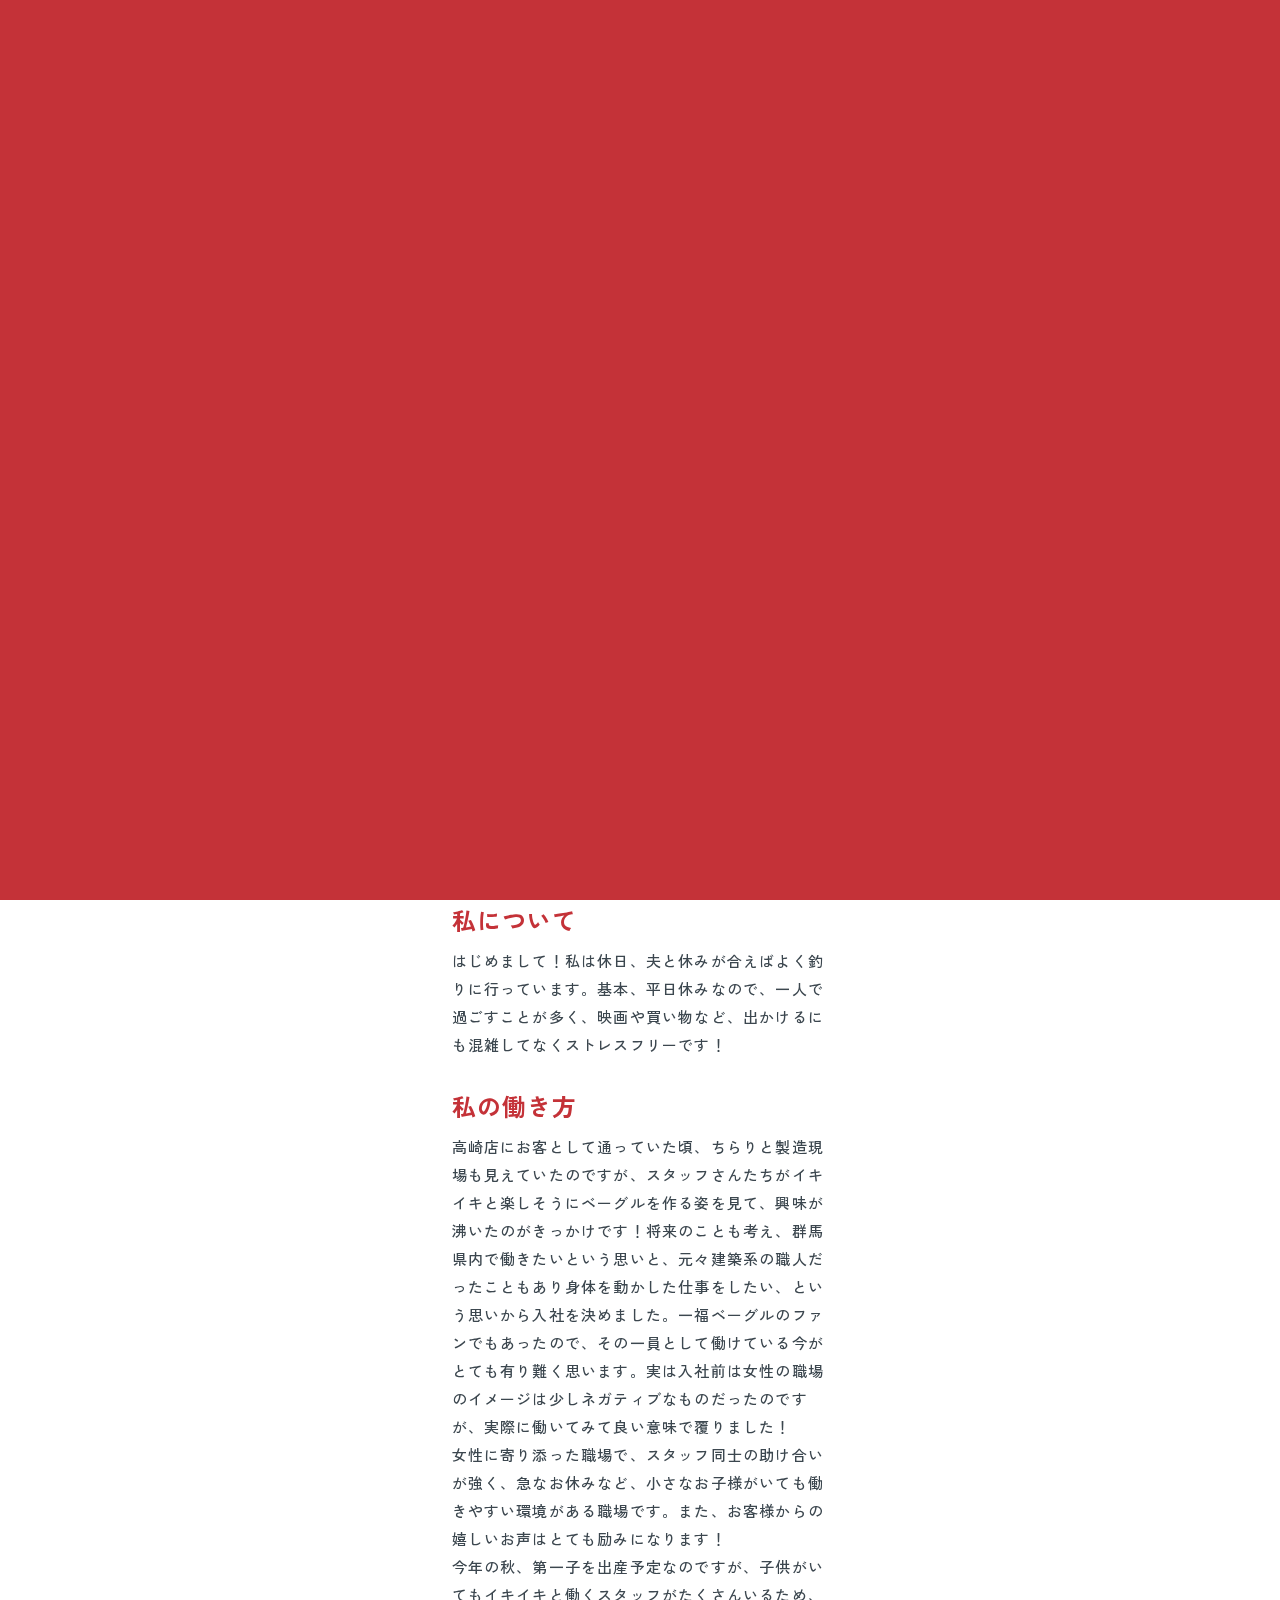
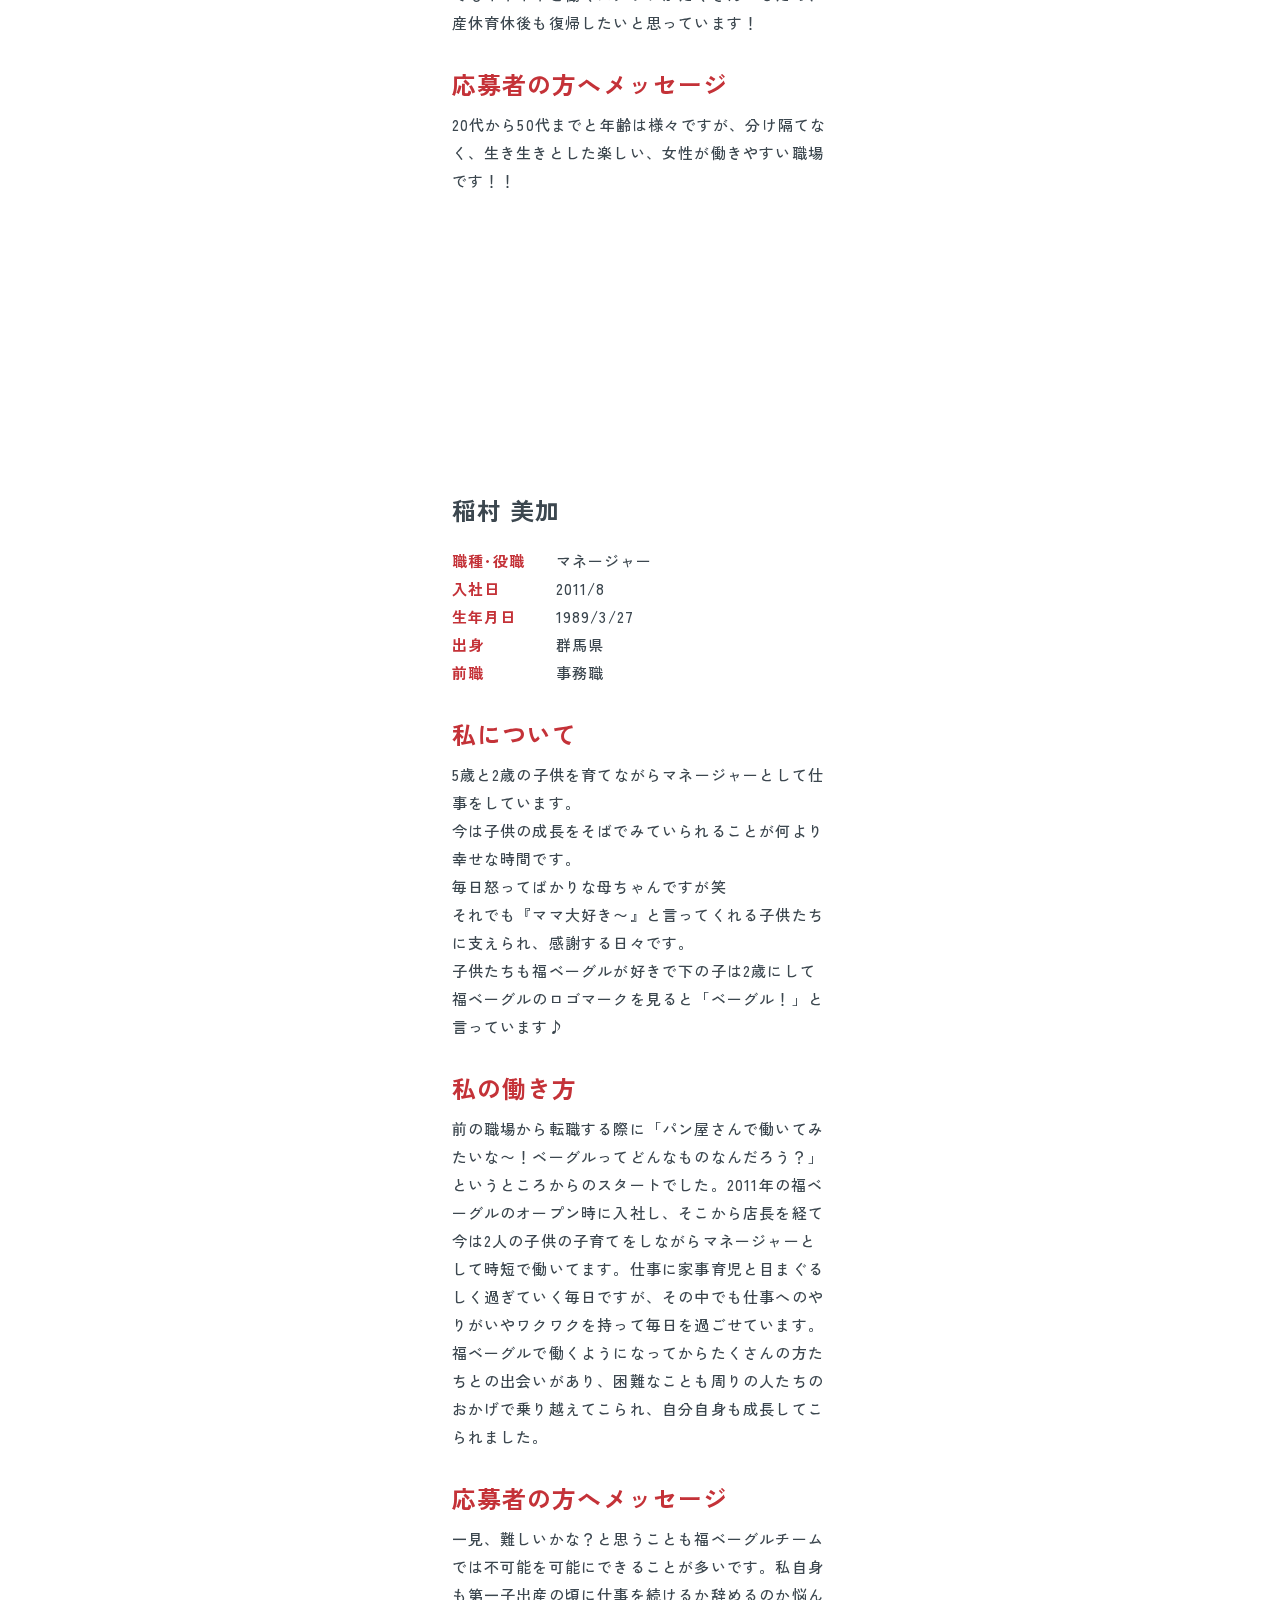
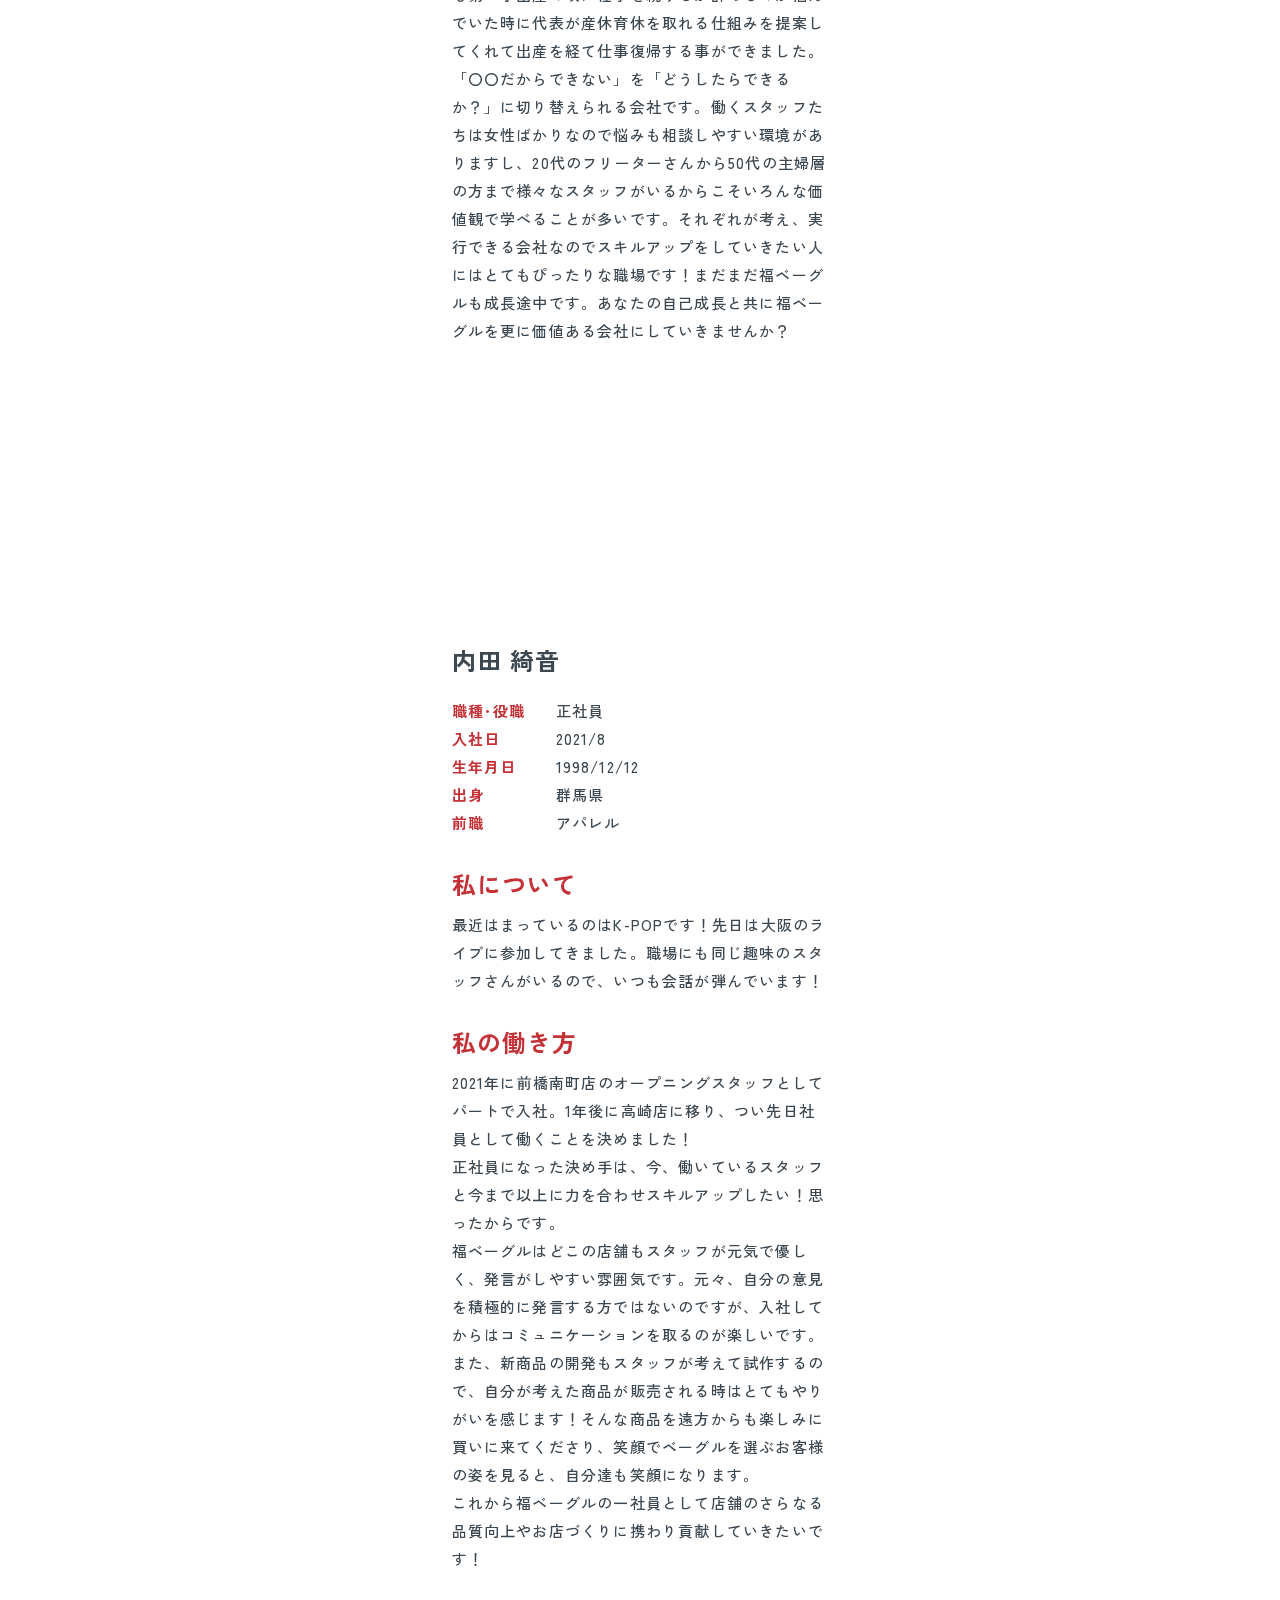
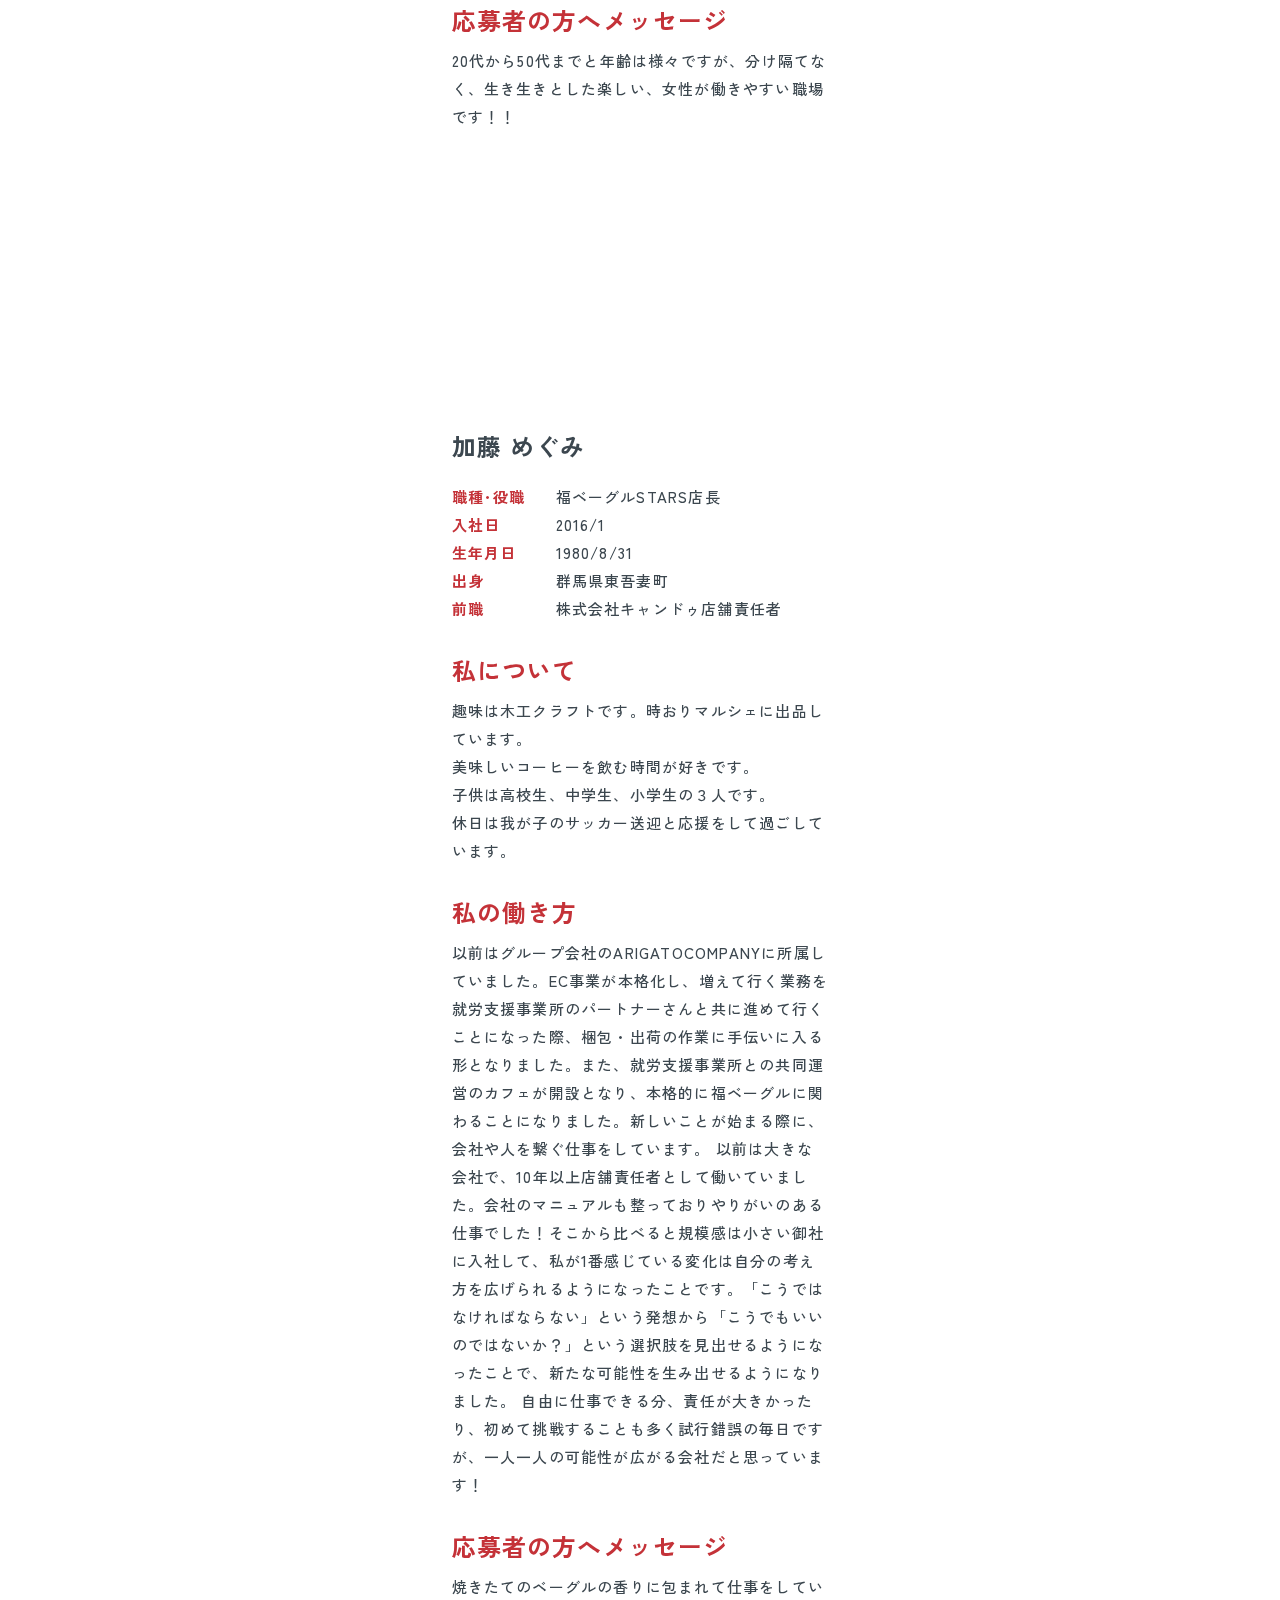
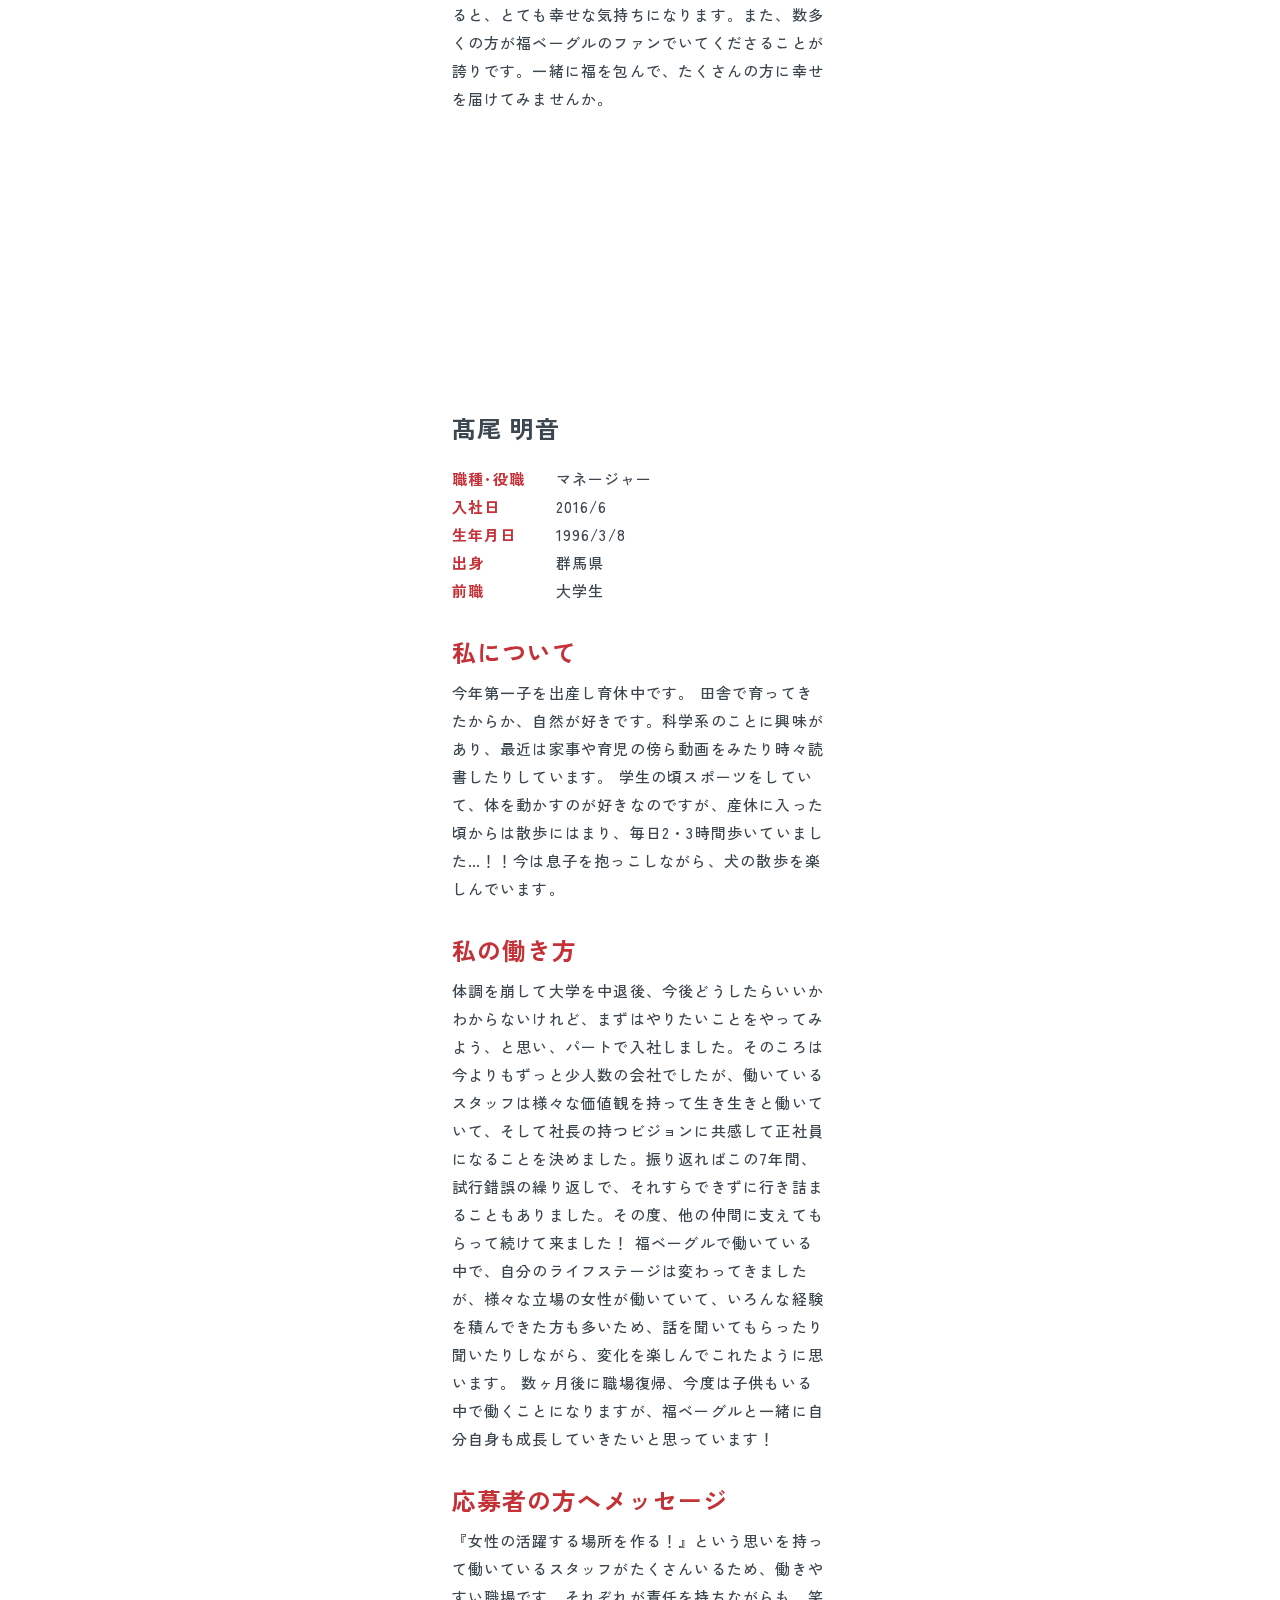
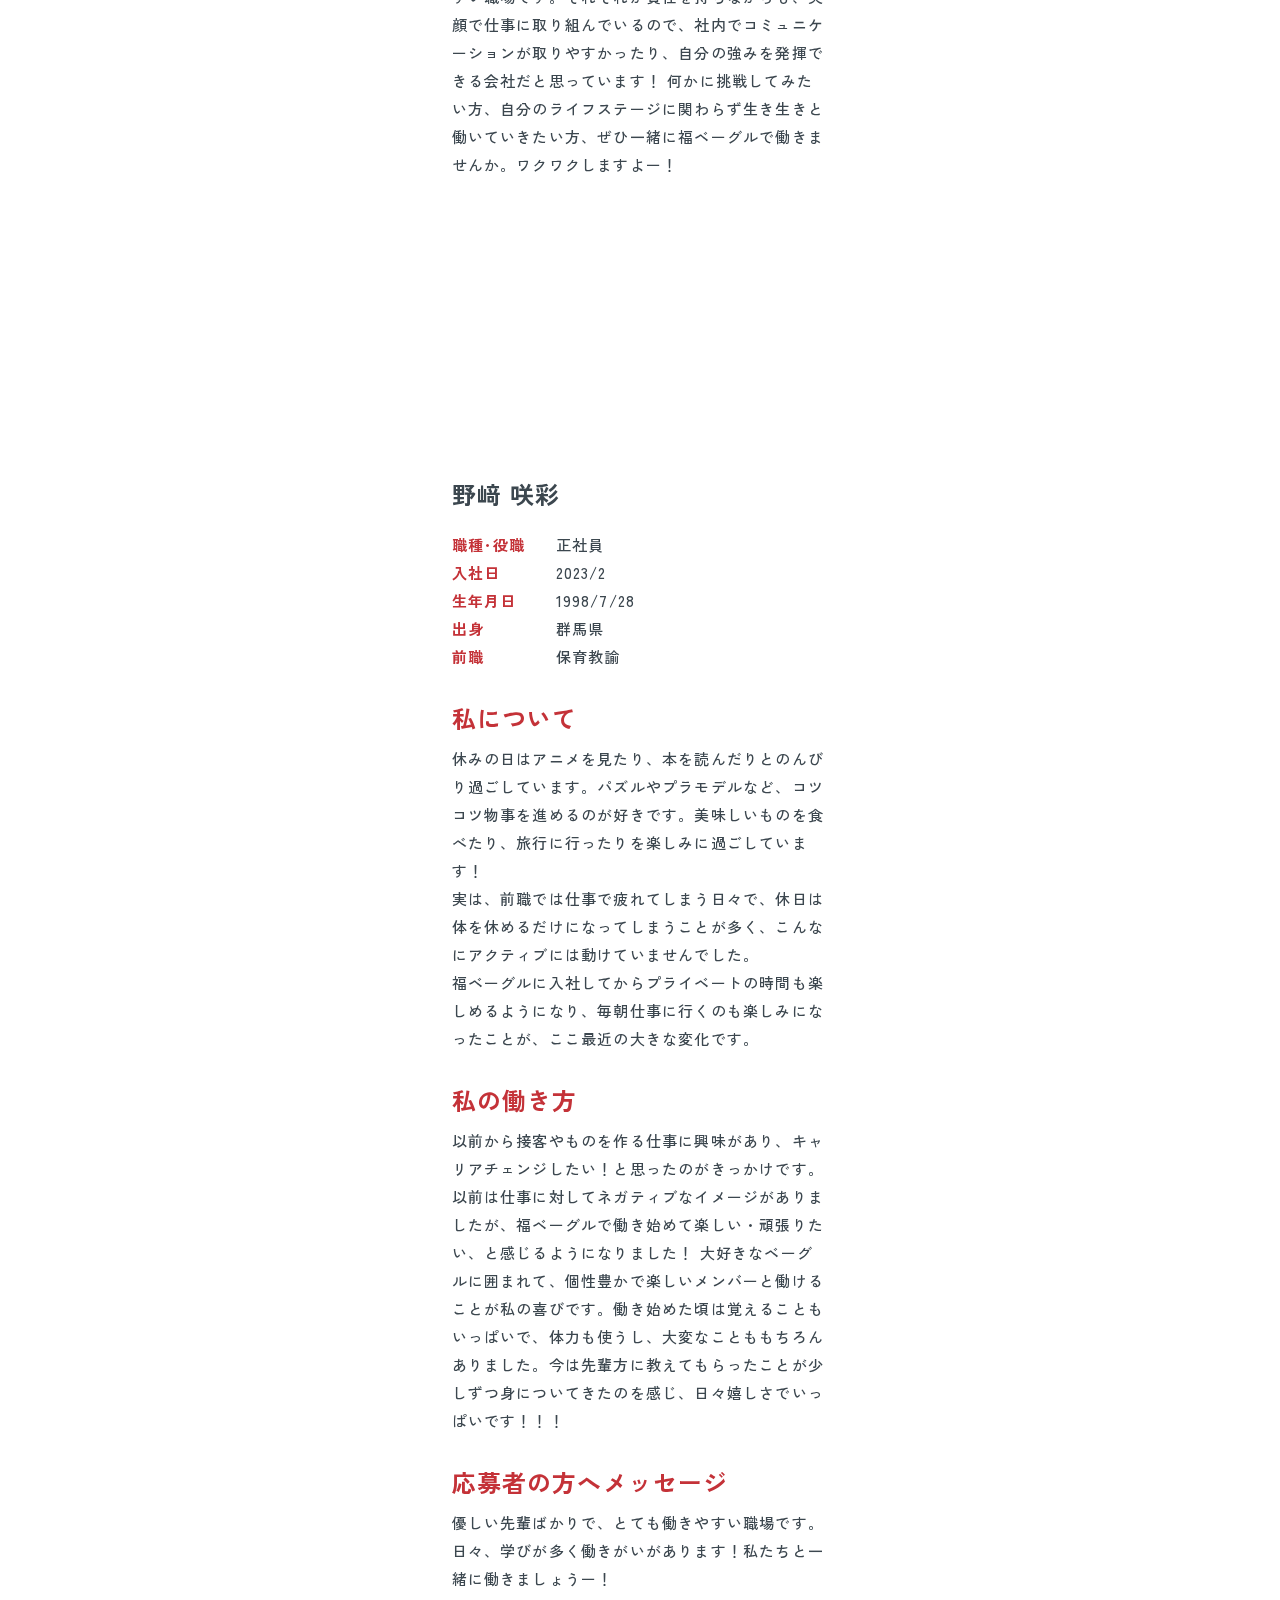
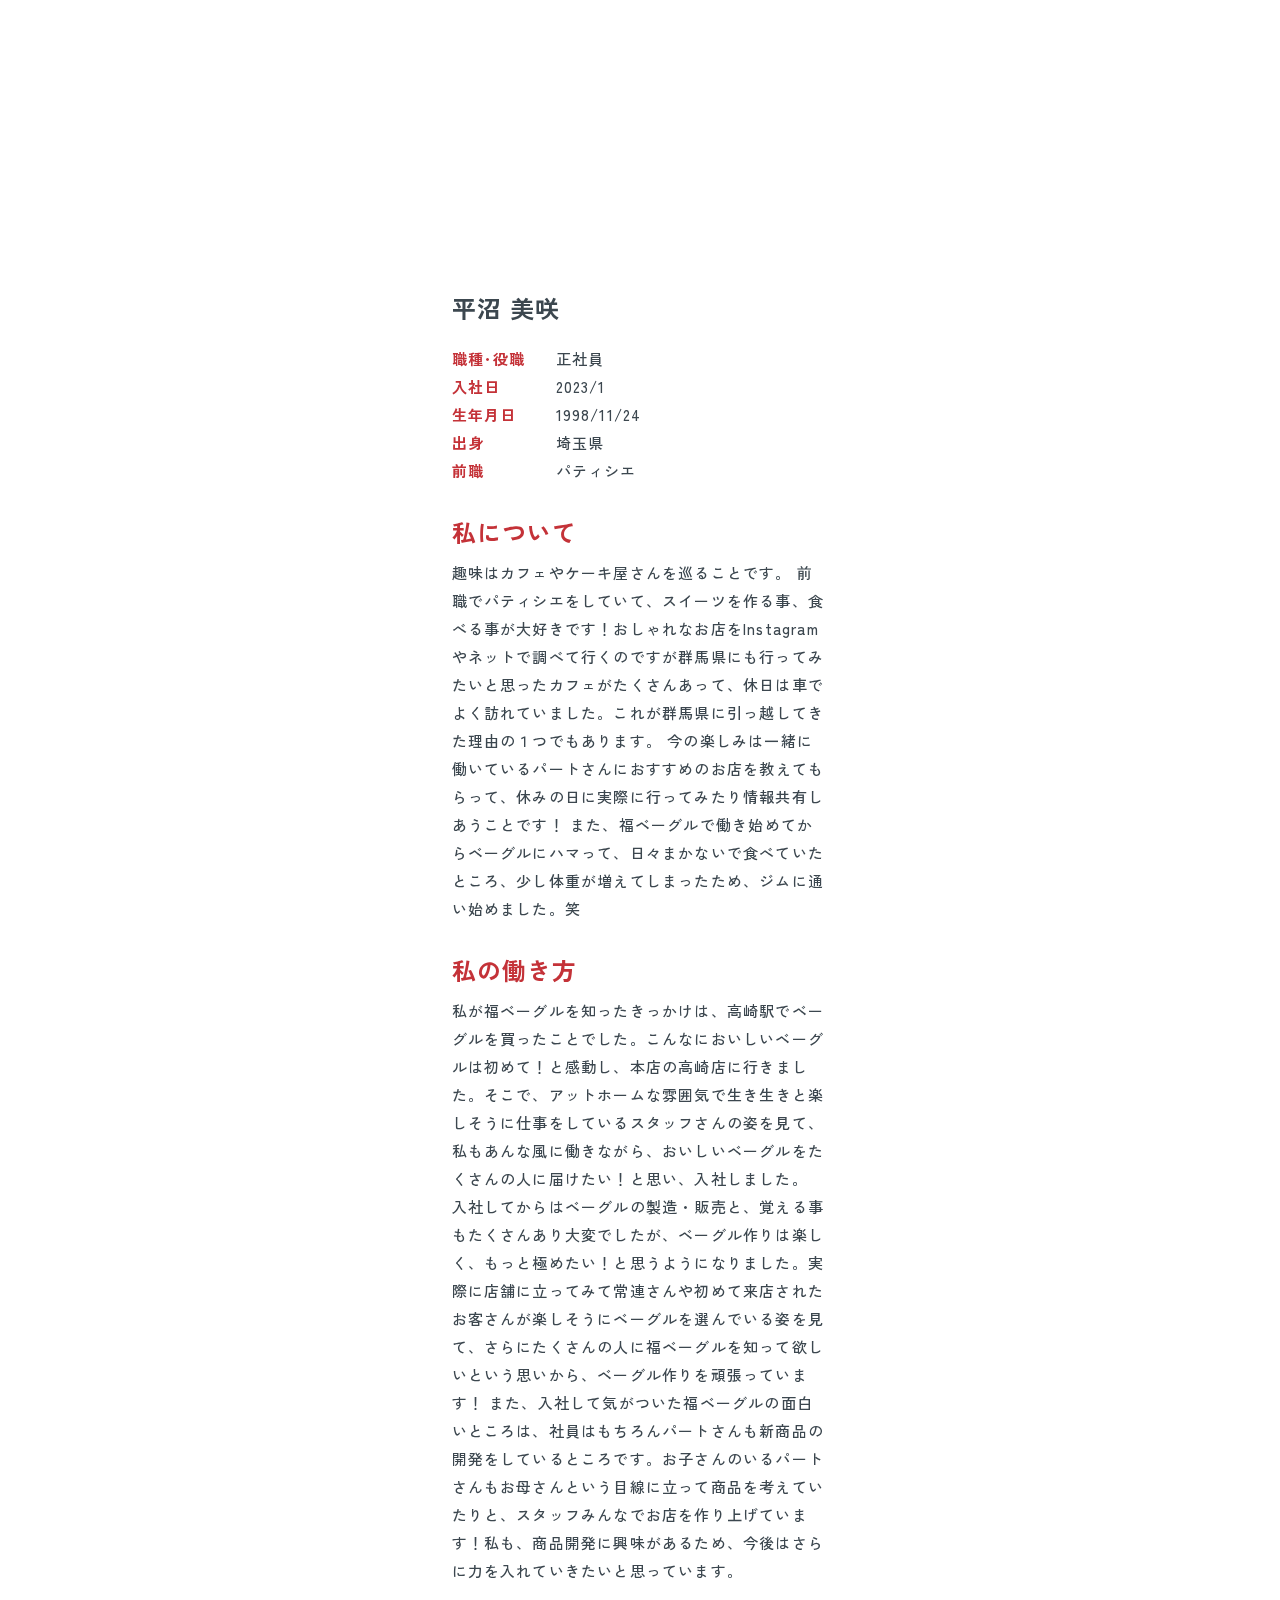
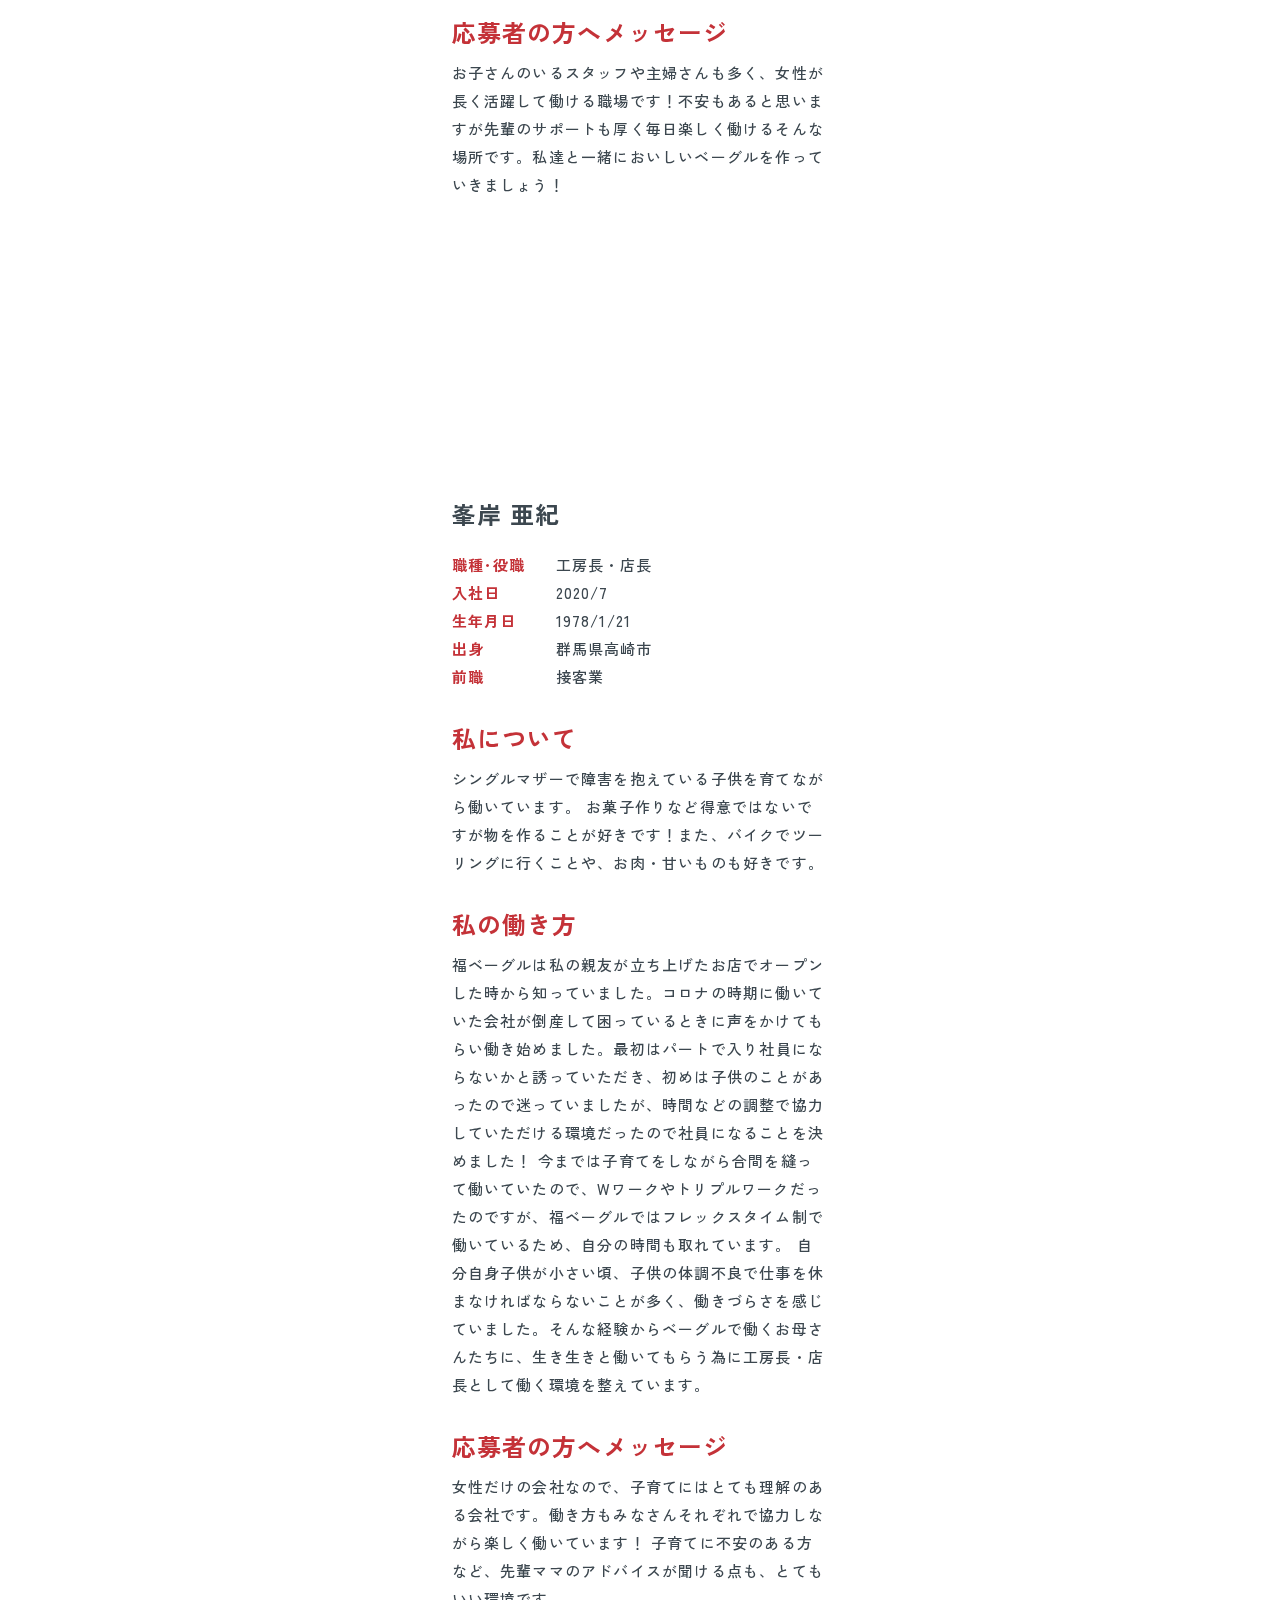
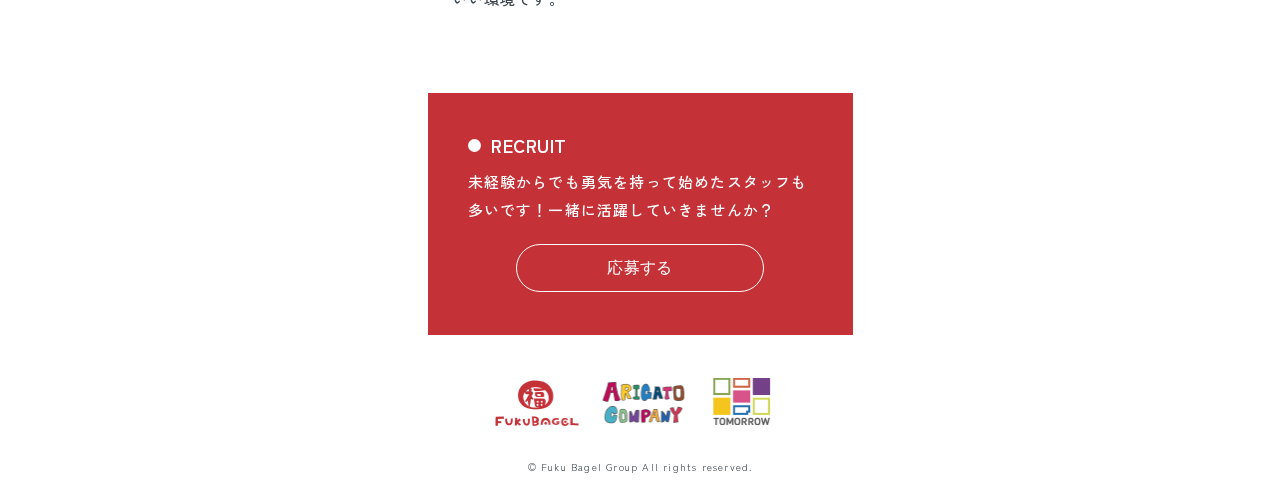
==== interview.html @ 1ebffe63 "image-size-fix" ====
<!DOCTYPE html>
<html lang="ja">

<head>
    <meta charset="UTF-8">
    <meta http-equiv="X-UA-Compatible" content="IE=edge">
    <meta name="viewport" content="width=device-width, initial-scale=1.0">
    <title>福ベーグル採用サイト</title>
    <link rel="icon" href="./images/favicon.ico">
    <link rel="stylesheet" href="./css/reset.css">
    <link rel="stylesheet" href="./css/loading.css">
    <link rel="preconnect" href="https://fonts.googleapis.com">
    <link rel="preconnect" href="https://fonts.gstatic.com" crossorigin>
    <link href="https://fonts.googleapis.com/css2?family=Zen+Kaku+Gothic+New:wght@400;500;700&display=swap"
        rel="stylesheet">
    <link rel="stylesheet" href="./css/common.css">
    <link rel="stylesheet" href="./css/style.css">
    <link rel="stylesheet" href="./css/template.css">
    <link rel="stylesheet" href="./css/fuwatto.css">
    <link rel="stylesheet" href="./css/particle.css">
    <link rel="stylesheet" href="./css/sp.css">
    <script src="https://ajax.googleapis.com/ajax/libs/jquery/3.6.0/jquery.min.js"></script>
    <script src="./js/loading.js"></script>
    <script src="./js/particle.js"></script>
    <script src="./js/fuwatto.js"></script>
</head>

<body>
    <div id="splash">
        <div id="splash_logo">
            <img src="images/top-logo.png" alt="" class="fadeUp">
        </div>
    </div>
    <div class="l-container-bg">
        <nav class="l-container-navi itemC">
            <ul class="l-container-navi-list">
                <li class="l-container-navi-item">
                    <a href="./index.html">トップ</a>
                </li>
                <li class="l-container-navi-item">
                    <a href="./index.html#message">メッセージ</a>
                </li>
                <li class="l-container-navi-item">
                    <a href="./index.html#news">ニュース</a>
                </li>
                <li class="l-container-navi-item">
                    <a href="./index.html#merit">グッドポイント</a>
                </li>
                <li class="l-container-navi-item">
                    <a href="./index.html#group">グループ企業</a>
                </li>
                <li class="l-container-navi-item">
                    <a href="./interview.html">インタビュー</a>
                </li>
                <li class="l-container-navi-item">
                    <a href="./index.html#requirement">募集要項</a>
                </li>
            </ul>
        </nav>
        <div class="l-container-image-r itemA">
            <figure class="l-container-image-r-inner container">
                <img class="image" src="./images/top-r1.jpg" alt="">
                <img class="image" src="./images/top-r2.jpg" alt="">
                <img class="image" src="./images/top-r3.jpg" alt="">
            </figure>
        </div>
        <div class="l-container-image-d itemB">
            <div class="top-logo">
                <figure class="top-logo-inner">
                    <img src="./images/top-logo.png" alt="">
                </figure>
            </div>
            <figure class="l-container-image-d-inner container">
                <img class="image" src="./images/top-d1.jpg" alt="">
                <img class="image" src="./images/top-d2.jpg" alt="">
                <img class="image" src="./images/top-d3.jpg" alt="">
            </figure>
        </div>
    </div>
    <main class="l-contents">
        <div id="canvas-wrap">
            <!-- CANVAS BG -->
            <canvas id="canvas-container"></canvas>
        </div>
        <div class="l-contents-wrapper">
            <!-- HEADER -->
            <header id="header" class="l-header">
                <div class="l-header-inner">
                    <div class="header-logo-wrapper">
                        <a href="./index.html">
                            <p class="header-txt is-mini is-no-height">採用特設ページ</p>
                            <figure class="header-logo">
                                <img src="./images/header-logo.png" alt="">
                            </figure>
                        </a>
                    </div>
                    <!-- BURGER MENU -->
                    <div class="hamburger-menu">
                        <input type="checkbox" id="menu-btn-check">
                        <label for="menu-btn-check" class="menu-btn"><span></span></label>
                        <nav class="menu-content">
                            <ul>
                                <li>
                                    <a href="./index.html">トップ</a>
                                </li>
                                <li>
                                    <a href="./index.html#message">メッセージ</a>
                                </li>
                                <li>
                                    <a href="./index.html#philosophy">ビジョン･ミッション</a>
                                </li>
                                <li>
                                    <a href="./index.html#group">ニュース</a>
                                </li>
                                <li>
                                    <a href="./index.html#merit">グッドポイント</a>
                                </li>
                                <li>
                                    <a href="./index.html#group">グループ企業</a>
                                </li>
                                <li>
                                    <a href="./index.html">インタビュー</a>
                                </li>
                                <li>
                                    <a href="#">募集要項</a>
                                </li>
                            </ul>
                            <button class="l-recruit-btn btn bgleft">
                                <a href=""><span>応募する</span></a>
                            </button>
                        </nav>
                    </div>
                </div>
            </header>

            <!-- TOP VISUAL -->
            <div class="top-visual">
                <div class="top-visual-inner">
                    <h1 class="lv1-heading">
                        INTERVIEW
                    </h1>
                </div>
            </div>

            <!-- MAIN CONTAINER -->
            <div class="main-container">
                <h2 class="lv2-heading h2-under-bar">先輩たちの声</h2>
                <p class="normal">
                    福ベーグルグループで働いている先輩たちの声と応募者の方へのメッセージを集めました。
                </p>
                <!-- PEOPLE 1 -->
                <div class="l-people s-araki">
                    <figure class="interview-img is-rounded fadeUpTrigger s-araki-img">
                        <img src="./images/s-araki.png" alt="">
                    </figure>
                    <h2 class="lv2-heading l-name">
                        荒木 早紀
                    </h2>
                    <table>
                        <tr>
                            <th>職種･役職</th>
                            <td>正社員</td>
                        </tr>
                        <tr>
                            <th>職種･役職</th>
                            <td>2023/1</td>
                        </tr>
                        <tr>
                            <th>生年月日</th>
                            <td>1997/5/30</td>
                        </tr>
                        <tr>
                            <th>出身</th>
                            <td>群馬県</td>
                        </tr>
                        <tr>
                            <th>前職</th>
                            <td>左官職人</td>
                        </tr>
                    </table>
                    <h2 class="lv2-heading is-red">
                        私について
                    </h2>
                    <p class="normal-text">
                        はじめまして！私は休日、夫と休みが合えばよく釣りに行っています。基本、平日休みなので、一人で過ごすことが多く、映画や買い物など、出かけるにも混雑してなくストレスフリーです！
                    </p>
                    <h2 class="lv2-heading is-red">
                        私の働き方
                    </h2>
                    <p class="normal-text">
                        高崎店にお客として通っていた頃、ちらりと製造現場も見えていたのですが、スタッフさんたちがイキイキと楽しそうにベーグルを作る姿を見て、興味が沸いたのがきっかけです！将来のことも考え、群馬県内で働きたいという思いと、元々建築系の職人だったこともあり身体を動かした仕事をしたい、という思いから入社を決めました。一福ベーグルのファンでもあったので、その一員として働けている今がとても有り難く思います。実は入社前は女性の職場のイメージは少しネガティブなものだったのですが、実際に働いてみて良い意味で覆りました！<br>
                        女性に寄り添った職場で、スタッフ同士の助け合いが強く、急なお休みなど、小さなお子様がいても働きやすい環境がある職場です。また、お客様からの嬉しいお声はとても励みになります！<br>
                        今年の秋、第一子を出産予定なのですが、子供がいてもイキイキと働くスタッフがたくさんいるため、産休育休後も復帰したいと思っています！
                    </p>
                    <h2 class="lv2-heading is-red">
                        応募者の方へメッセージ
                    </h2>
                    <p class="normal-text">
                        20代から50代までと年齢は様々ですが、分け隔てなく、生き生きとした楽しい、女性が働きやすい職場です！！
                    </p>
                </div>

                <!-- PEOPLE 2 -->
                <div class="l-people m-inamura">
                    <figure class="interview-img is-rounded fadeUpTrigger s-araki-img">
                        <img src="./images/m-inamura.png" alt="">
                    </figure>
                    <h2 class="lv2-heading l-name">
                        稲村 美加
                    </h2>
                    <table>
                        <tr>
                            <th>職種･役職</th>
                            <td>マネージャー</td>
                        </tr>
                        <tr>
                            <th>入社日</th>
                            <td>2011/8</td>
                        </tr>
                        <tr>
                            <th>生年月日</th>
                            <td>1989/3/27</td>
                        </tr>
                        <tr>
                            <th>出身</th>
                            <td>群馬県</td>
                        </tr>
                        <tr>
                            <th>前職</th>
                            <td>事務職</td>
                        </tr>
                    </table>
                    <h2 class="lv2-heading is-red">
                        私について
                    </h2>
                    <p class="normal-text">
                        5歳と2歳の子供を育てながらマネージャーとして仕事をしています。<br>
                        今は子供の成長をそばでみていられることが何より幸せな時間です。<br>
                        毎日怒ってばかりな母ちゃんですが笑<br>
                        それでも『ママ大好き〜』と言ってくれる子供たちに支えられ、感謝する日々です。<br>
                        子供たちも福ベーグルが好きで下の子は2歳にして福ベーグルのロゴマークを見ると「ベーグル！」と言っています♪
                    </p>
                    <h2 class="lv2-heading is-red">
                        私の働き方
                    </h2>
                    <p class="normal-text">
                        前の職場から転職する際に「パン屋さんで働いてみたいな〜！ベーグルってどんなものなんだろう？」というところからのスタートでした。2011年の福ベーグルのオープン時に入社し、そこから店長を経て今は2人の子供の子育てをしながらマネージャーとして時短で働いてます。仕事に家事育児と目まぐるしく過ぎていく毎日ですが、その中でも仕事へのやりがいやワクワクを持って毎日を過ごせています。福ベーグルで働くようになってからたくさんの方たちとの出会いがあり、困難なことも周りの人たちのおかげで乗り越えてこられ、自分自身も成長してこられました。
                    </p>
                    <h2 class="lv2-heading is-red">
                        応募者の方へメッセージ
                    </h2>
                    <p class="normal-text">
                        一見、難しいかな？と思うことも福ベーグルチームでは不可能を可能にできることが多いです。私自身も第一子出産の頃に仕事を続けるか辞めるのか悩んでいた時に代表が産休育休を取れる仕組みを提案してくれて出産を経て仕事復帰する事ができました。「〇〇だからできない」を「どうしたらできるか？」に切り替えられる会社です。働くスタッフたちは女性ばかりなので悩みも相談しやすい環境がありますし、20代のフリーターさんから50代の主婦層の方まで様々なスタッフがいるからこそいろんな価値観で学べることが多いです。それぞれが考え、実行できる会社なのでスキルアップをしていきたい人にはとてもぴったりな職場です！まだまだ福ベーグルも成長途中です。あなたの自己成長と共に福ベーグルを更に価値ある会社にしていきませんか？
                    </p>
                </div>

                <!-- PEOPLE 3 -->
                <div class="l-people a-uchida">
                    <figure class="interview-img is-rounded fadeUpTrigger s-araki-img">
                        <img src="./images/a-uchida.png" alt="">
                    </figure>
                    <h2 class="lv2-heading l-name">
                        内田 綺音
                    </h2>
                    <table>
                        <tr>
                            <th>職種･役職</th>
                            <td>正社員</td>
                        </tr>
                        <tr>
                            <th>入社日</th>
                            <td>2021/8</td>
                        </tr>
                        <tr>
                            <th>生年月日</th>
                            <td>1998/12/12</td>
                        </tr>
                        <tr>
                            <th>出身</th>
                            <td>群馬県</td>
                        </tr>
                        <tr>
                            <th>前職</th>
                            <td>アパレル</td>
                        </tr>
                    </table>
                    <h2 class="lv2-heading is-red">
                        私について
                    </h2>
                    <p class="normal-text">
                        最近はまっているのはK-POPです！先日は大阪のライブに参加してきました。職場にも同じ趣味のスタッフさんがいるので、いつも会話が弾んでいます！
                    </p>
                    <h2 class="lv2-heading is-red">
                        私の働き方
                    </h2>
                    <p class="normal-text">
                        2021年に前橋南町店のオープニングスタッフとしてパートで入社。1年後に高崎店に移り、つい先日社員として働くことを決めました！<br>
                        正社員になった決め手は、今、働いているスタッフと今まで以上に力を合わせスキルアップしたい！思ったからです。<br>
                        福ベーグルはどこの店舗もスタッフが元気で優しく、発言がしやすい雰囲気です。元々、自分の意見を積極的に発言する方ではないのですが、入社してからはコミュニケーションを取るのが楽しいです。<br>
                        また、新商品の開発もスタッフが考えて試作するので、自分が考えた商品が販売される時はとてもやりがいを感じます！そんな商品を遠方からも楽しみに買いに来てくださり、笑顔でベーグルを選ぶお客様の姿を見ると、自分達も笑顔になります。<br>
                        これから福ベーグルの一社員として店舗のさらなる品質向上やお店づくりに携わり貢献していきたいです！<br>
                    </p>
                    <h2 class="lv2-heading is-red">
                        応募者の方へメッセージ
                    </h2>
                    <p class="normal-text">
                        20代から50代までと年齢は様々ですが、分け隔てなく、生き生きとした楽しい、女性が働きやすい職場です！！
                    </p>
                </div>

                <!-- PEOPLE 4 -->
                <div class="l-people m-katou">
                    <figure class="interview-img is-rounded fadeUpTrigger s-araki-img">
                        <img src="./images/m-katou.png" alt="">
                    </figure>
                    <h2 class="lv2-heading l-name">
                        加藤 めぐみ
                    </h2>
                    <table>
                        <tr>
                            <th>職種･役職</th>
                            <td>福ベーグルSTARS店長</td>
                        </tr>
                        <tr>
                            <th>入社日</th>
                            <td>2016/1</td>
                        </tr>
                        <tr>
                            <th>生年月日</th>
                            <td>1980/8/31</td>
                        </tr>
                        <tr>
                            <th>出身</th>
                            <td>群馬県東吾妻町
                            </td>
                        </tr>
                        <tr>
                            <th>前職</th>
                            <td>株式会社キャンドゥ店舗責任者</td>
                        </tr>
                    </table>
                    <h2 class="lv2-heading is-red">
                        私について
                    </h2>
                    <p class="normal-text">
                        趣味は木工クラフトです。時おりマルシェに出品しています。<br>
                        美味しいコーヒーを飲む時間が好きです。<br>
                        子供は高校生、中学生、小学生の３人です。<br>
                        休日は我が子のサッカー送迎と応援をして過ごしています。
                    </p>
                    <h2 class="lv2-heading is-red">
                        私の働き方
                    </h2>
                    <p class="normal-text">
                        以前はグループ会社のARIGATOCOMPANYに所属していました。EC事業が本格化し、増えて行く業務を就労支援事業所のパートナーさんと共に進めて行くことになった際、梱包・出荷の作業に手伝いに入る形となりました。また、就労支援事業所との共同運営のカフェが開設となり、本格的に福ベーグルに関わることになりました。新しいことが始まる際に、会社や人を繋ぐ仕事をしています。
                        以前は大きな会社で、10年以上店舗責任者として働いていました。会社のマニュアルも整っておりやりがいのある仕事でした！そこから比べると規模感は小さい御社に入社して、私が1番感じている変化は自分の考え方を広げられるようになったことです。「こうではなければならない」という発想から「こうでもいいのではないか？」という選択肢を見出せるようになったことで、新たな可能性を生み出せるようになりました。
                        自由に仕事できる分、責任が大きかったり、初めて挑戦することも多く試行錯誤の毎日ですが、一人一人の可能性が広がる会社だと思っています！
                    </p>
                    <h2 class="lv2-heading is-red">
                        応募者の方へメッセージ
                    </h2>
                    <p class="normal-text">
                        焼きたてのベーグルの香りに包まれて仕事をしていると、とても幸せな気持ちになります。また、数多くの方が福ベーグルのファンでいてくださることが誇りです。一緒に福を包んで、たくさんの方に幸せを届けてみませんか。
                    </p>
                </div>

                <!-- PEOPLE 5 -->
                <div class="l-people a-takao">
                    <figure class="interview-img is-rounded fadeUpTrigger s-araki-img">
                        <img src="./images/a-takao.png" alt="">
                    </figure>
                    <h2 class="lv2-heading l-name">
                        髙尾 明音
                    </h2>
                    <table>
                        <tr>
                            <th>職種･役職</th>
                            <td>マネージャー</td>
                        </tr>
                        <tr>
                            <th>入社日</th>
                            <td>2016/6</td>
                        </tr>
                        <tr>
                            <th>生年月日</th>
                            <td>1996/3/8</td>
                        </tr>
                        <tr>
                            <th>出身</th>
                            <td>群馬県</td>
                        </tr>
                        <tr>
                            <th>前職</th>
                            <td>大学生</td>
                        </tr>
                    </table>
                    <h2 class="lv2-heading is-red">
                        私について
                    </h2>
                    <p class="normal-text">
                        今年第一子を出産し育休中です。
                        田舎で育ってきたからか、自然が好きです。科学系のことに興味があり、最近は家事や育児の傍ら動画をみたり時々読書したりしています。
                        学生の頃スポーツをしていて、体を動かすのが好きなのですが、産休に入った頃からは散歩にはまり、毎日2・3時間歩いていました…！！今は息子を抱っこしながら、犬の散歩を楽しんでいます。
                    </p>
                    <h2 class="lv2-heading is-red">
                        私の働き方
                    </h2>
                    <p class="normal-text">
                        体調を崩して大学を中退後、今後どうしたらいいかわからないけれど、まずはやりたいことをやってみよう、と思い、パートで入社しました。そのころは今よりもずっと少人数の会社でしたが、働いているスタッフは様々な価値観を持って生き生きと働いていて、そして社長の持つビジョンに共感して正社員になることを決めました。振り返ればこの7年間、試行錯誤の繰り返しで、それすらできずに行き詰まることもありました。その度、他の仲間に支えてもらって続けて来ました！
                        福ベーグルで働いている中で、自分のライフステージは変わってきましたが、様々な立場の女性が働いていて、いろんな経験を積んできた方も多いため、話を聞いてもらったり聞いたりしながら、変化を楽しんでこれたように思います。
                        数ヶ月後に職場復帰、今度は子供もいる中で働くことになりますが、福ベーグルと一緒に自分自身も成長していきたいと思っています！
                    </p>
                    <h2 class="lv2-heading is-red">
                        応募者の方へメッセージ
                    </h2>
                    <p class="normal-text">
                        『女性の活躍する場所を作る！』という思いを持って働いているスタッフがたくさんいるため、働きやすい職場です。それぞれが責任を持ちながらも、笑顔で仕事に取り組んでいるので、社内でコミュニケーションが取りやすかったり、自分の強みを発揮できる会社だと思っています！
                        何かに挑戦してみたい方、自分のライフステージに関わらず生き生きと働いていきたい方、ぜひ一緒に福ベーグルで働きませんか。ワクワクしますよー！
                    </p>
                </div>

                <!-- PEOPLE 6 -->
                <div class="l-people s-nosaki">
                    <figure class="interview-img is-rounded fadeUpTrigger s-araki-img">
                        <img src="./images/s-nosaki.png" alt="">
                    </figure>
                    <h2 class="lv2-heading l-name">
                        野﨑 咲彩
                    </h2>
                    <table>
                        <tr>
                            <th>職種･役職</th>
                            <td>正社員</td>
                        </tr>
                        <tr>
                            <th>入社日</th>
                            <td>2023/2</td>
                        </tr>
                        <tr>
                            <th>生年月日</th>
                            <td>1998/7/28</td>
                        </tr>
                        <tr>
                            <th>出身</th>
                            <td>群馬県</td>
                        </tr>
                        <tr>
                            <th>前職</th>
                            <td>保育教諭</td>
                        </tr>
                    </table>
                    <h2 class="lv2-heading is-red">
                        私について
                    </h2>
                    <p class="normal-text">
                        休みの日はアニメを見たり、本を読んだりとのんびり過ごしています。パズルやプラモデルなど、コツコツ物事を進めるのが好きです。美味しいものを食べたり、旅行に行ったりを楽しみに過ごしています！<br>
                        実は、前職では仕事で疲れてしまう日々で、休日は体を休めるだけになってしまうことが多く、こんなにアクティブには動けていませんでした。<br>
                        福ベーグルに入社してからプライベートの時間も楽しめるようになり、毎朝仕事に行くのも楽しみになったことが、ここ最近の大きな変化です。
                    </p>
                    <h2 class="lv2-heading is-red">
                        私の働き方
                    </h2>
                    <p class="normal-text">
                        以前から接客やものを作る仕事に興味があり、キャリアチェンジしたい！と思ったのがきっかけです。以前は仕事に対してネガティブなイメージがありましたが、福ベーグルで働き始めて楽しい・頑張りたい、と感じるようになりました！
                        大好きなベーグルに囲まれて、個性豊かで楽しいメンバーと働けることが私の喜びです。働き始めた頃は覚えることもいっぱいで、体力も使うし、大変なことももちろんありました。今は先輩方に教えてもらったことが少しずつ身についてきたのを感じ、日々嬉しさでいっぱいです！！！
                    </p>
                    <h2 class="lv2-heading is-red">
                        応募者の方へメッセージ
                    </h2>
                    <p class="normal-text">
                        優しい先輩ばかりで、とても働きやすい職場です。日々、学びが多く働きがいがあります！私たちと一緒に働きましょうー！
                    </p>
                </div>

                <!-- PEOPLE 7 -->
                <div class="l-people m-hiranuma">
                    <figure class="interview-img is-rounded fadeUpTrigger s-araki-img">
                        <img src="./images/m-hiranuma.png" alt="">
                    </figure>
                    <h2 class="lv2-heading l-name">
                        平沼 美咲
                    </h2>
                    <table>
                        <tr>
                            <th>職種･役職</th>
                            <td>正社員</td>
                        </tr>
                        <tr>
                            <th>入社日</th>
                            <td>2023/1</td>
                        </tr>
                        <tr>
                            <th>生年月日</th>
                            <td>1998/11/24</td>
                        </tr>
                        <tr>
                            <th>出身</th>
                            <td>埼玉県</td>
                        </tr>
                        <tr>
                            <th>前職</th>
                            <td>パティシエ</td>
                        </tr>
                    </table>
                    <h2 class="lv2-heading is-red">
                        私について
                    </h2>
                    <p class="normal-text">
                        趣味はカフェやケーキ屋さんを巡ることです。
                        前職でパティシエをしていて、スイーツを作る事、食べる事が大好きです！おしゃれなお店をInstagramやネットで調べて行くのですが群馬県にも行ってみたいと思ったカフェがたくさんあって、休日は車でよく訪れていました。これが群馬県に引っ越してきた理由の１つでもあります。
                        今の楽しみは一緒に働いているパートさんにおすすめのお店を教えてもらって、休みの日に実際に行ってみたり情報共有しあうことです！
                        また、福ベーグルで働き始めてからベーグルにハマって、日々まかないで食べていたところ、少し体重が増えてしまったため、ジムに通い始めました。笑
                    </p>
                    <h2 class="lv2-heading is-red">
                        私の働き方
                    </h2>
                    <p class="normal-text">
                        私が福ベーグルを知ったきっかけは、高崎駅でベーグルを買ったことでした。こんなにおいしいベーグルは初めて！と感動し、本店の高崎店に行きました。そこで、アットホームな雰囲気で生き生きと楽しそうに仕事をしているスタッフさんの姿を見て、私もあんな風に働きながら、おいしいベーグルをたくさんの人に届けたい！と思い、入社しました。
                        入社してからはベーグルの製造・販売と、覚える事もたくさんあり大変でしたが、ベーグル作りは楽しく、もっと極めたい！と思うようになりました。実際に店舗に立ってみて常連さんや初めて来店されたお客さんが楽しそうにベーグルを選んでいる姿を見て、さらにたくさんの人に福ベーグルを知って欲しいという思いから、ベーグル作りを頑張っています！
                        また、入社して気がついた福ベーグルの面白いところは、社員はもちろんパートさんも新商品の開発をしているところです。お子さんのいるパートさんもお母さんという目線に立って商品を考えていたりと、スタッフみんなでお店を作り上げています！私も、商品開発に興味があるため、今後はさらに力を入れていきたいと思っています。
                    </p>
                    <h2 class="lv2-heading is-red">
                        応募者の方へメッセージ
                    </h2>
                    <p class="normal-text">
                        お子さんのいるスタッフや主婦さんも多く、女性が長く活躍して働ける職場です！不安もあると思いますが先輩のサポートも厚く毎日楽しく働けるそんな場所です。私達と一緒においしいベーグルを作っていきましょう！
                    </p>
                </div>

                <!-- PEOPLE 8 -->
                <div class="l-people a-minegishi">
                    <figure class="interview-img is-rounded fadeUpTrigger s-araki-img">
                        <img src="./images/a-minegishi.png" alt="">
                    </figure>
                    <h2 class="lv2-heading l-name">
                        峯岸 亜紀
                    </h2>
                    <table>
                        <tr>
                            <th>職種･役職</th>
                            <td>工房長・店長</td>
                        </tr>
                        <tr>
                            <th>入社日</th>
                            <td>2020/7</td>
                        </tr>
                        <tr>
                            <th>生年月日</th>
                            <td>1978/1/21</td>
                        </tr>
                        <tr>
                            <th>出身</th>
                            <td>群馬県高崎市</td>
                        </tr>
                        <tr>
                            <th>前職</th>
                            <td>接客業</td>
                        </tr>
                    </table>
                    <h2 class="lv2-heading is-red">
                        私について
                    </h2>
                    <p class="normal-text">
                        シングルマザーで障害を抱えている子供を育てながら働いています。
                        お菓子作りなど得意ではないですが物を作ることが好きです！また、バイクでツーリングに行くことや、お肉・甘いものも好きです。
                    </p>
                    <h2 class="lv2-heading is-red">
                        私の働き方
                    </h2>
                    <p class="normal-text">
                        福ベーグルは私の親友が立ち上げたお店でオープンした時から知っていました。コロナの時期に働いていた会社が倒産して困っているときに声をかけてもらい働き始めました。最初はパートで入り社員にならないかと誘っていただき、初めは子供のことがあったので迷っていましたが、時間などの調整で協力していただける環境だったので社員になることを決めました！
                        今までは子育てをしながら合間を縫って働いていたので、Wワークやトリプルワークだったのですが、福ベーグルではフレックスタイム制で働いているため、自分の時間も取れています。
                        自分自身子供が小さい頃、子供の体調不良で仕事を休まなければならないことが多く、働きづらさを感じていました。そんな経験からベーグルで働くお母さんたちに、生き生きと働いてもらう為に工房長・店長として働く環境を整えています。
                    </p>
                    <h2 class="lv2-heading is-red">
                        応募者の方へメッセージ
                    </h2>
                    <p class="normal-text">
                        女性だけの会社なので、子育てにはとても理解のある会社です。働き方もみなさんそれぞれで協力しながら楽しく働いています！
                        子育てに不安のある方など、先輩ママのアドバイスが聞ける点も、とてもいい環境です。
                    </p>
                </div>
            </div>
            <!-- RECRUIT -->
            <section id="recruit" class="l-recruit">
                <div class="l-recruit-inner">
                    <h2 class="c-lead">
                        RECRUIT
                    </h2>
                    <p class="c-recruit">
                        未経験からでも勇気を持って始めたスタッフも
                        多いです！一緒に活躍していきませんか？
                    </p>
                    <button class="l-recruit-btn btn bgleft">
                        <a href=""><span>応募する</span></a>
                    </button>
                </div>
            </section>
            <footer class="l-footer">
                <figure class="l-footer-logo">
                    <img src="./images/footer-logo.png" alt="">
                </figure>
                <p class="copyright is-mini">
                    &copy; Fuku Bagel Group All rights reserved.
                </p>
            </footer>
        </div>
        <!-- ピッチ資料 -->
        <!-- <iframe class="speakerdeck-iframe" frameborder="0"
    src="https://speakerdeck.com/player/e636c356408849fb8ff7d6549b62bcbc" title="service_atsumaru_detail.pdf"
    allowfullscreen="true"
    style="border: 0px; background: padding-box padding-box rgba(0, 0, 0, 0.1); margin: 0px; padding: 0px; border-radius: 6px; box-shadow: rgba(0, 0, 0, 0.2) 0px 5px 40px; width: 100%; height: auto; aspect-ratio: 560 / 314;"
    data-ratio="1.78343949044586"></iframe> -->
        <script src="./js/common.js"></script>
</body>

</html>
---- css/loading.css ----
/*========= LoadingのためのCSS ===============*/

/* Loading背景画面設定　*/
#splash {
    /*fixedで全面に固定*/
    position: fixed;
    width: 100%;
    height: 100%;
    z-index: 999;
    background: var(--red);
    text-align: center;
    color: #fff;
}

/* Loading画像中央配置　*/
#splash_logo {
    position: absolute;
    top: 50%;
    left: 50%;
    transform: translate(-50%, -50%);
}

/* Loading アイコンの大きさ設定　*/
#splash_logo img {
    width: 260px;
}

/* fadeUpをするアイコンの動き */

.fadeUp {
    animation-name: fadeUpAnime;
    animation-duration: 0.5s;
    animation-fill-mode: forwards;
    opacity: 0;
}
---- css/common.css ----
html {
    height: 100%;
    font-size: 62.5%;
}

body {
    font-family: 'Poppins', 'Zen Kaku Gothic New', 'Zen Kaku Gothic Antique', "yugothic", "yu-gothic", "游ゴシック体", "游ゴシック", "ヒラギノ丸ゴ Pro W4", "ヒラギノ丸ゴ Pro", "Hiragino Maru Gothic Pro", "ヒラギノ角ゴ Pro W3", "Hiragino Kaku Gothic Pro", "HG丸ｺﾞｼｯｸM-PRO", "HGMaruGothicMPRO", sans-serif;
    height: 100%;
    font-weight: 500;
    font-size: 1.5rem;
    line-height: 28px;
    letter-spacing: 1.2px;
    color: #3C474F;
    margin: 0;
}

img {
    border: 0;
    max-width: 100%;
    height: auto;
    vertical-align: bottom;
    object-fit: cover;
}

figure {
    margin-inline-start: 0;
    margin-inline-end: 0;
    margin-block-start: 0;
    margin-block-end: 0;
}

a {
    text-decoration: none;
    color: #45484C;
    display: block;
}

li {
    list-style-type: none;
}

.c-button {
    -webkit-appearance: none;
    -moz-appearance: none;
    appearance: none;
    border: 0;
    border-radius: 0;
    background: #ccc;
}

button {
    background: none;
    border: none;
    outline: none;
    -webkit-appearance: none;
    -moz-appearance: none;
    appearance: none;
    padding: 0;
}

/* FONT DEFINE */
h1 {
    font-family: "Poppins", 'Zen Kaku Gothic New', 'Zen Kaku Gothic Antique', "yugothic", "yu-gothic","游ゴシック体", "游ゴシック", "ヒラギノ丸ゴ Pro W4", "ヒラギノ丸ゴ Pro", "Hiragino Maru Gothic Pro", "ヒラギノ角ゴ Pro W3", "Hiragino Kaku Gothic Pro", "HG丸ｺﾞｼｯｸM-PRO", "HGMaruGothicMPRO", sans-serif;
    font-style: normal;
    font-weight: 400;
}

h2 {
    font-family: "Poppins", 'Zen Kaku Gothic New', 'Zen Kaku Gothic Antique', "yugothic", "yu-gothic","游ゴシック体", "游ゴシック", "ヒラギノ丸ゴ Pro W4", "ヒラギノ丸ゴ Pro", "Hiragino Maru Gothic Pro", "ヒラギノ角ゴ Pro W3", "Hiragino Kaku Gothic Pro", "HG丸ｺﾞｼｯｸM-PRO", "HGMaruGothicMPRO", sans-serif;
    font-style: normal;
    font-weight: 700;
    font-size: 24px;
    line-height: 34px;
    letter-spacing: 1.2px;
}

p.title {
    color: var(--red);
    font-family: "Poppins", 'Zen Kurenaido', 'Zen Kaku Gothic New', 'Zen Kaku Gothic Antique', "yugothic", "yu-gothic", "游ゴシック体", "游ゴシック", "ヒラギノ丸ゴ Pro W4", "ヒラギノ丸ゴ Pro", "Hiragino Maru Gothic Pro", "ヒラギノ角ゴ Pro W3", "Hiragino Kaku Gothic Pro", "HG丸ｺﾞｼｯｸM-PRO", "HGMaruGothicMPRO", sans-serif;
    font-style: normal;
    font-weight: 400;
    font-size: 18px;
    line-height: 25px;
    margin-bottom: 8px;
}

p.btn {
    font-weight: 400;
    font-size: 16px;
    line-height: 26px;
    /* identical to box height, or 160% */
    letter-spacing: 0.32px;
}

li.pc-menu {
    font-weight: 700;
    font-size: 18px;
    line-height: 34px;
    /* identical to box height, or 187% */
    letter-spacing: 1.2px;
    color: #FFFFFF;
}

li.burger-menu {
    font-weight: 700;
    font-size: 18px;
    line-height: 34px;
    /* identical to box height, or 187% */
    letter-spacing: 1.2px;
    color: #FFFFFF;
}

h2.l-message {
    letter-spacing: 3.4px;
    font-style: normal;
    font-weight: 700;
    font-size: 24px;
    line-height: 32px;
}

p.l-message {
    font-weight: 400;
    font-size: 16px;
    line-height: 34px;
    letter-spacing: 0.8px;
}

h2.l-vision {
    font-weight: 700;
    font-size: 22px;
    line-height: 34px;
    /* identical to box height, or 153% */
    letter-spacing: 1.6px;
}

p.is-mini {
    font-style: normal;
    font-weight: 400;
    font-size: 10px;
    line-height: 22px;
    /* or 216% */
    letter-spacing: 1.2px;
}

p.cute_en {
    font-family: 'Zen Kaku Gothic New', 'Zen Kaku Gothic Antique', "yugothic", "yu-gothic","游ゴシック体", "游ゴシック", "ヒラギノ丸ゴ Pro W4", "ヒラギノ丸ゴ Pro", "Hiragino Maru Gothic Pro", "ヒラギノ角ゴ Pro W3", "Hiragino Kaku Gothic Pro", "HG丸ｺﾞｼｯｸM-PRO", "HGMaruGothicMPRO", sans-serif;
    font-style: normal;
    font-weight: 400;
    font-size: 18px;
    line-height: 25px;
    color: var(--red);
}

p.l-merit-text {
    font-weight: 400;
    font-size: 20px;
    line-height: 34px;
    /* or 168% */
    letter-spacing: 1.2px;
}

h3.l-group-heading {
    font-weight: 700;
    font-size: 20px;
    line-height: 34px;
    letter-spacing: 1.2px;
    color: #fff;
}

.company-heading {
    font-size: 20px;
    line-height: 34px;
    letter-spacing: 1.2px;
    color: #FFFFFF;
}


h2.c-lead {
    font-weight: 700;
    font-size: 18px;
    line-height: 25px;
    letter-spacing: 0.03em;
}

p.c-lead {
    font-weight: 700;
    font-size: 16px;
    line-height: 16px;
    letter-spacing: 0.32px;
}

.l2-heading {
    margin-bottom: 10px;
}

/* FONT OPTION */
.is-shadow {
    text-shadow: 2px 2px 6px rgba(0, 0, 0, 0.18);
}

.is-white {
    color: #fff;
}

.is-red {
    color: var(--red);
}

.is-black {
    color: var(--black);
}

.is-22 {
    font-size: 22px;
    line-height: 34px;
    letter-spacing: 1.6px;
}

.is-no-height {
    line-height: 10px !important;
}

.is-marginbot10 {
    margin-bottom: 10px;
}

.is-overflow{
    height: 100vh;
}
.is-opacity0{
    opacity: 0;
}

.is-none{
    display: none;
}
/* BORDER RADIUS FOR IMAGE */
.is-rounded {
    border-radius: 20px;
    overflow: hidden;
}

.is-rounded-left {
    border-top-left-radius: 20px;
    -webkit-border-top-left-radius: 20px;
    -moz-border-radius-topleft: 20px;
    border-bottom-left-radius: 20px;
    -webkit-border-bottom-left-radius: 20px;
    -moz-border-radius-bottomleft: 20px;
    overflow: hidden;
}

.is-rounded-right {
    border-top-right-radius: 20px;
    -webkit-border-top-right-radius: 20px;
    -moz-border-radius-topright: 20px;
    border-bottom-right-radius: 20px;
    -webkit-border-bottom-right-radius: 20px;
    -moz-border-radius-bottomright: 20px;
    overflow: hidden;
}


/* COLOR DEFINE */
:root {
    --red: #C43238;
    --lightyellow: #FDF4A8;
    --yellow: #FFE400;
    --blue: #009FBC;
    --darkblue: #194369;
    --black: #3C474F;
}

/* PC - BG GRID */
.l-container-bg {
    width: 100%;
    height: 100vh;
    overflow: hidden;
    position: fixed;
    top: 0;
    left: 0;
    display: grid;
    grid-template-columns: 1fr 1fr;
    grid-template-rows: 1fr 1fr;
    /* z-index: -2; */
    /* ↑もし不具合でたらz-index-2に設定 */
}

/* TOP BG IMAGE RIGHT */
.itemA {
    grid-row: 1/3;
    grid-column: 2/2;
    margin-left: calc(425px /2);
}

/* TOP BG IMAGE DOWN */
.itemB {
    height: 100%;
    align-items: end;
    align-self: end;
    background: var(--red);
    position: relative;
    margin-right: calc(425px /2);
}

.itemB figure.container {
    position: absolute;
    bottom: 0;
}

/* TOP BG MENU */
.itemC {
    background: var(--red);
    margin-right: calc(425px /2);
    display: flex;
    align-items: center;
}

/* PC BG IMAGE  CHANGE ANIMATION*/
.container {
    position: relative;
    width: 100%;
    height: 100%;
}

.image {
    position: absolute;
    width: 100%;
    height: 100%;
    opacity: 0;
    animation: change-img-anim 30s infinite;
}

.image:nth-of-type(1) {
    animation-delay: 0s;
}

.image:nth-of-type(2) {
    animation-delay: 6s;
}

.image:nth-of-type(3) {
    animation-delay: 12s;
}

/* TOP BG LOGO */
.l-container-image-d-inner {
    height: 75%;
}

.l-container-image-d {
    display: flex;
    flex-direction: column;
    align-items: center;
}

.top-logo {
    position: relative;
    height: 25%;
    width: 100%;
}

.top-logo-inner {
    position: absolute;
    top: 50%;
    left: 50%;
    width: 20vw;
    max-width: 300px;
    transform: translate(-50%, -50%);
}

@keyframes change-img-anim {
    0% {
        opacity: 0;
    }

    10% {
        opacity: 1;
    }

    90% {
        opacity: 1;
    }

    100% {
        opacity: 0;
    }
}

/* PC 応募ボタン と 先輩の声ボタン */
.itemA{
    position: relative;
}
.fix-menu{
    position: absolute;
    bottom: 20px;
    left: 50%;
    transform: translateX(-50%);
    width: 100%;
}
.fix-menu-inner{
    width: 100%;
    display: flex;
    justify-content: center;
    transition: all .8s;
}
.fix-menu-inner:hover{
    opacity: .5;
}
.fix-menu img{
    margin: 0 auto;
    object-fit: cover;
    object-position: center;
}
/* 先輩の声ボタン SPバージョン */
.sp-menu{
    position: fixed;
    z-index: 10;
    bottom: 0;
    left: 0;
    /* transform: translateX(-50%); */
}
/* MAIN COMMON*/
.l-contents {
    position: relative;
}

.l-contents-wrapper {
    z-index: 10;
}

/* RECRUIT */
.l-recruit {
    margin-top: 80px;
}

.l-recruit-inner {
    background: var(--red);
    color: #fff;
    padding: 40px;
}

h2.c-lead::before {
    content: "";
    display: inline-block;
    width: 13px;
    height: 13px;
    border-radius: 100px;
    background-color: #fff;
    vertical-align: top;
    margin-top: 6px;
    margin-right: 5px;
}

.l-recruit-btn {
    text-align: center;
    display: block;
    margin: 20px auto 0;
}

.l-recruit-btn a {
    font-weight: 400;
    font-size: 16px;
    line-height: 26px;
    text-align: center;
    letter-spacing: 0.32px;
    color: #FFFFFF;
    padding: 10px 90px;
    border: solid 1px #fff;
    border-radius: 100px;
}

.l-recruit h2.c-lead {
    margin-bottom: 10px;
}

/* HEADER */
.l-header {
    position: fixed;
    width: 100%;
    max-width: 425px;
    /* height: 100vh; */
    /* overflow: hidden; */
    display: flex;
    justify-content: space-between;
    /* align-items: center; */
    z-index: 100;
    /* background: #fff; */
    transition: all 10s ease-in-out;
}
.l-header-inner{
    height: 60px;
    width: 100%;
    display: flex;
    justify-content: space-between;
    background: #fff;
}

.header-logo {
    width: 15rem;
}

.header-logo-wrapper {
    margin-left: 10px;
    margin-top: 5px;
}

/* BURGER MENU */
.hamburger-menu {
    display: flex;
    justify-content: flex-end;
    margin: 0 0 0 auto;
}

.menu-btn {
    /* top: 50%; */
    right: 0;
    display: flex;
    height: 60px;
    width: 60px;
    justify-content: center;
    align-items: center;
    z-index: 90;
    background-color: var(--red);
}

.menu-btn span,
.menu-btn span:before,
.menu-btn span:after {
    content: '';
    display: block;
    height: 3px;
    width: 25px;
    border-radius: 3px;
    background-color: #ffffff;
    position: absolute;
}

.menu-btn span:before {
    bottom: 8px;
}

.menu-btn span:after {
    top: 8px;
}

#menu-btn-check:checked~.menu-btn span {
    background-color: rgba(255, 255, 255, 0);
    /*メニューオープン時は真ん中の線を透明にする*/
}

#menu-btn-check:checked~.menu-btn span::before {
    bottom: 0;
    transform: rotate(45deg);
}

#menu-btn-check:checked~.menu-btn span::after {
    top: 0;
    transform: rotate(-45deg);
}

#menu-btn-check {
    display: none;
}

#menu-btn-check {
    display: none;
}

.menu-content {
    width: 100em;
    height: 100vh;
    position: sticky;
    top: 0;
    left: 0;
    z-index: 80;
    background-color: var(--red);
}

.menu-content ul {
    padding: 70px 40px 0;
}

.menu-content ul li {
    border-bottom: solid 1px #ffffff;
    list-style: none;
}

.menu-content ul li a {
    display: block;
    width: 100%;
    font-size: 15px;
    box-sizing: border-box;
    color: #ffffff;
    text-decoration: none;
    padding: 9px 15px 10px 0;
    position: relative;
}

.menu-content ul li a::before {
    content: "";
    width: 7px;
    height: 7px;
    border-top: solid 2px #ffffff;
    border-right: solid 2px #ffffff;
    transform: rotate(45deg);
    position: absolute;
    right: 11px;
    top: 16px;
}

.menu-content {
    width: 100%;
    height: 100vh;
    position: absolute;
    top: -100vh;

    /* left: 100%; */
    /*leftの値を変更してメニューを画面外へ*/
    z-index: 80;
    background-color: var(--red);
    transition: all 0.5s;
    /*アニメーション設定*/
}

#menu-btn-check:checked~.menu-content {
    left: 0;
    top: 0;
    /*メニューを画面内へ*/
}

#menu-btn-check:checked~.menu-content {
    left: 0;
    /*メニューを画面内へ*/
}

.l-contents,
.l-footer {
    width: 425px;
    width: 100%;
    max-width: 425px;
    margin: 0 auto;
    overflow: hidden;
}

/* FOOTER */
.l-footer-logo {
    width: 300px;
    margin: 40px auto 20px;
}

.copyright {
    text-align: center;
    margin-bottom: 20px;
}

/* PC 左ナビメニュー｣ */
.l-container-navi-list {
    margin-left: 6.25vw;
}

.l-container-navi-item a {
    color: #fff;
    font-weight: 700;
    font-size: 18px;
    line-height: 34px;
    letter-spacing: 1.2px;
    transition: all 0.3s ease-out;
}

.l-container-navi-item:not(:last-child) {
    margin-bottom: 10px;
}

.l-container-navi-item a::before {
    content: "";
    display: inline-block;
    width: 10px;
    height: 10px;
    border-radius: 100px;
    background-color: #fff;
    vertical-align: top;
    margin-top: 12px;
    margin-right: 15px;
    transition: all 0.3s ease-out;
}

.l-container-navi-item:hover a,
.l-container-navi-item:hover a::before {
    color: var(--black);
}

.l-container-navi-item:hover a::before {
    color: var(--black);
    background-color: var(--black);
}




/* SLIDE ANIMATION */
/*
右から左へ
----------------------------*/
@keyframes infinity-scroll-left {
    from {
        transform: translateX(0);
    }

    to {
        transform: translateX(-100%);
    }
}

/*左から右へ----------------------------*/
@keyframes infinity-scroll-right {
    from {
        transform: translateX(-100%);
    }

    to {
        transform: translateX(0%);
    }
}

/*IE11対策----------------------------*/
_:-ms-lang(x)::-ms-backdrop,
.d-demo {
    display: -ms-grid;
    overflow: hidden;
}

/*----------------------------*/
.d-demo__wrap {
    display: flex;
    overflow: hidden;
}

.d-demo__list {
    display: flex;
    list-style: none;
}

.d-demo__list--left {
    animation: infinity-scroll-left 95s infinite linear 0.5s both;
}

.d-demo__list--right {
    animation: infinity-scroll-right 95s infinite linear 0.5s both;
}

.d-demo__item {
    width: calc(100vw / 6);
    height: calc(100vw / 6);
    width: 135px;
    height: 135px;
    margin-right: 5px;
    overflow: hidden;
}

.d-demo__item>img {
    width: 100%;
    object-fit: cover;
}

.d-demo2 {
    margin-top: 5px;
    margin-left: calc(-135px/2);
}

/* BTN HOVER RECRUIT */
.btn a {
    /*アニメーションの起点とするためrelativeを指定*/
    position: relative;
    overflow: hidden;
    /*ボタンの形状*/
    text-decoration: none;
    display: inline-block;
    border: 1px solid #fff;
    /* ボーダーの色と太さ */
    /* padding: 10px 30px; */
    text-align: center;
    outline: none;
    /*アニメーションの指定*/
    transition: ease .2s;
}

/*ボタン内spanの形状*/
.btn span {
    position: relative;
    z-index: 3;
    /*z-indexの数値をあげて文字を背景よりも手前に表示*/
    color: #fff;

    transition: ease 0s;
}

.btn:hover span {
    color: var(--red);
}

/*== 背景が流れる（左から右） */
.bgleft a:before {
    content: '';
    /*絶対配置で位置を指定*/
    position: absolute;
    top: 0;
    left: 0;
    z-index: 2;
    /*色や形状*/
    background: #fff;
    /*背景色*/
    width: 100%;
    height: 100%;
    /*アニメーション*/
    transition: transform .6s cubic-bezier(0.8, 0, 0.2, 1) 0s;
    transform: scale(0, 1);
    transform-origin: right top;
}

/*hoverした際の形状*/
.bgleft:hover a:before {
    transform-origin: left top;
    transform: scale(1, 1);
}

/* BTN HOVER NAVI RECRUIT */
.menu-content .btn a {
    background: #fff;
}

/*ボタン内spanの形状*/
.menu-content .btn span {
    color: var(--red);
}

.menu-content .btn:hover span {
    color: #fff;
}

/*== 背景が流れる（左から右） */
.menu-content .bgleft a:before {
    background: var(--red);
}
---- css/style.css ----
/* TOP */
.l-top{
    padding-top: 60px;
}
.l-top-inner{
    display: flex;
    position: relative;
    align-items: flex-end;
    justify-content: flex-end;
}
.l-top-copy{
    position: absolute;
    left: 0;
    bottom: -30px;
}

/* MESSAGE */
.l-message h2{
    text-align: center;
    margin-bottom: 4rem;
}
.l-message h2 span{
    margin-bottom: 2rem;
}
.l-message p{
    text-align: center;
    margin-bottom: 4rem;
}
.l-message span{
    display: block;
}
.l-message{
    margin-top: 8rem;
    margin-bottom: 10rem;
}

/* VISION */
.l-vision{
    display: flex;
    justify-content: space-between;
    align-items: center;
    gap: 10px;
}
.l-vision h2 span{
    display: block;
}
.l-vision img{
    width: 200px;
    height: 250px;
}

/* MISSION */
.l-mission{
    margin-top: 80px;
    display: grid;
    grid-template-columns: 1fr 1fr;
    grid-template-rows: 1fr 1fr;
    position: relative;
}
.l-mission .item2{
    grid-column: 1/1;
    grid-row: 2/2;
    align-self: end;
}
.l-mission .item1{
    grid-column: 2/2;
    grid-row: 1/3;
    justify-self: end;
}
.l-mission .txtbox{
    position: absolute;
    margin-left: 20px;
}
.l-mission .txtbox span {
    display: block;
}
.l-mission-img1{
    height: 250px;
}
.l-mission-img1 img{
    height: 100%;
}

/* MERIT  */
.l-merit{
    margin-top: 80px;
}
.l-merit-inner{
    margin: 0 3.5rem;
}
.l-merit-heading{
    margin-bottom: 30px;
}
.l-merit-box{
    display: flex;
    flex-direction: column;
    gap: 30px;
}
.num{
    width: 3.7rem;
    margin-right: 1.2rem;
}
.l-merit-box-heading{
    display: flex;
    align-items: center;
    /* justify-content: space-between; */
    margin-bottom: 10px;
    position: relative;
}
.l-merit-box-heading::after{
    content: "";
    display: inline-block;
    width: 19rem;
    height: 1px;
    background: var(--red);
    position: absolute;
    right: 0;
}

/* IMAGE SLIDER */
.l-slide1,
.l-slide2{
    margin-top: 80px;
}

/* GROUP */
.l-group{
    margin-top: 80px;
}
.l-group-inner{
    margin: 0 20px;
}
.l-group-heading{
    margin-bottom: 40px;
}
.l-group-box{
    display: flex;
    flex-direction: column;
    gap: 30px;
}
.box-hover{
    width: 100%;
    margin: 0 auto;
    position: relative;
    overflow: hidden;
    border-radius: 20px;
}
.flex-and-absolute{
    position: absolute;
    bottom: 0;
    display: flex;
    justify-content: space-between;
    z-index: 1;
    width: calc(100% - 32px);
    padding: 6px 16px;
}
.group-img{
    background-size: cover;
    background-position: center center;
    height: 182px;
    width: 100%;
    transition:1s all;
    border-radius: 20px;
}

.view-details{
    display: flex;
    gap: 10px;
    align-items: center;
    margin: auto 0 0;
    padding: 0;
}

.group-fukubagel-img{
    background-image: url(../images/bg-fukubagel.png);
}
.group-arigato-img{
    background-image: url(../images/bg-arigato.png);
}
.group-tomorrow-img{
    background-image: url(../images/bg-tomorrow.png);
    border-radius: 20px;
}

.company-heading span{
    display: block;
}

.group-img:hover{
    transform:scale(1.2,1.2);
    opacity: .8;
}

p.l-group-text{
    margin-top: 10px;
}

/* INTERVIEW */
.l-interview,
.l-template{
    margin-top: 80px;
}
.l-interview-inner,
.l-template-inner{
    margin: 0 24px;
}
.l-interview-heading,
.l-template-heading{
    margin-bottom: 20px;
}
.l-interview-img,
.l-template-img{
    border-radius: 20px;
    overflow: hidden;
}
p.normal{
    margin-bottom: 10px;
}

.l-template-img{
    background-size: cover;
    background-position: center center;
    width: 100%;
    transition:1s all;
    transition: transform .6s ease;
}
.is-absolute{
    position: absolute;
    bottom: 0;
    right: 0;
    z-index: 1;
    padding: 6px 16px;
    margin-bottom: 3.3%;
}

.l-template-img:hover{
    transform:scale(1.2,1.2);
    opacity: .8;
}

.normal{
    margin-top: 10px;
}
---- css/template.css ----
/* 画面最上部 h1 */
.top-visual {
    padding-top: 60px;
}

.top-visual-inner {
    background-image: url(../images/top-visual-img.png);
    background-position: center center;
    background-size: cover;
    width: 100%;
    height: 180px;
    position: relative;
}

.lv1-heading {
    position: absolute;
    top: 50%;
    left: 50%;
    transform: translate(-50%, -50%);
}

.lv1-heading {
    font-weight: 700;
    font-size: 24px;
    line-height: 34px;
    /* identical to box height, or 140% */
    letter-spacing: 4.2px;
    color: #FFFFFF;
}

/* h2タイトル 先輩たちの声 */
.h2-under-bar::after{
    content: "";
    display: block;
    width: 100%;
    height: 1px;
    background: var(--red);
    margin-top: 10px;
}

/* 全体の幅を20px margin */
.main-container {
    margin: 0 24px;
}

.lv2-heading {
    margin-top: 30px;
    margin-bottom: 10px;
}

/* Profile file */

.l-people table {
    border-spacing: 0 30px;
    margin-top: 20px;
}
.l-people th {
    font-size: 15px;
    line-height: 23px;
    letter-spacing: 1.2px;
    color: var(--red);
    text-align: left;
    margin-right: 30px;
    padding-right: 30px;
}

/* 人セクションの余白 */
.l-people{
    margin-top: 60px;
}
---- css/fuwatto.css ----
/* fadeUp */

.fadeUp {
    animation-name: fadeUpAnime;
    animation-duration: 2s;
    animation-fill-mode: forwards;
    opacity: 0;
}

@keyframes fadeUpAnime {
    from {
        opacity: 0;
        transform: translateY(50px);
    }

    to {
        opacity: 1;
        transform: translateY(0);
    }
}


/* スクロールをしたら出現する要素にはじめに透過0を指定　*/

.fadeUpTrigger {
    opacity: 0;
}
---- css/particle.css ----
#canvas-wrap {
    width: 100%;
    width: 425px;
    height: 100vh;
    position: fixed;
    position: -webkit-fixed;
    background: #fff;
    z-index: -1;
}

@supports (-webkit-background-clip: text) {
    #canvas-txt p {
        background: -webkit-linear-gradient(left, #ba65fd, #5aa5f8, #00d8ee);
        background-clip: text;
        -webkit-text-fill-color: transparent;
    }
}
---- css/sp.css ----
@media screen and (max-width:425px) {
    .l-container-bg{
        display: none;
    }
    .l-merit-box-heading::after{
        width: 40.7vw;
    }
}
@media screen and (max-width:375px) {
    .l-merit-box-heading::after{
        width: 35.7vw;
    }
}
@media screen and (max-width:320px) {
    .l-merit-box-heading::after{
        width: 25.7vw;
    }
}
@media screen and (max-width:768px) {
    .l-container-bg ul{
        display: none;
    }
}
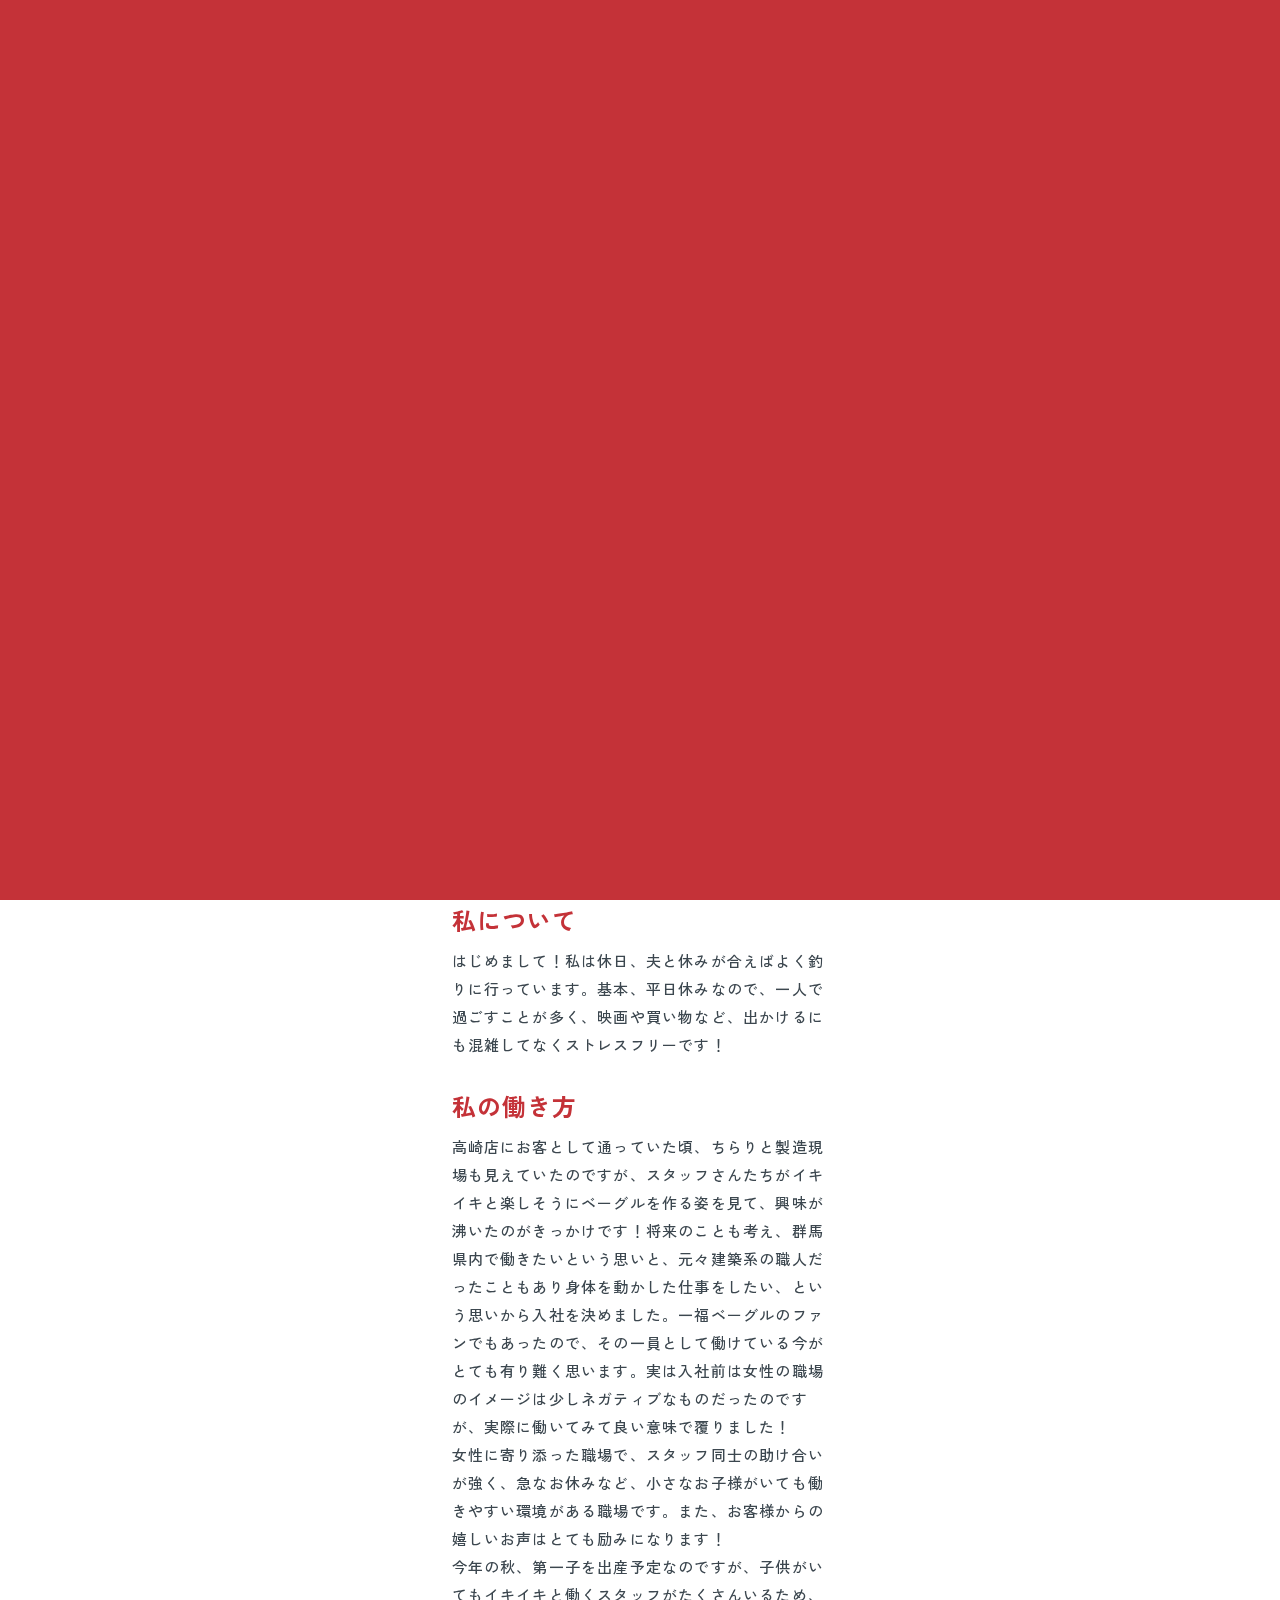
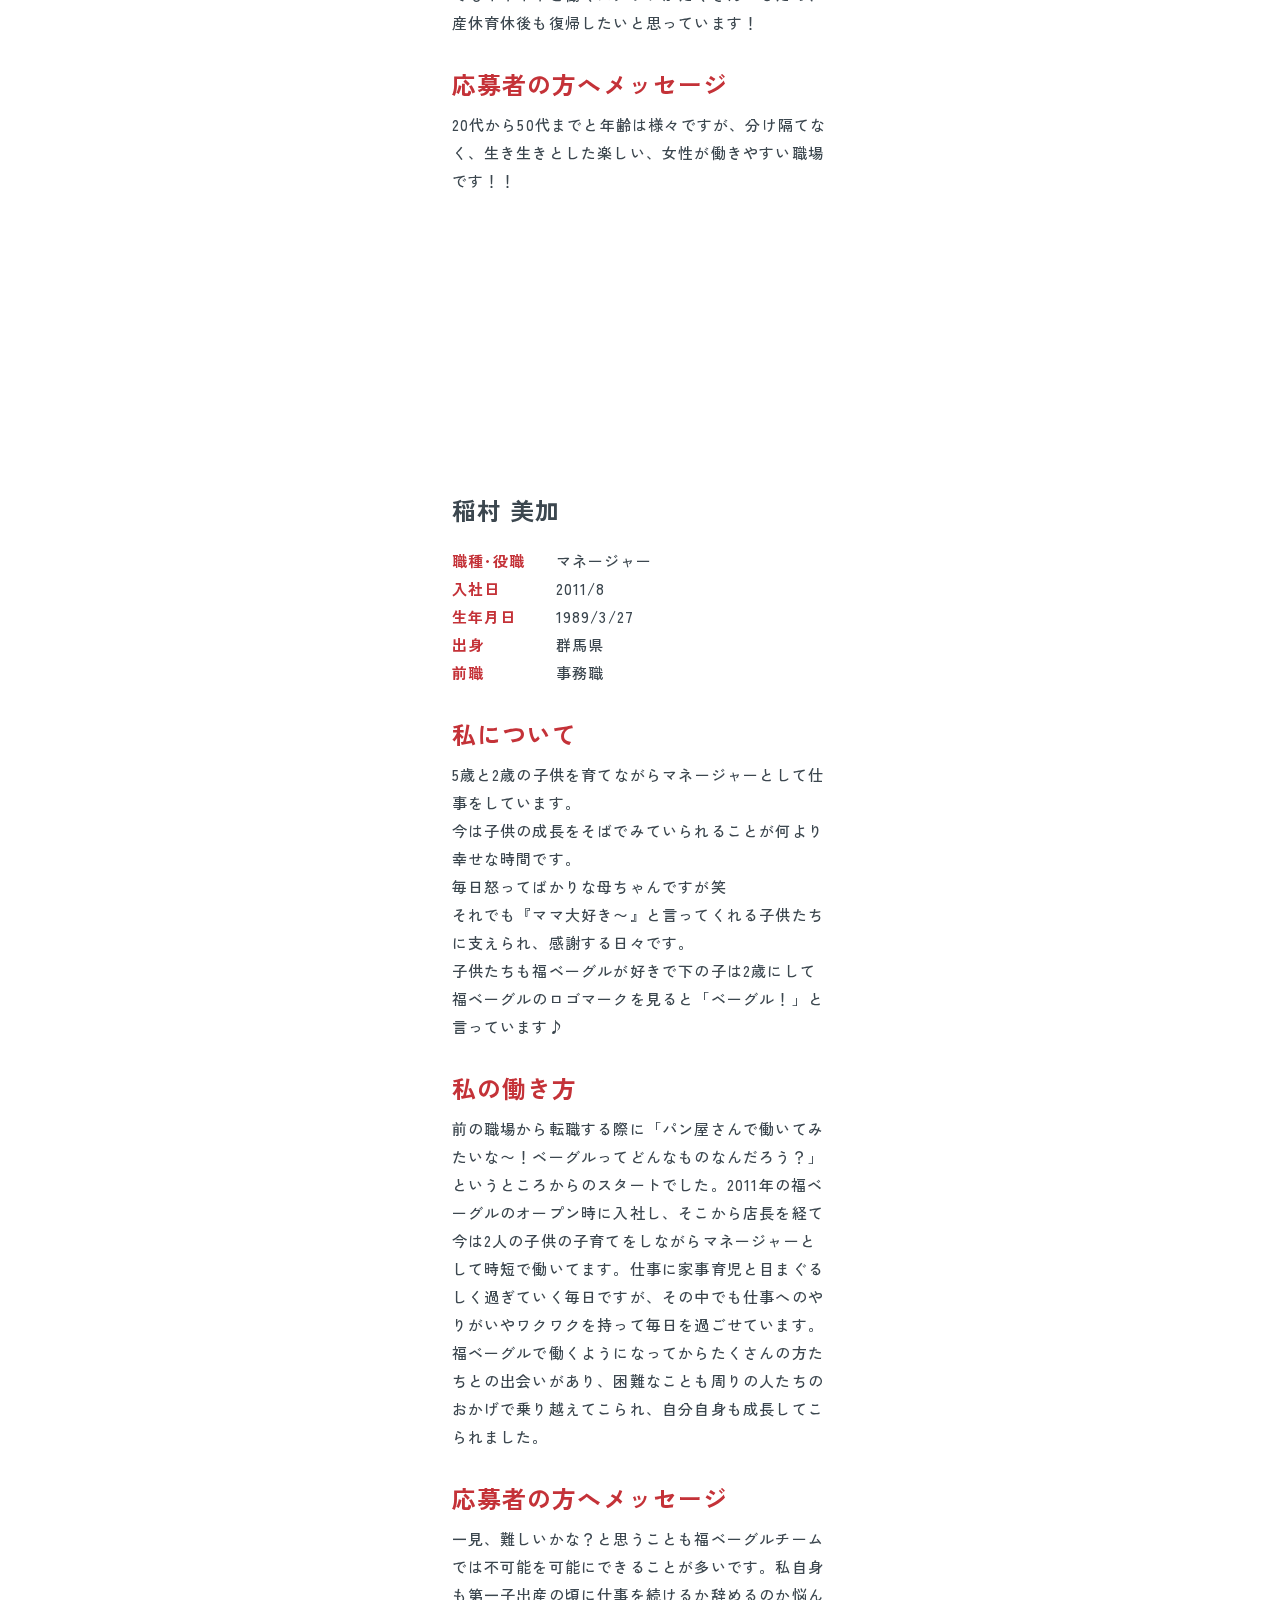
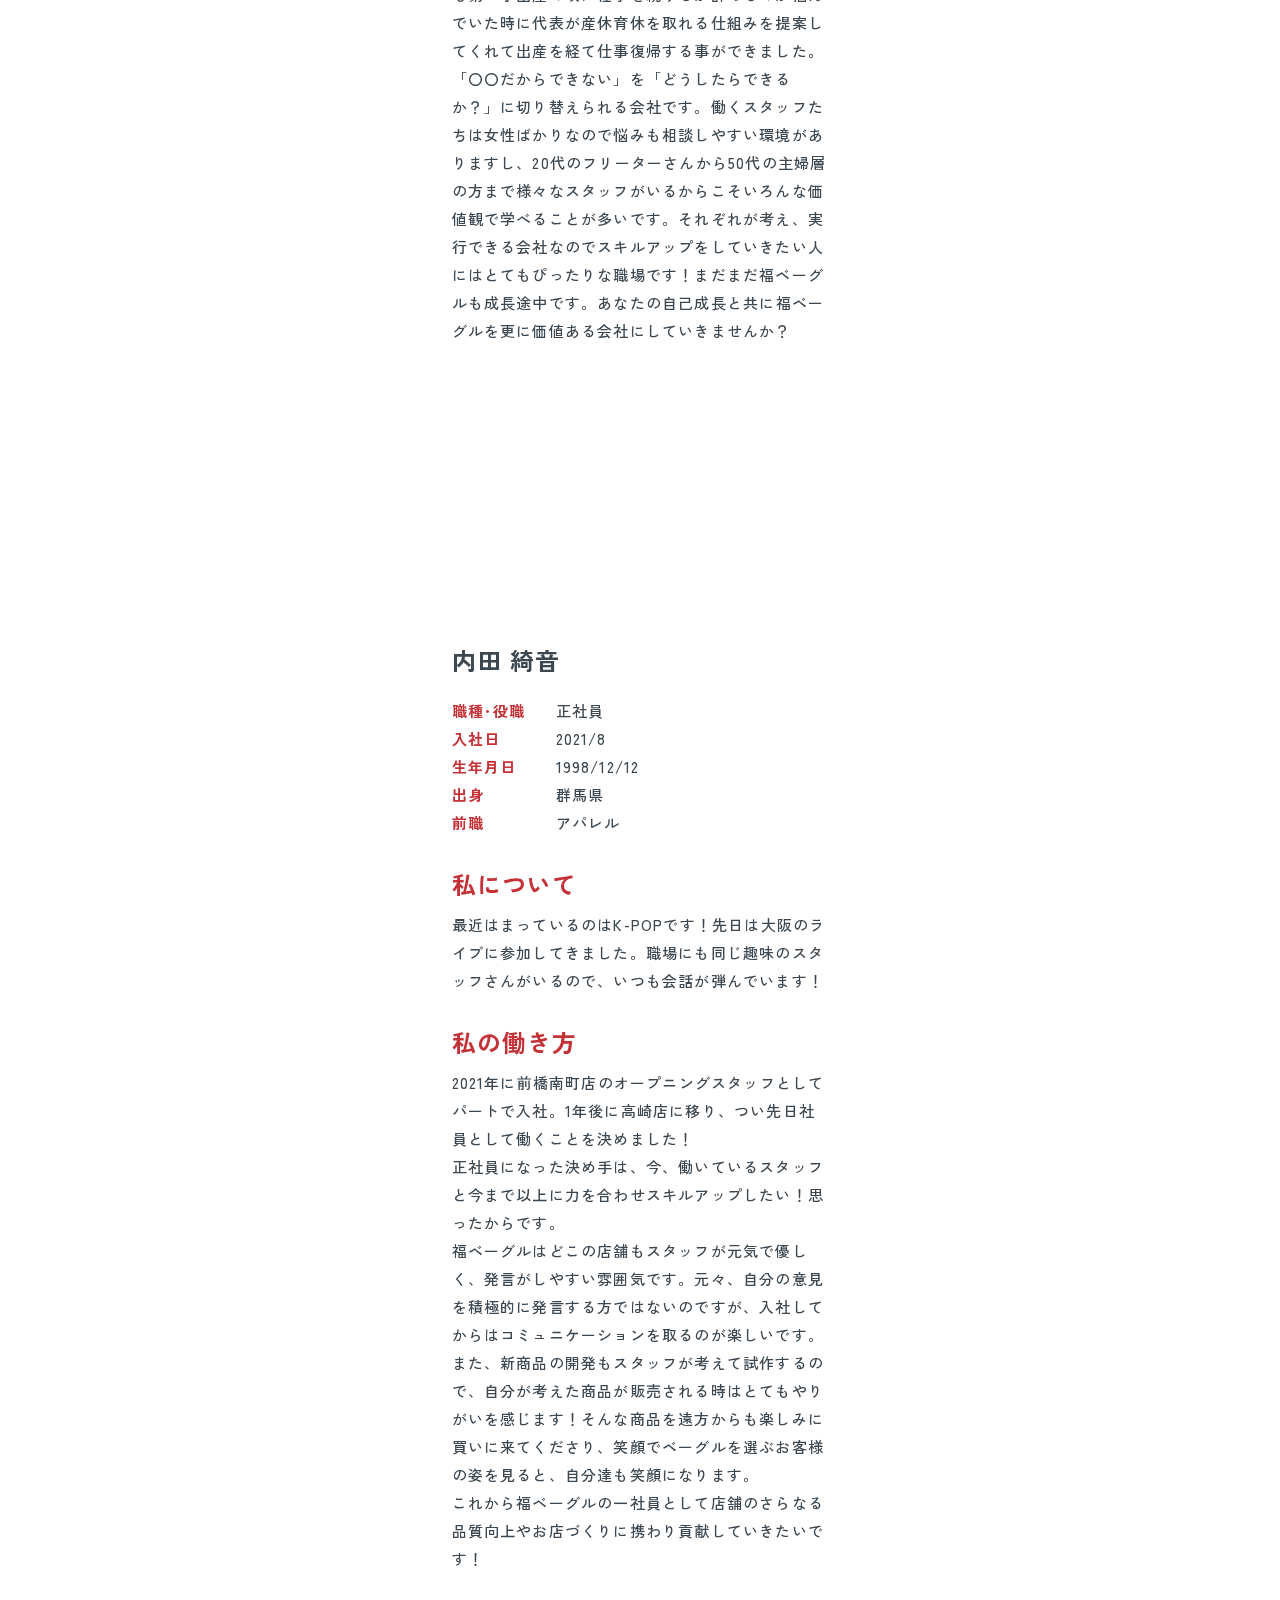
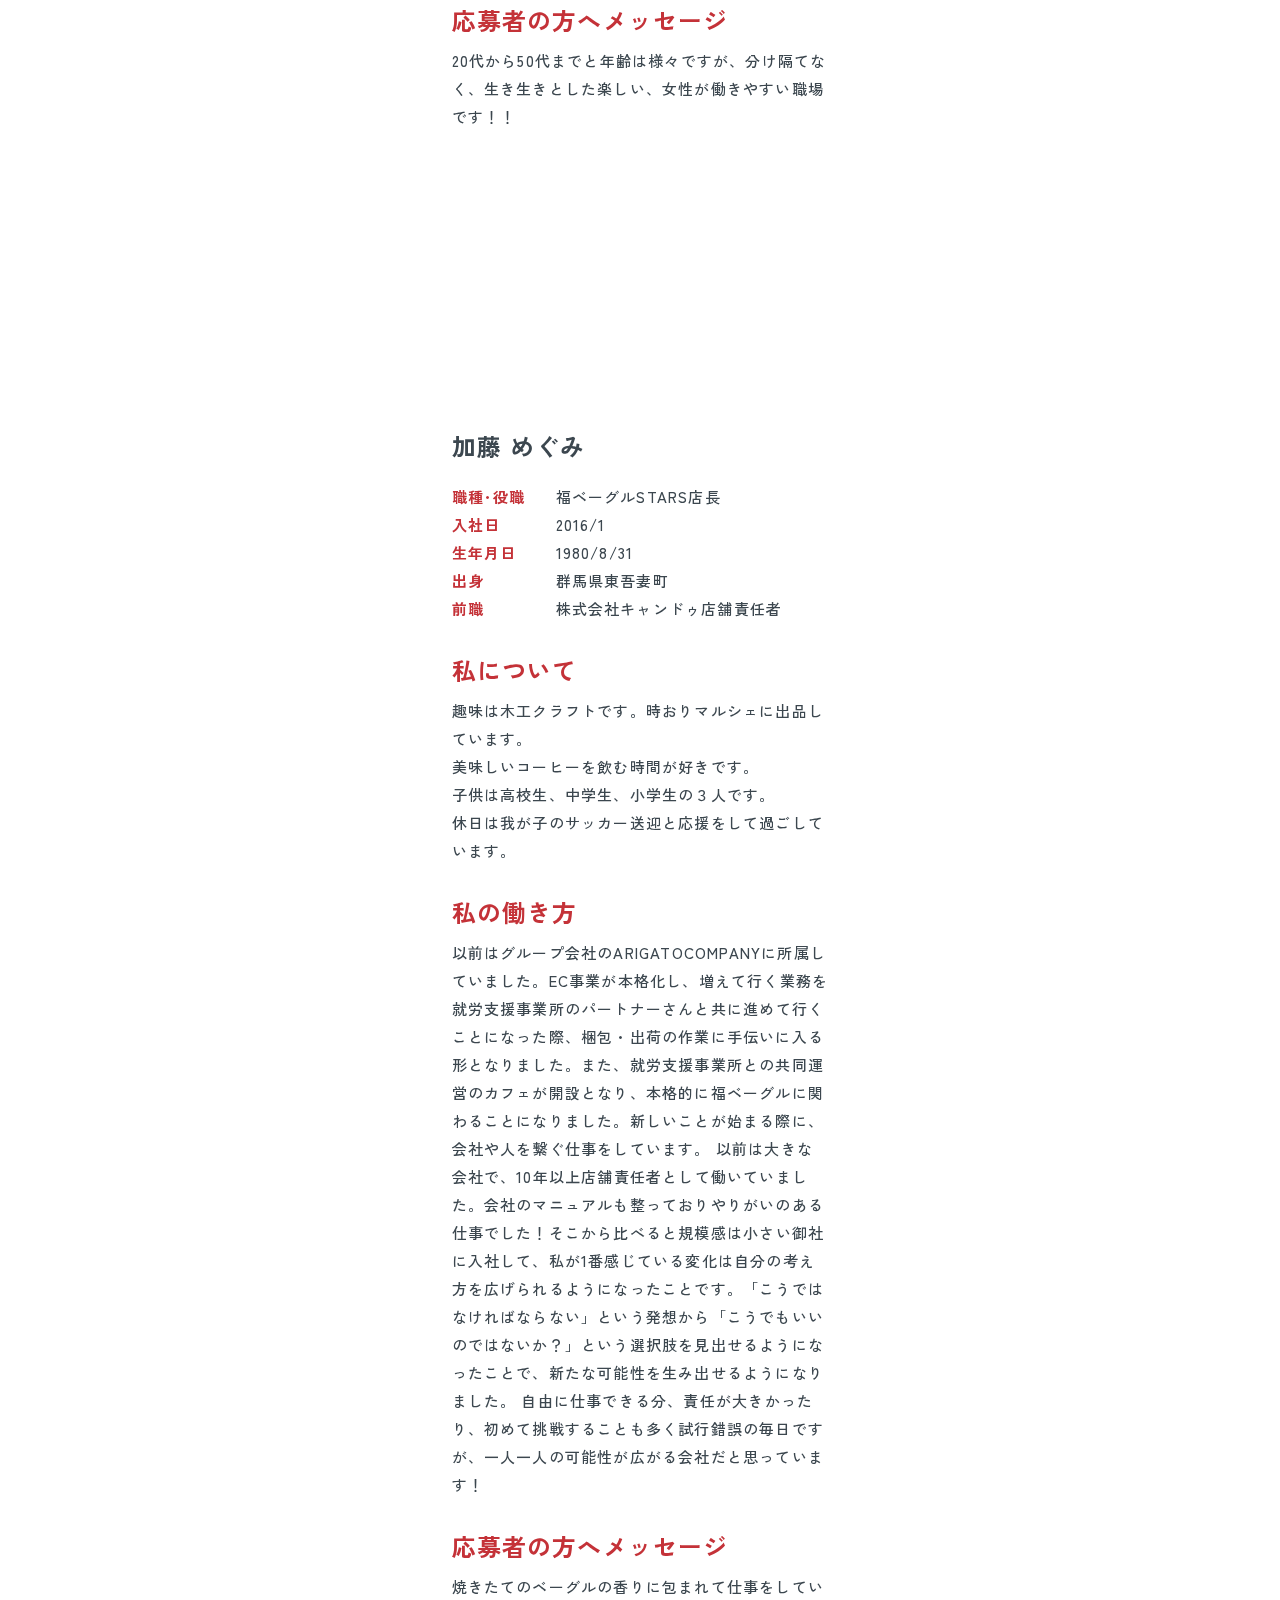
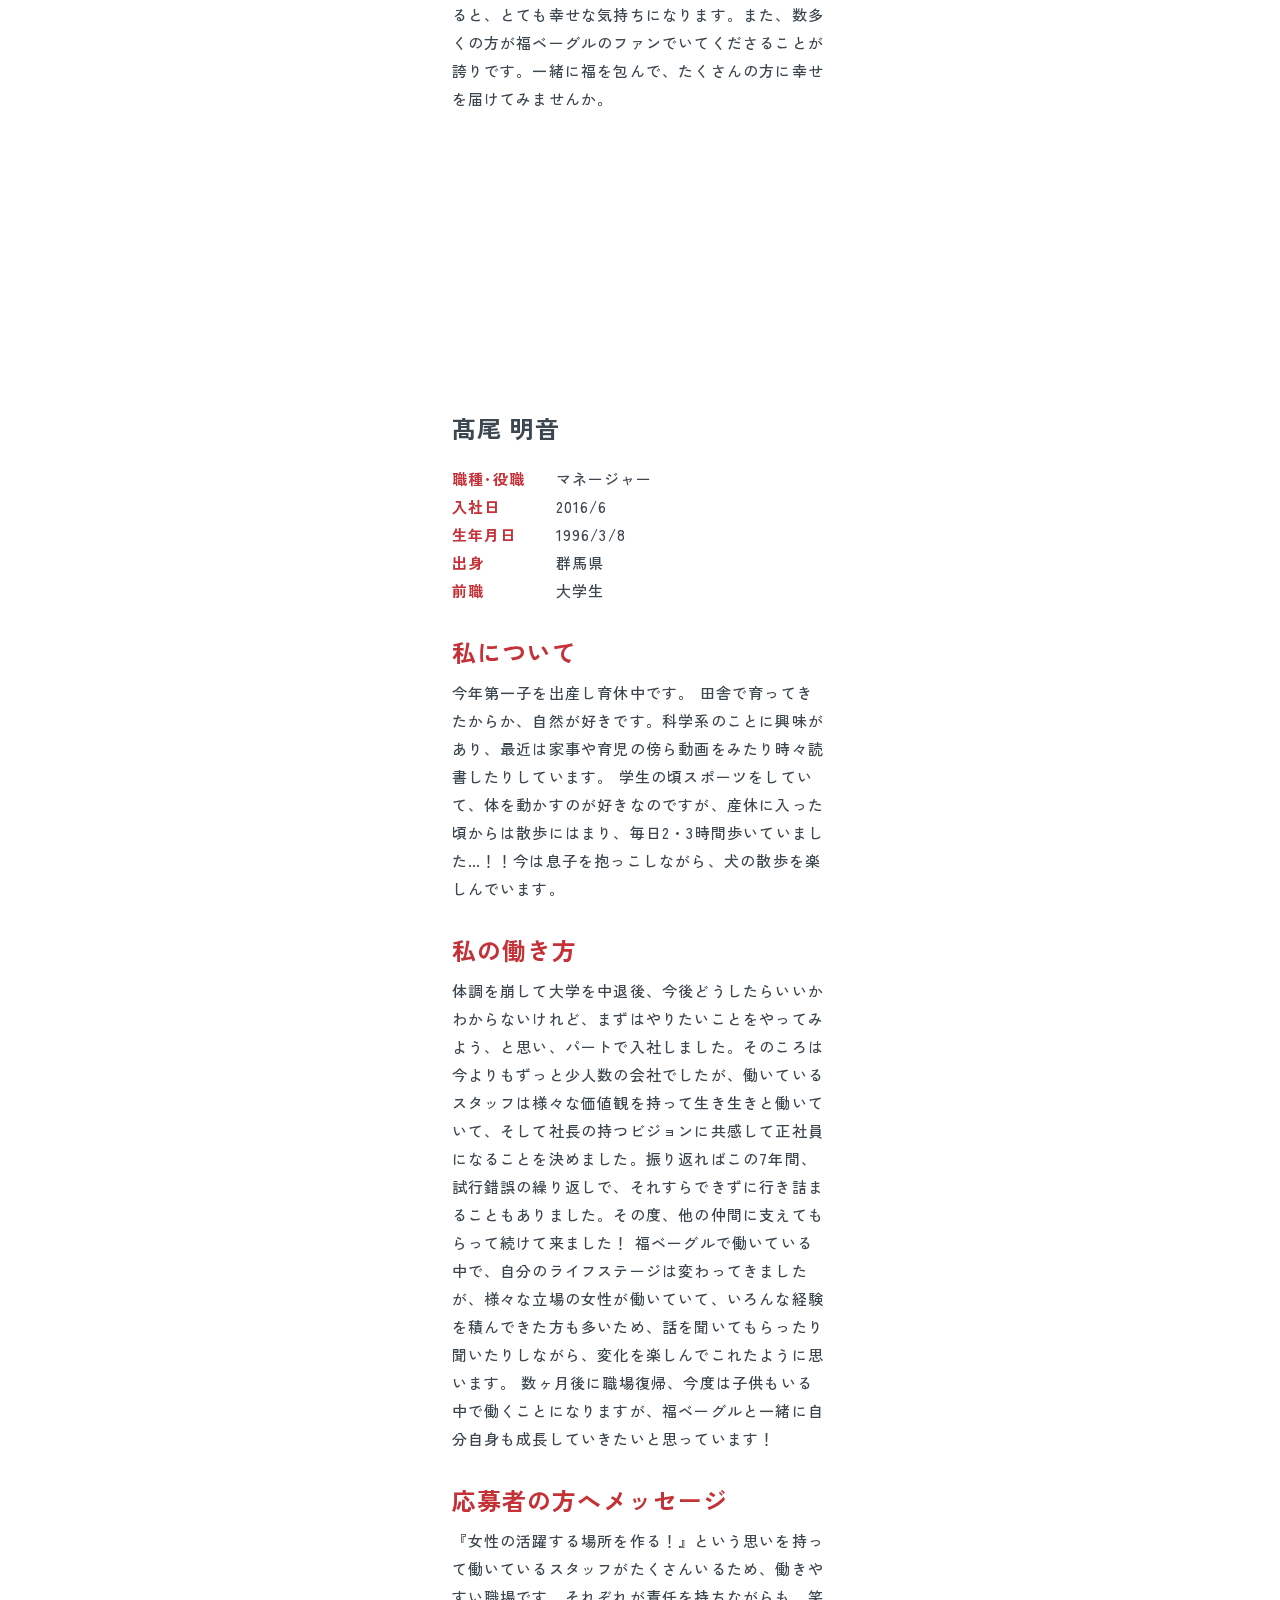
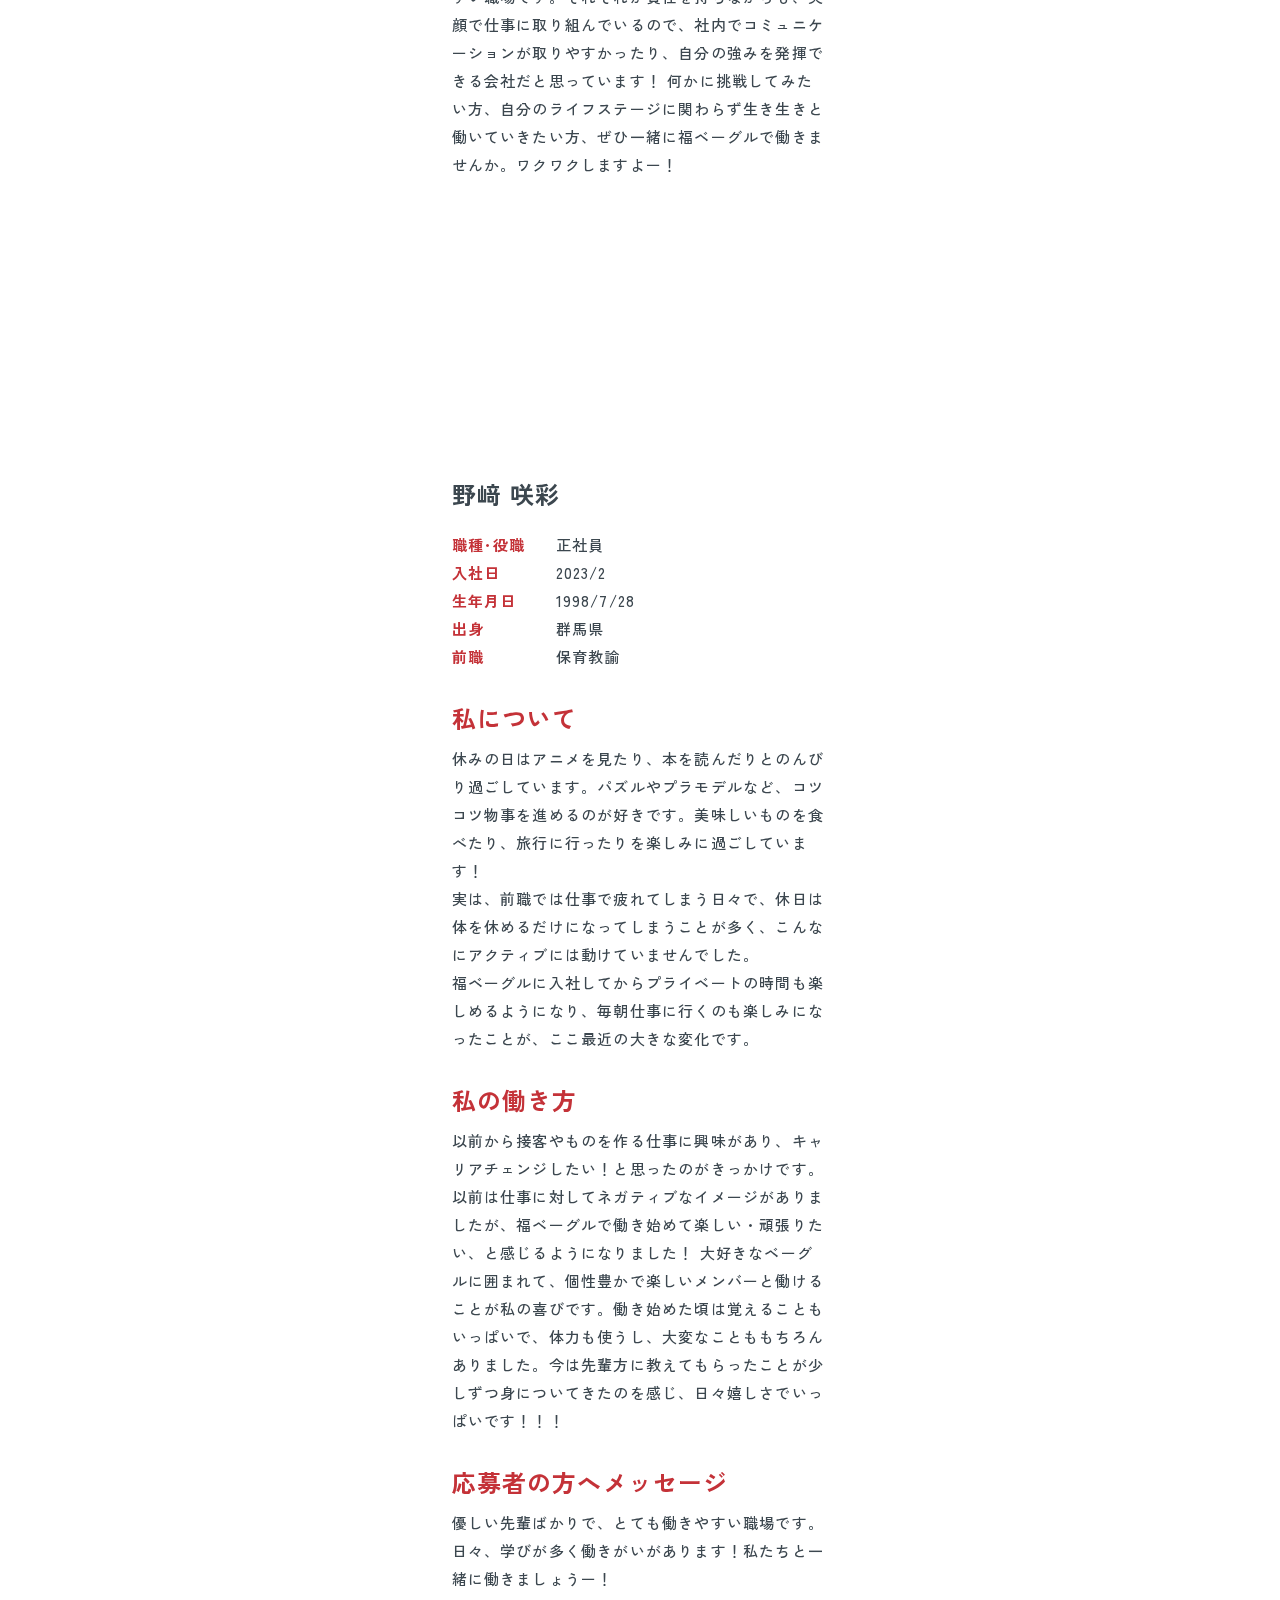
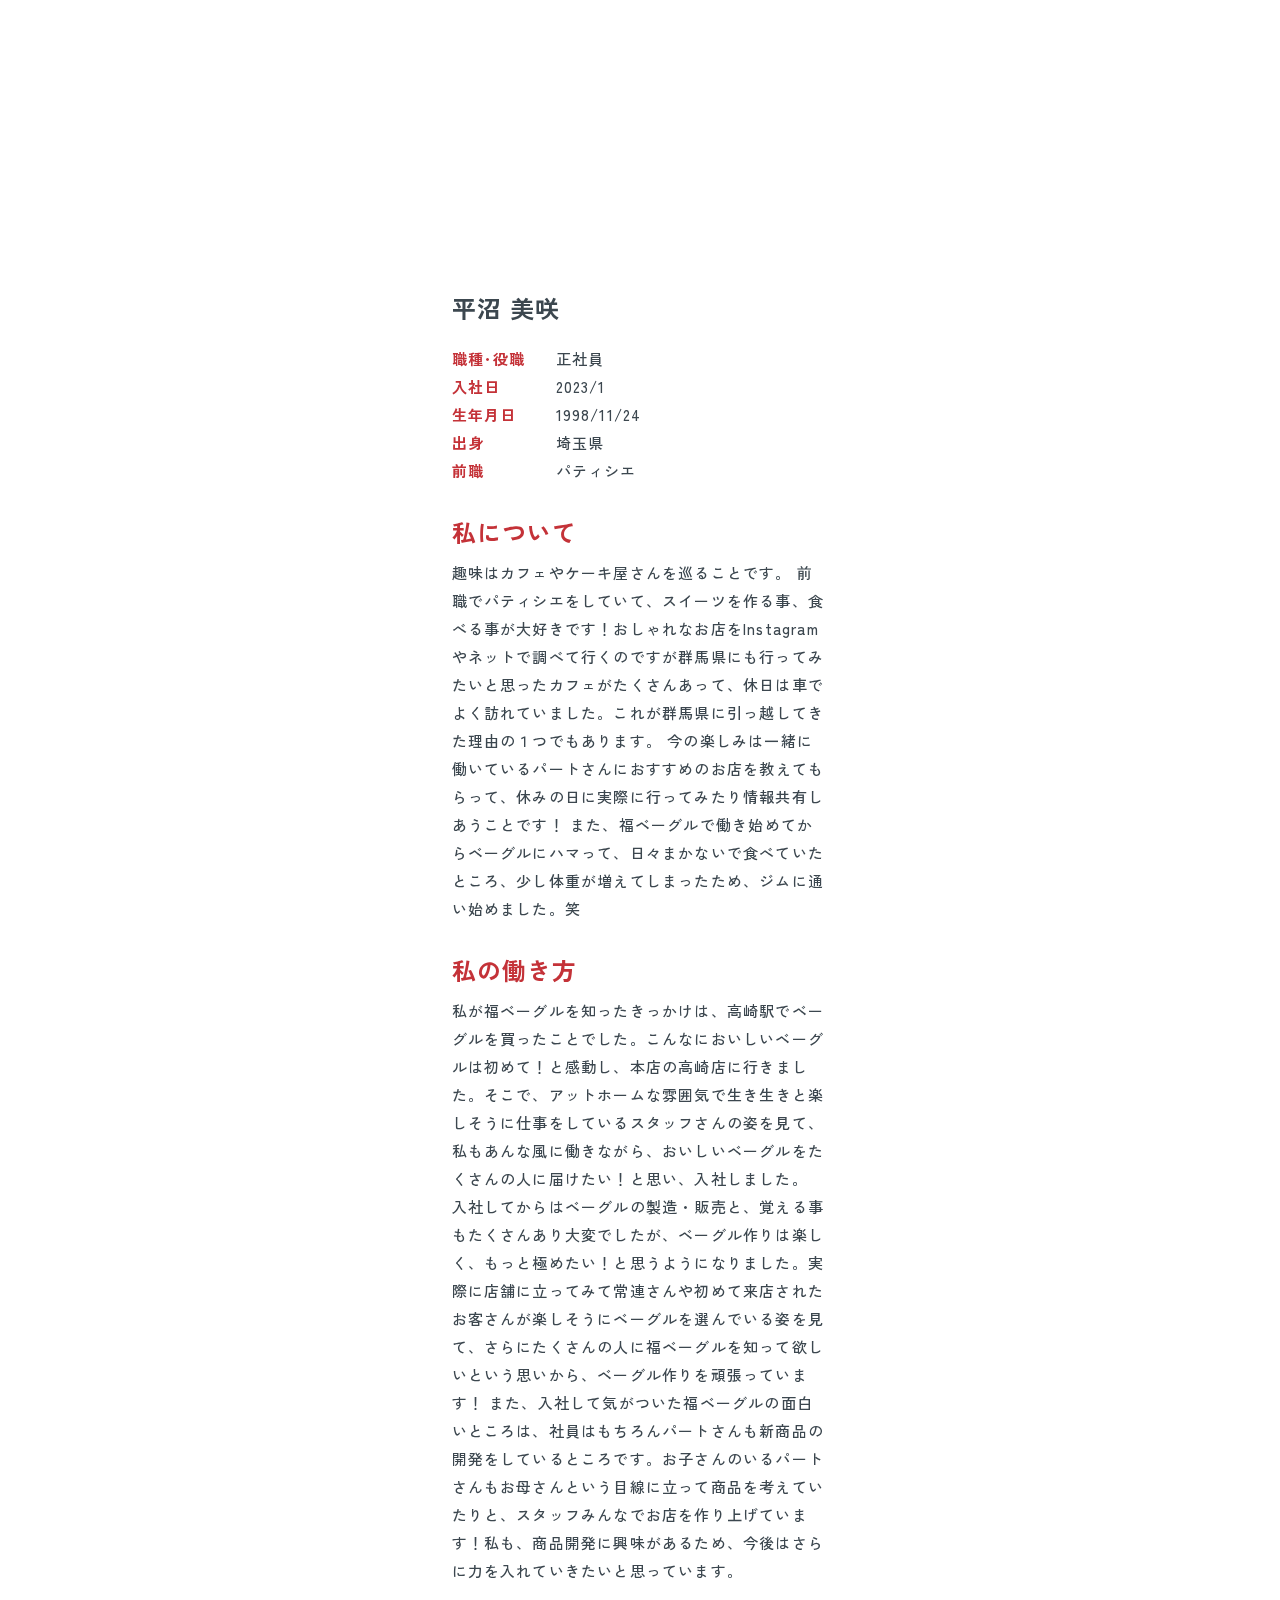
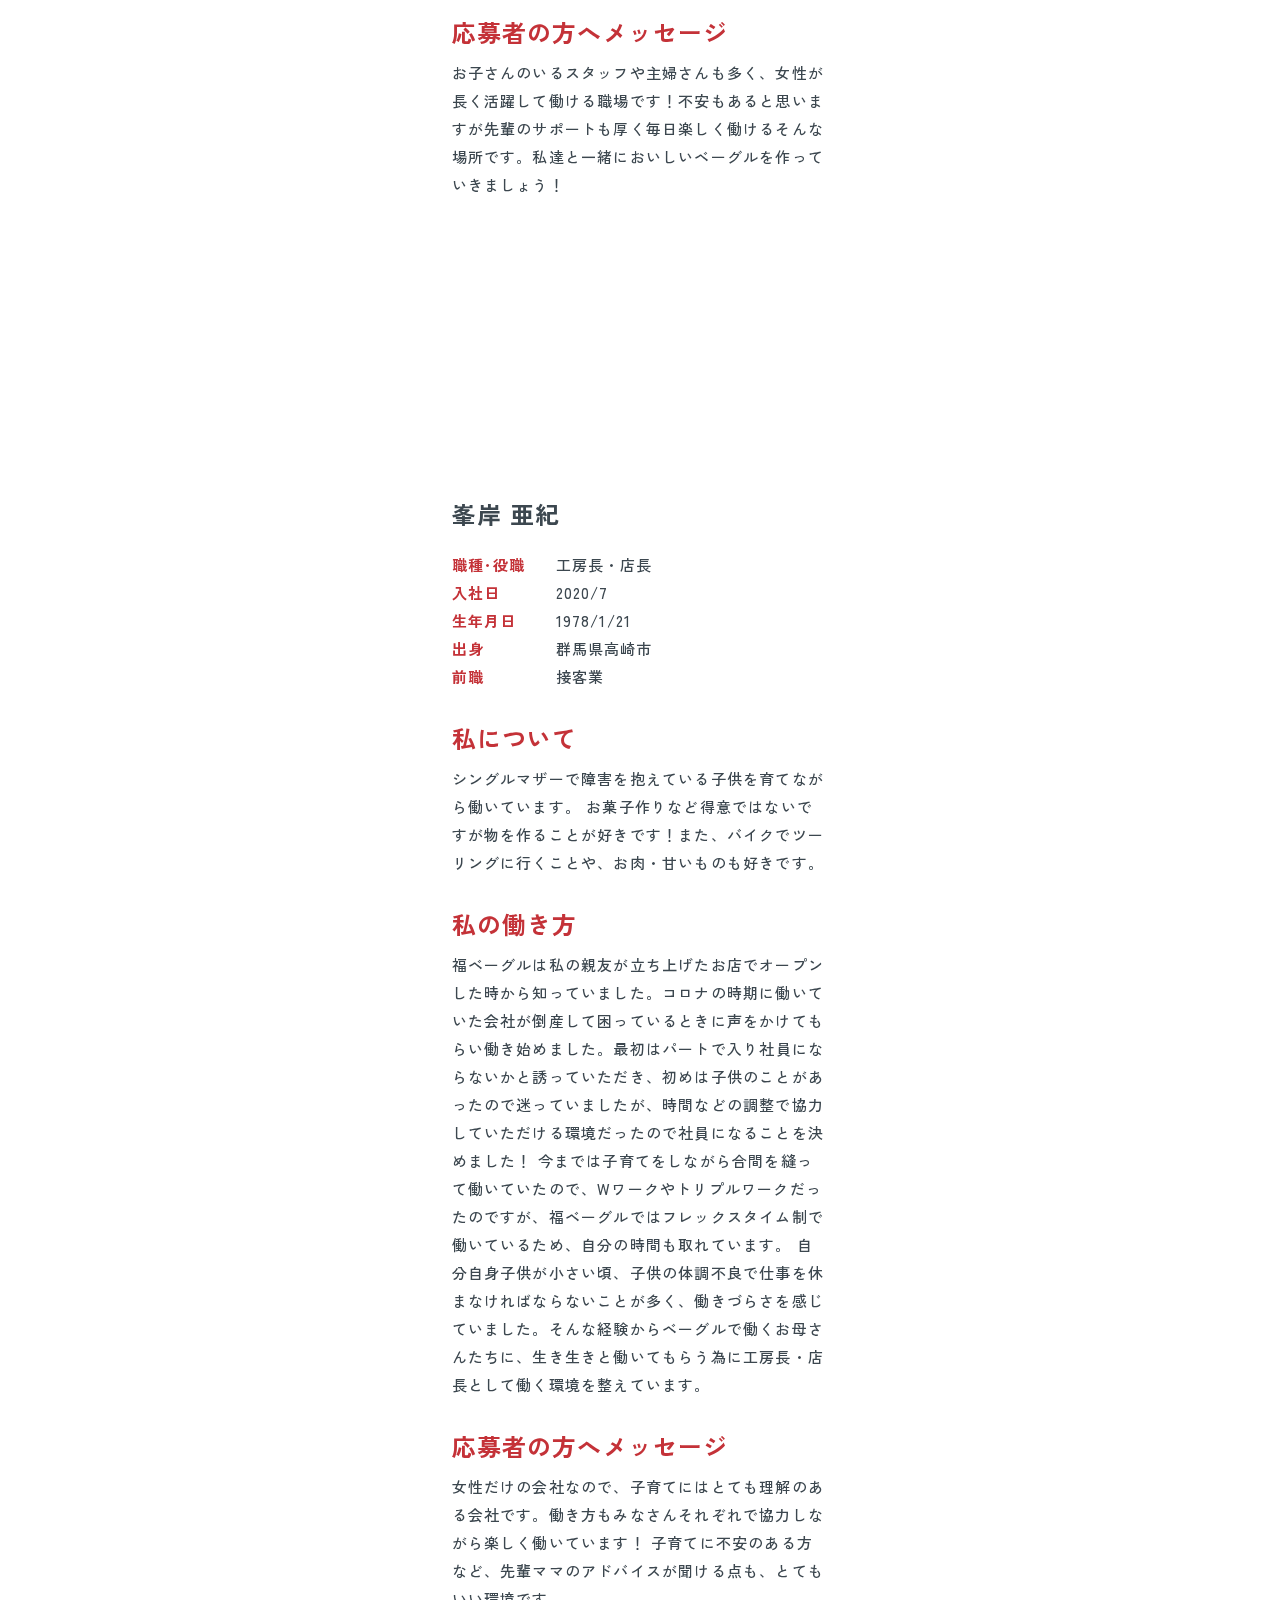
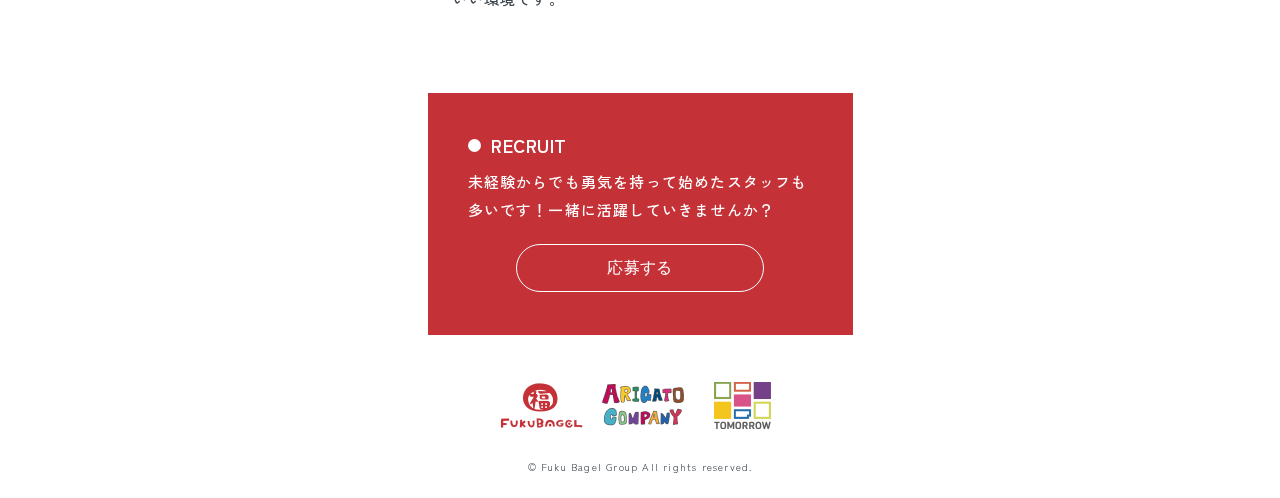
==== commit 15329611: "logo-access" ====
--- a/interview.html
+++ b/interview.html
@@ -66,9 +66,23 @@
         </div>
         <div class="l-container-image-d itemB">
             <div class="top-logo">
-                <figure class="top-logo-inner">
-                    <img src="./images/top-logo.png" alt="">
-                </figure>
+                <div class="top-logo-inner">
+                    <a href="https://fukubagel.jp/" target="_blank">
+                        <figure class="top-logo-each">
+                            <img src="./images/top-logo-fukubagel.png" alt="">
+                        </figure>
+                    </a>
+                    <a href="http://arigatocompany.co.jp/" target="_blank">
+                        <figure class="top-logo-each">
+                            <img src="./images/top-logo-arigato.png" alt="">
+                        </figure>
+                    </a>
+                    <a href="">
+                        <figure class="top-logo-each">
+                            <img src="./images/top-logo-tomorrow.png" alt="">
+                        </figure>
+                    </a>
+                </div>
             </div>
             <figure class="l-container-image-d-inner container">
                 <img class="image" src="./images/top-d1.jpg" alt="">
@@ -598,7 +612,23 @@
             </section>
             <footer class="l-footer">
                 <figure class="l-footer-logo">
-                    <img src="./images/footer-logo.png" alt="">
+                    <div class="footer-logo-inner">
+                        <a href="https://fukubagel.jp/" target="_blank">
+                            <figure class="footer-logo-each">
+                                <img src="./images/footer-logo-fukubagel.png" alt="">
+                            </figure>
+                        </a>
+                        <a href="http://arigatocompany.co.jp/" target="_blank">
+                            <figure class="footer-logo-each">
+                                <img src="./images/footer-logo-arigato.png" alt="">
+                            </figure>
+                        </a>
+                        <a href="">
+                            <figure class="footer-logo-each">
+                                <img src="./images/footer-logo-tomorrow.png" alt="">
+                            </figure>
+                        </a>
+                    </div>
                 </figure>
                 <p class="copyright is-mini">
                     &copy; Fuku Bagel Group All rights reserved.
--- a/css/common.css
+++ b/css/common.css
@@ -364,9 +364,13 @@
     position: absolute;
     top: 50%;
     left: 50%;
-    width: 20vw;
-    max-width: 300px;
+    /* width: 20vw; */
+    /* max-width: 300px; */
     transform: translate(-50%, -50%);
+    display: flex;
+    justify-content: center;
+    align-items: center;
+    gap: 20px;
 }
 
 @keyframes change-img-anim {
@@ -648,7 +652,12 @@
     width: 300px;
     margin: 40px auto 20px;
 }
-
+.footer-logo-inner{
+    display: flex;
+    justify-content: center;
+    align-items: center;
+    gap: 15px;
+}
 .copyright {
     text-align: center;
     margin-bottom: 20px;
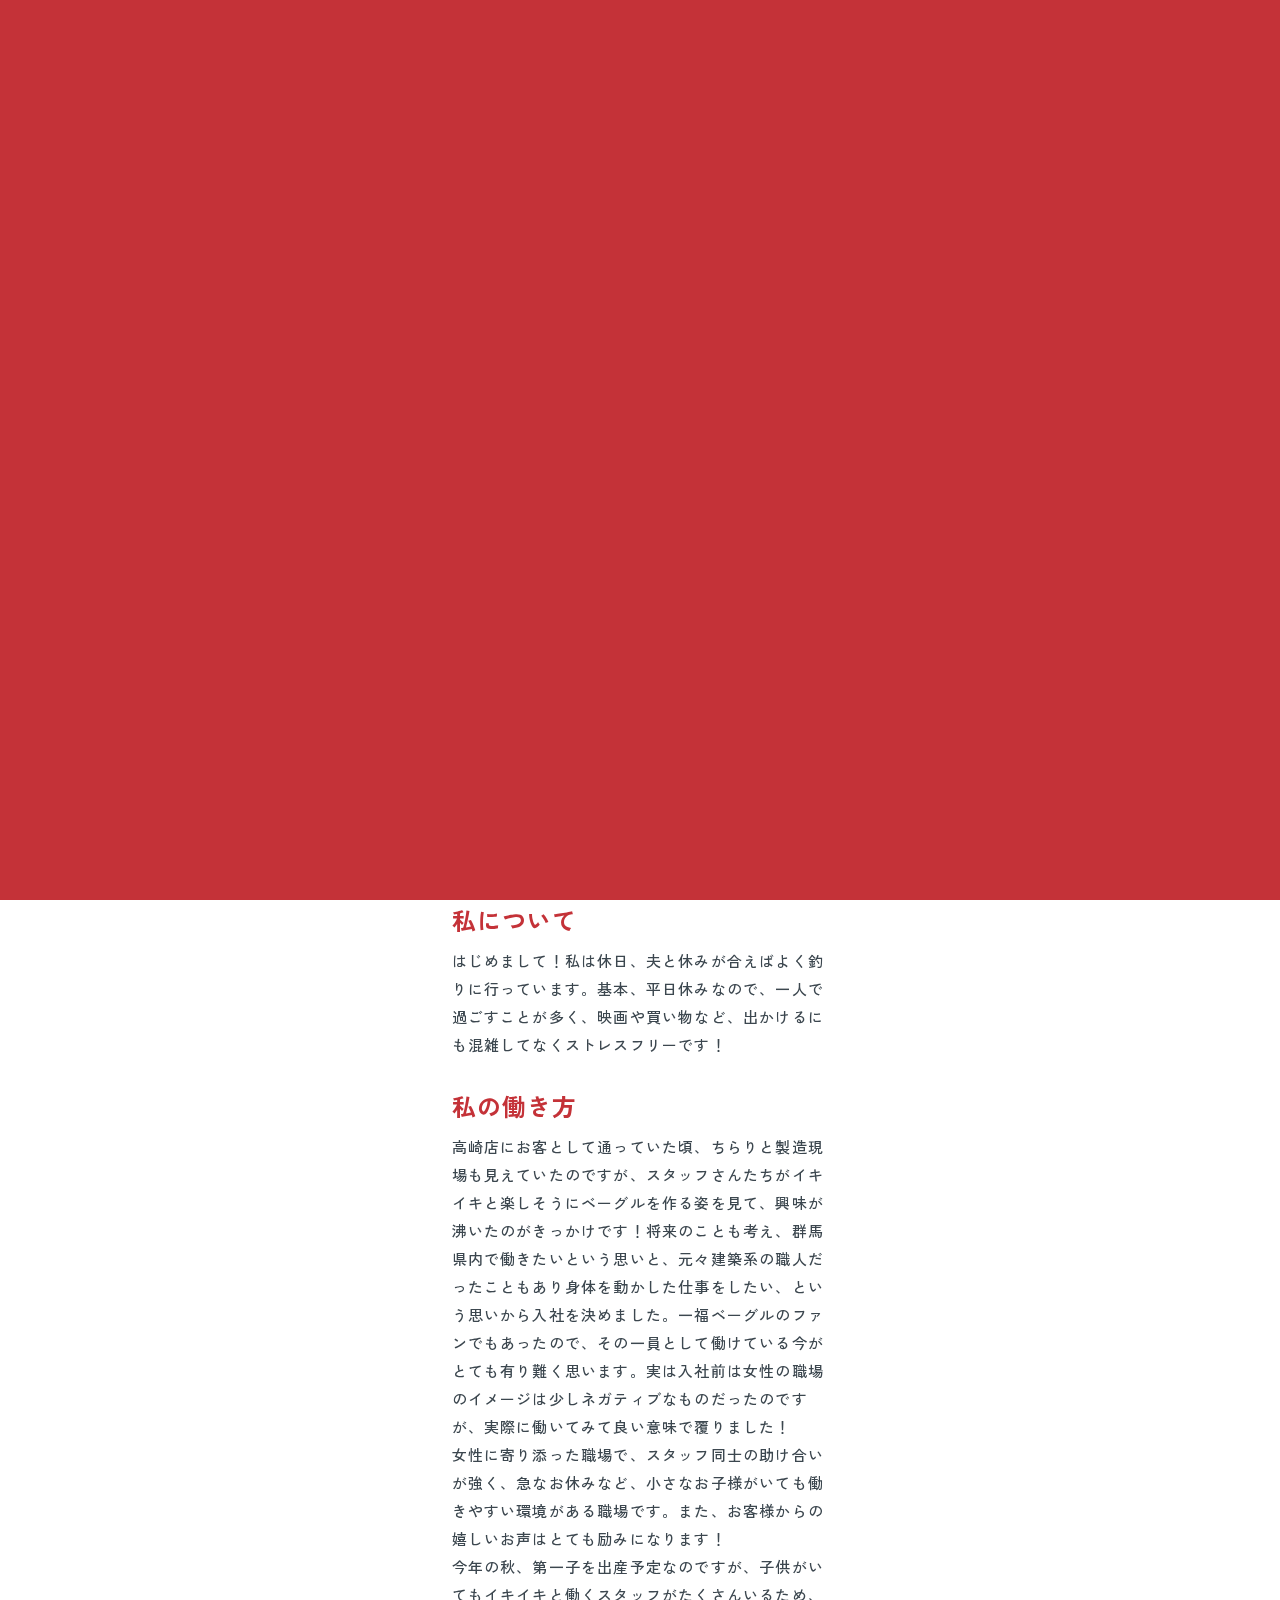
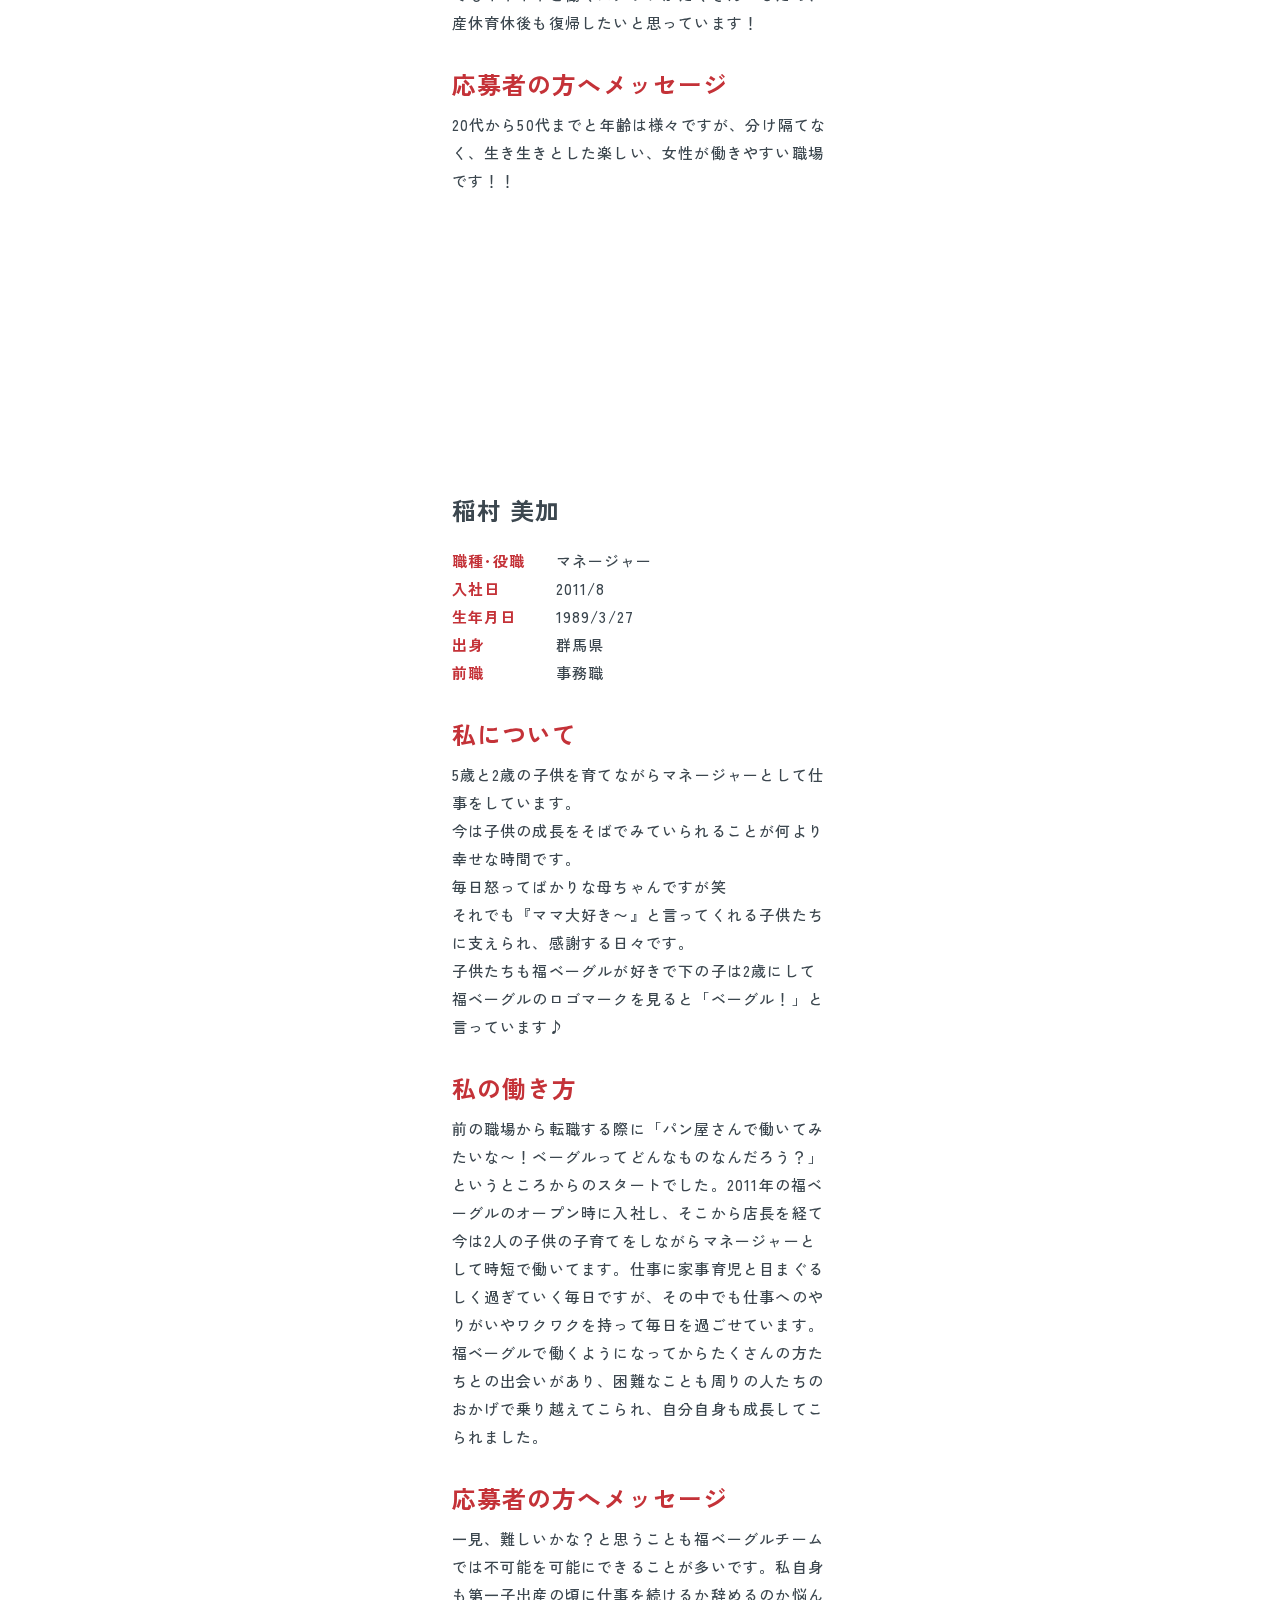
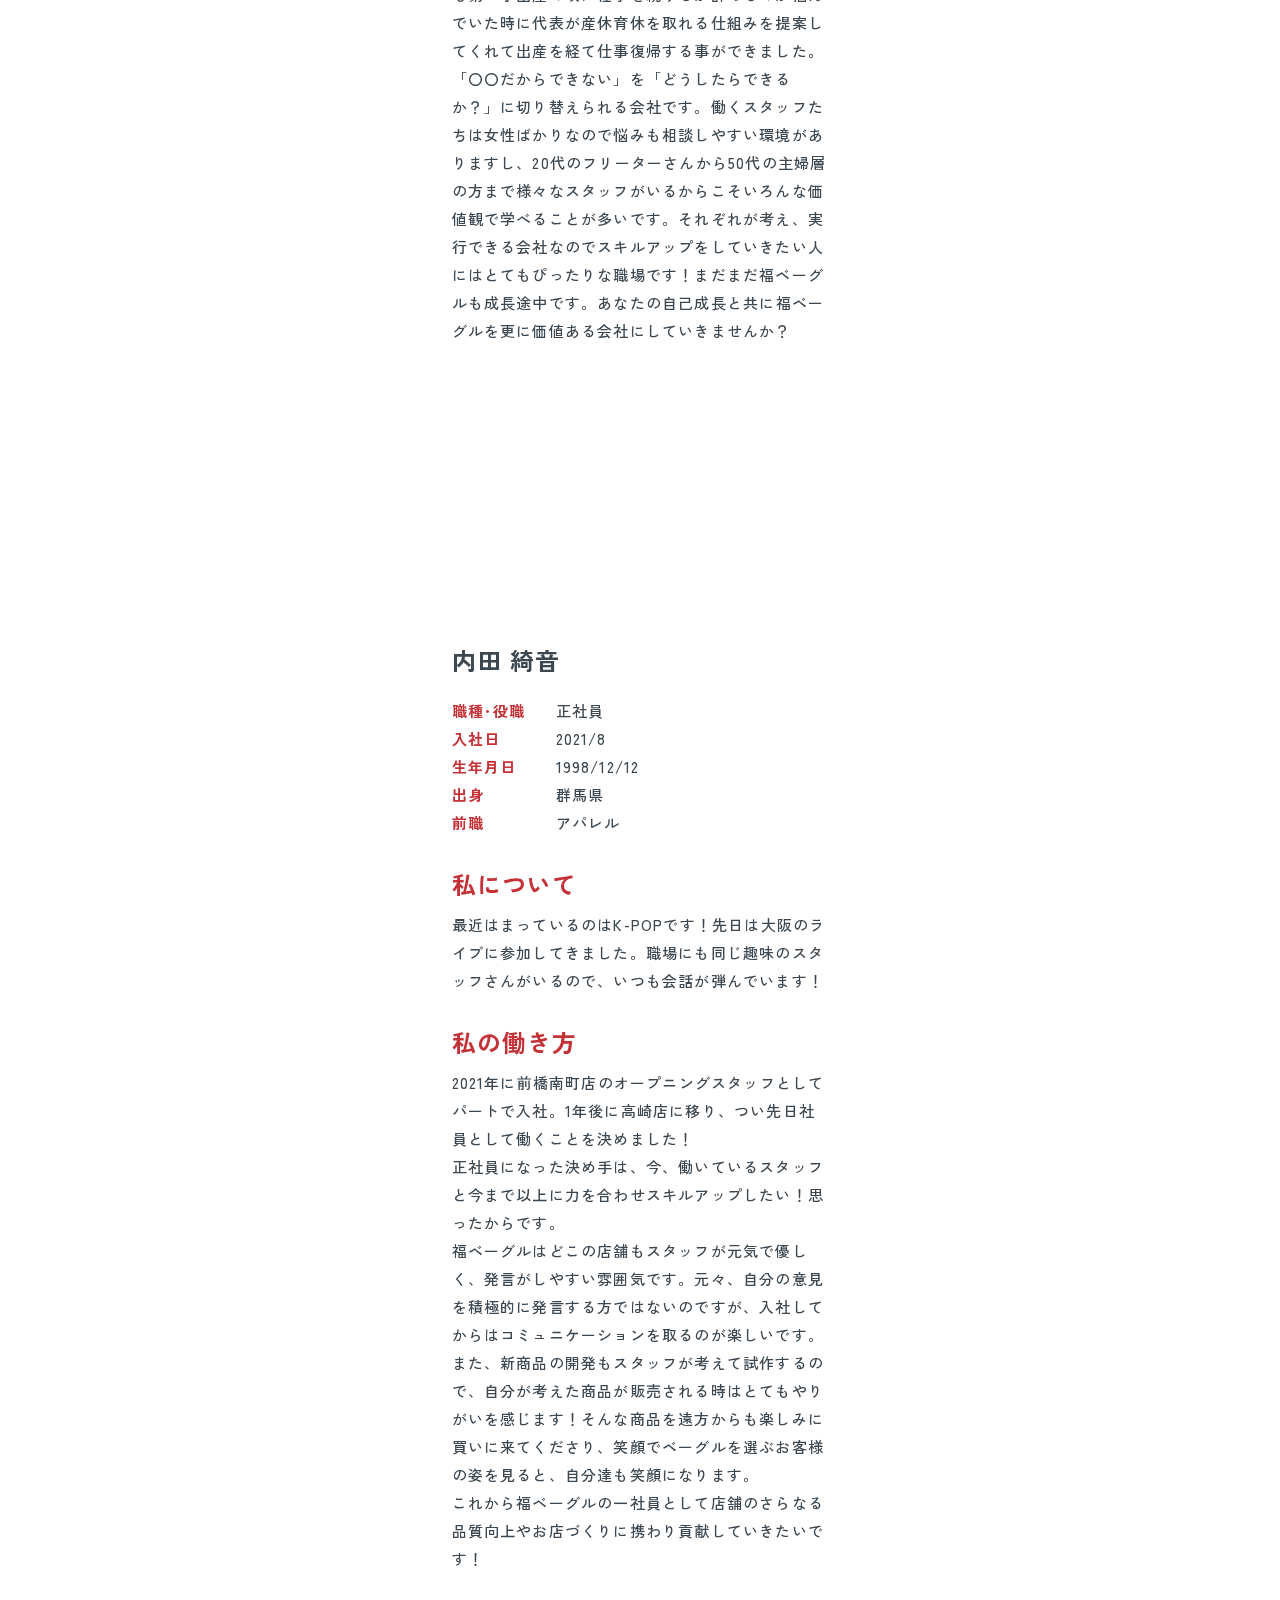
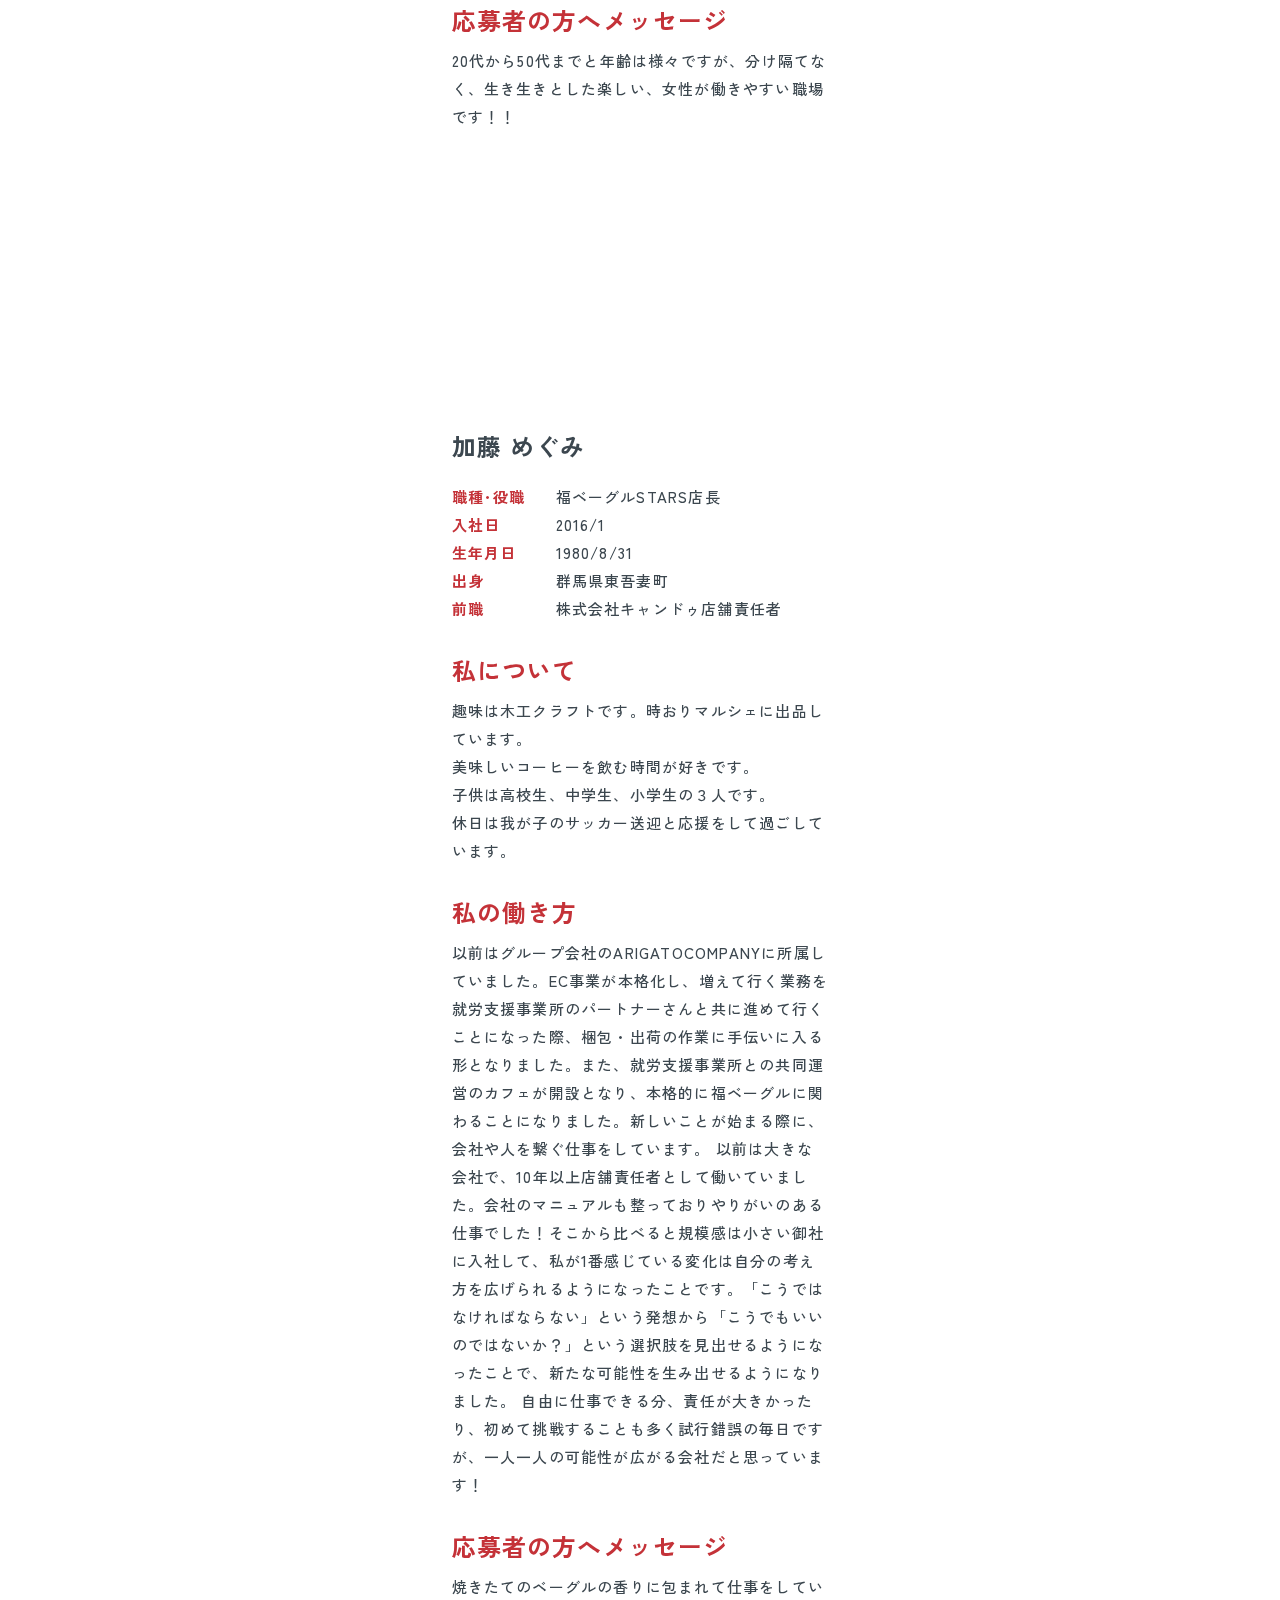
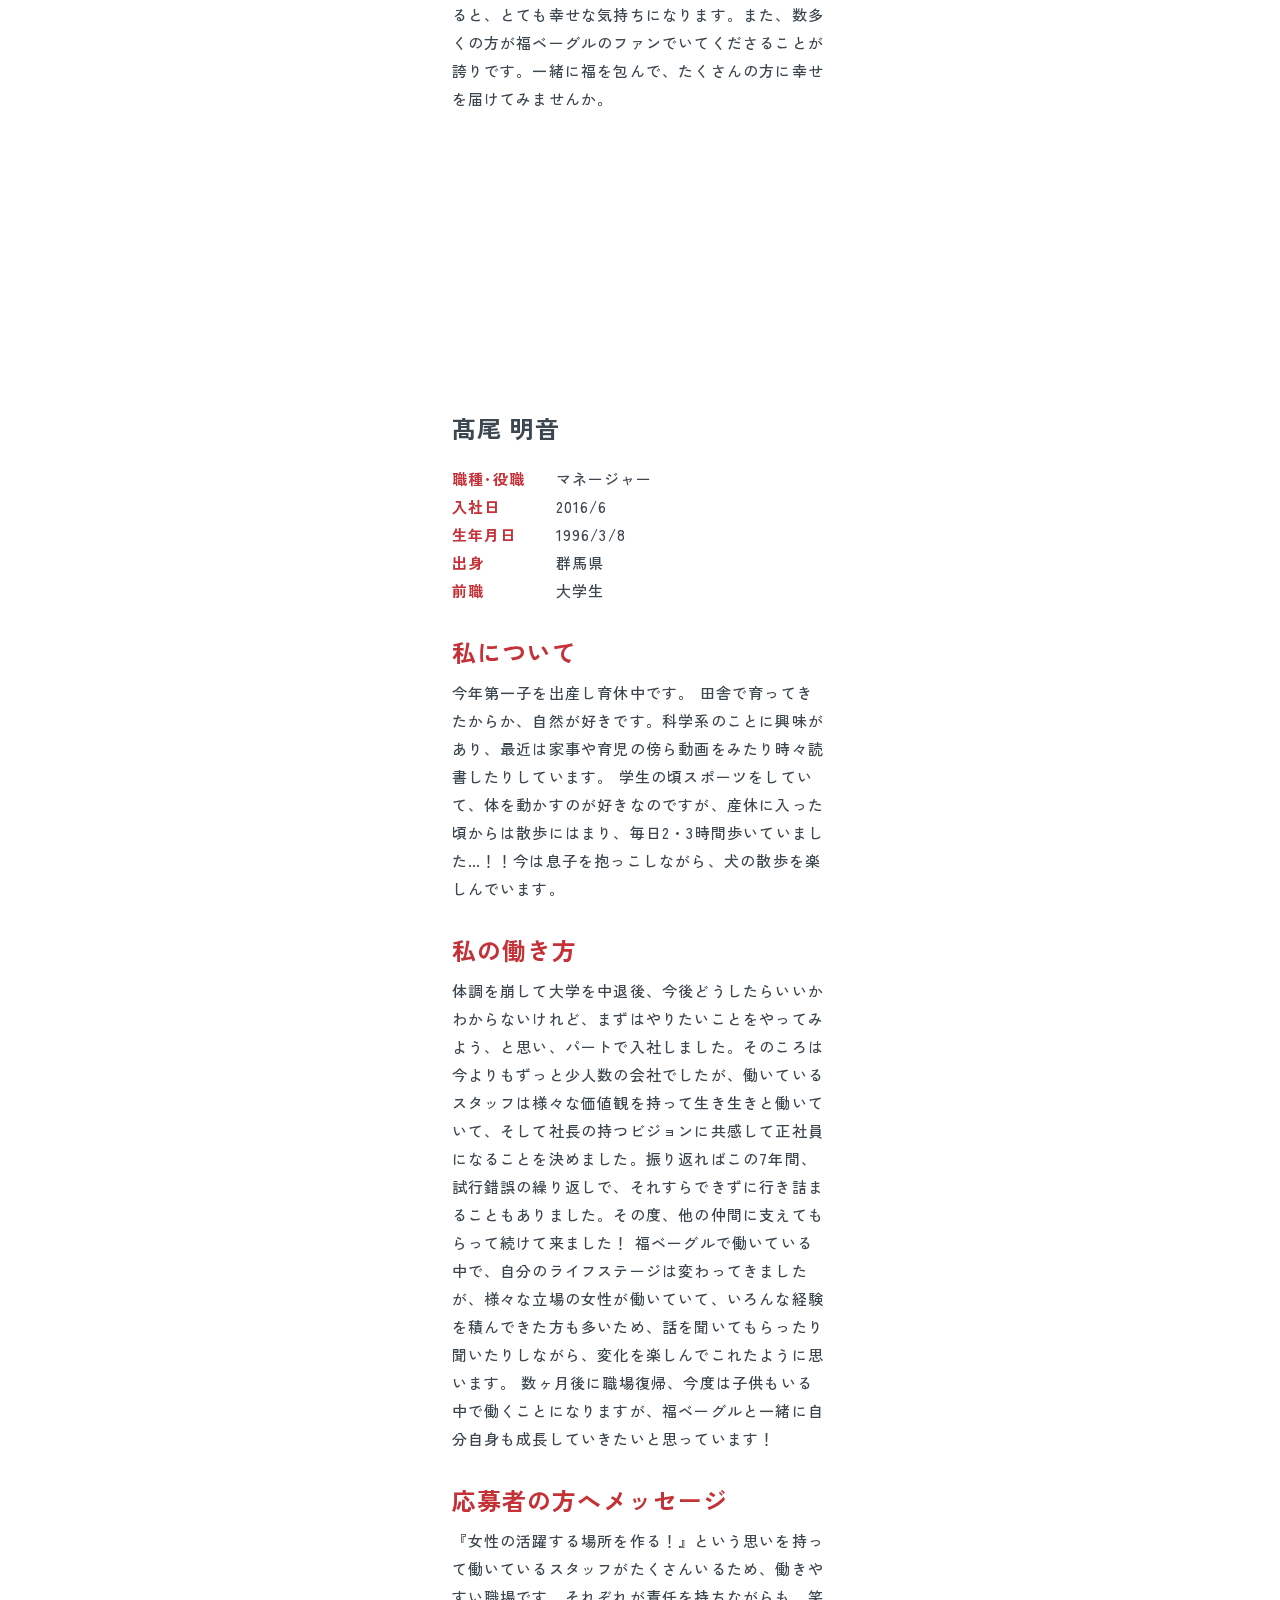
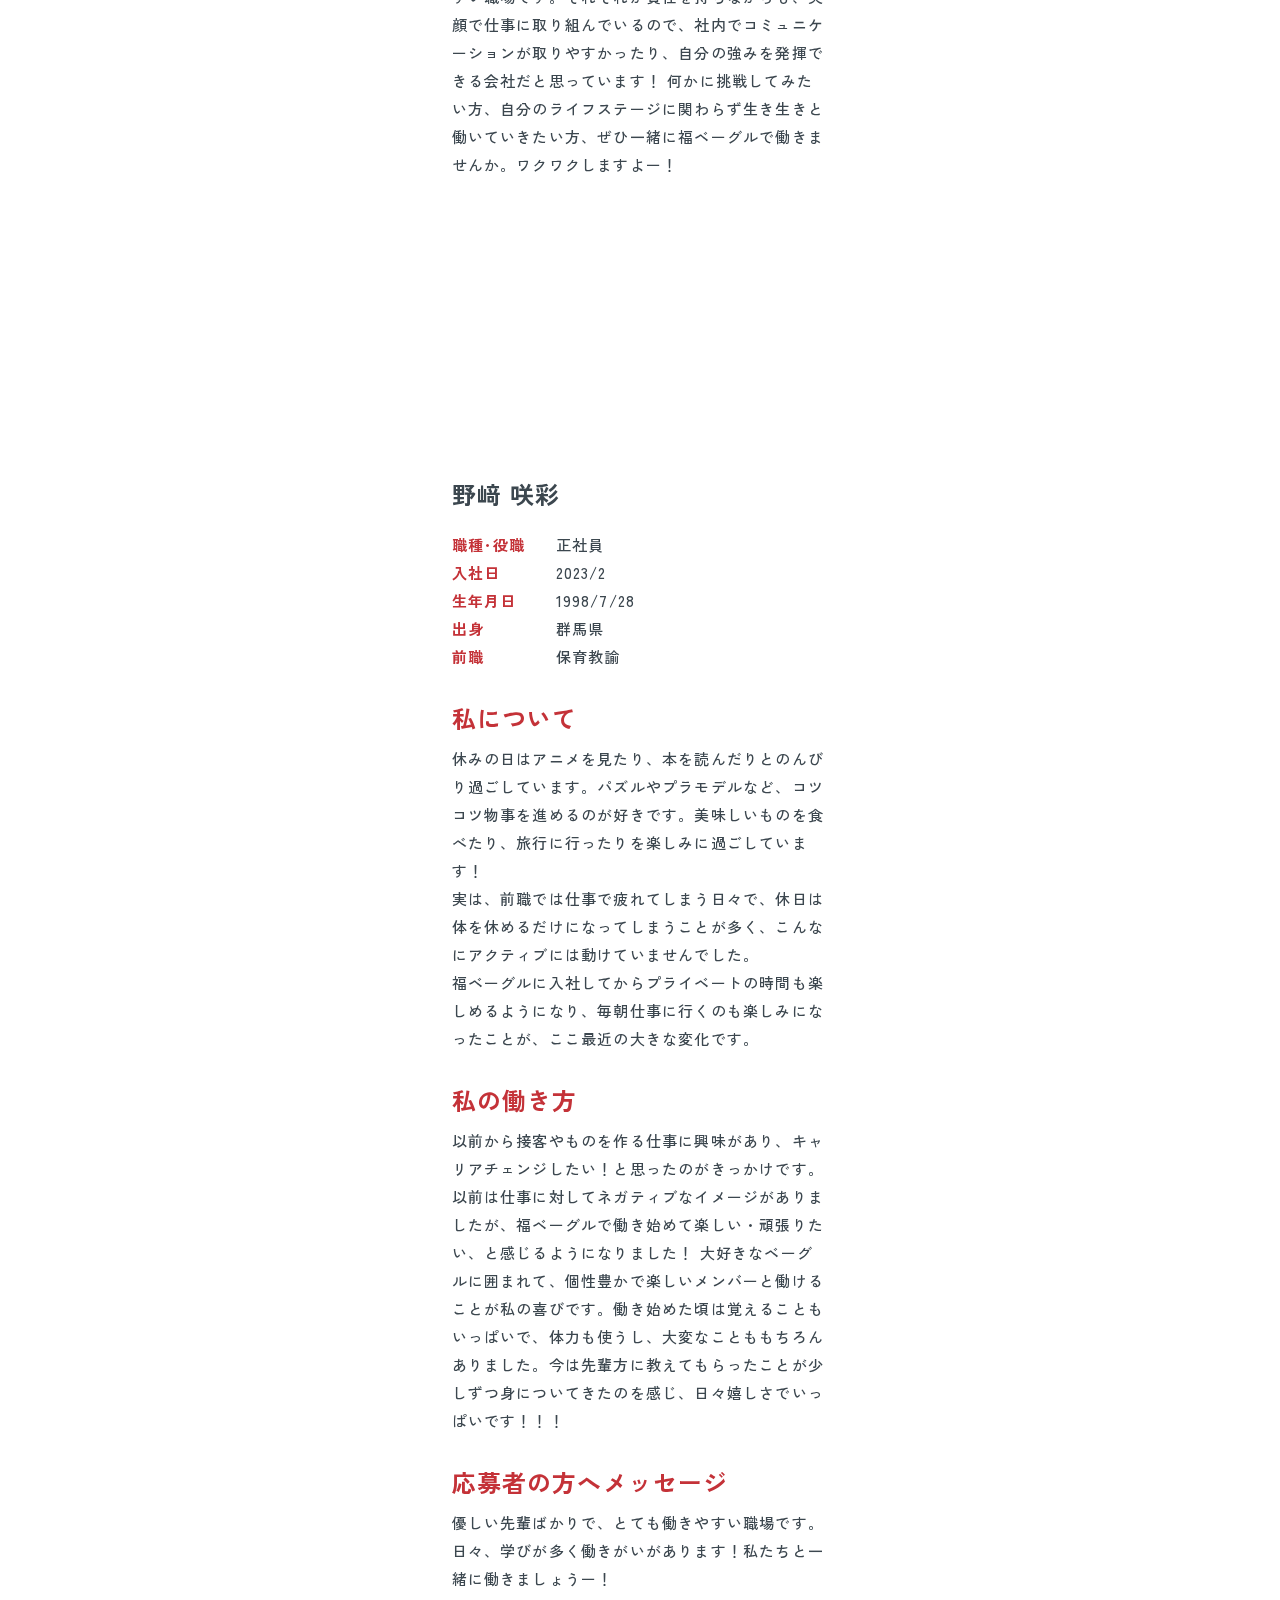
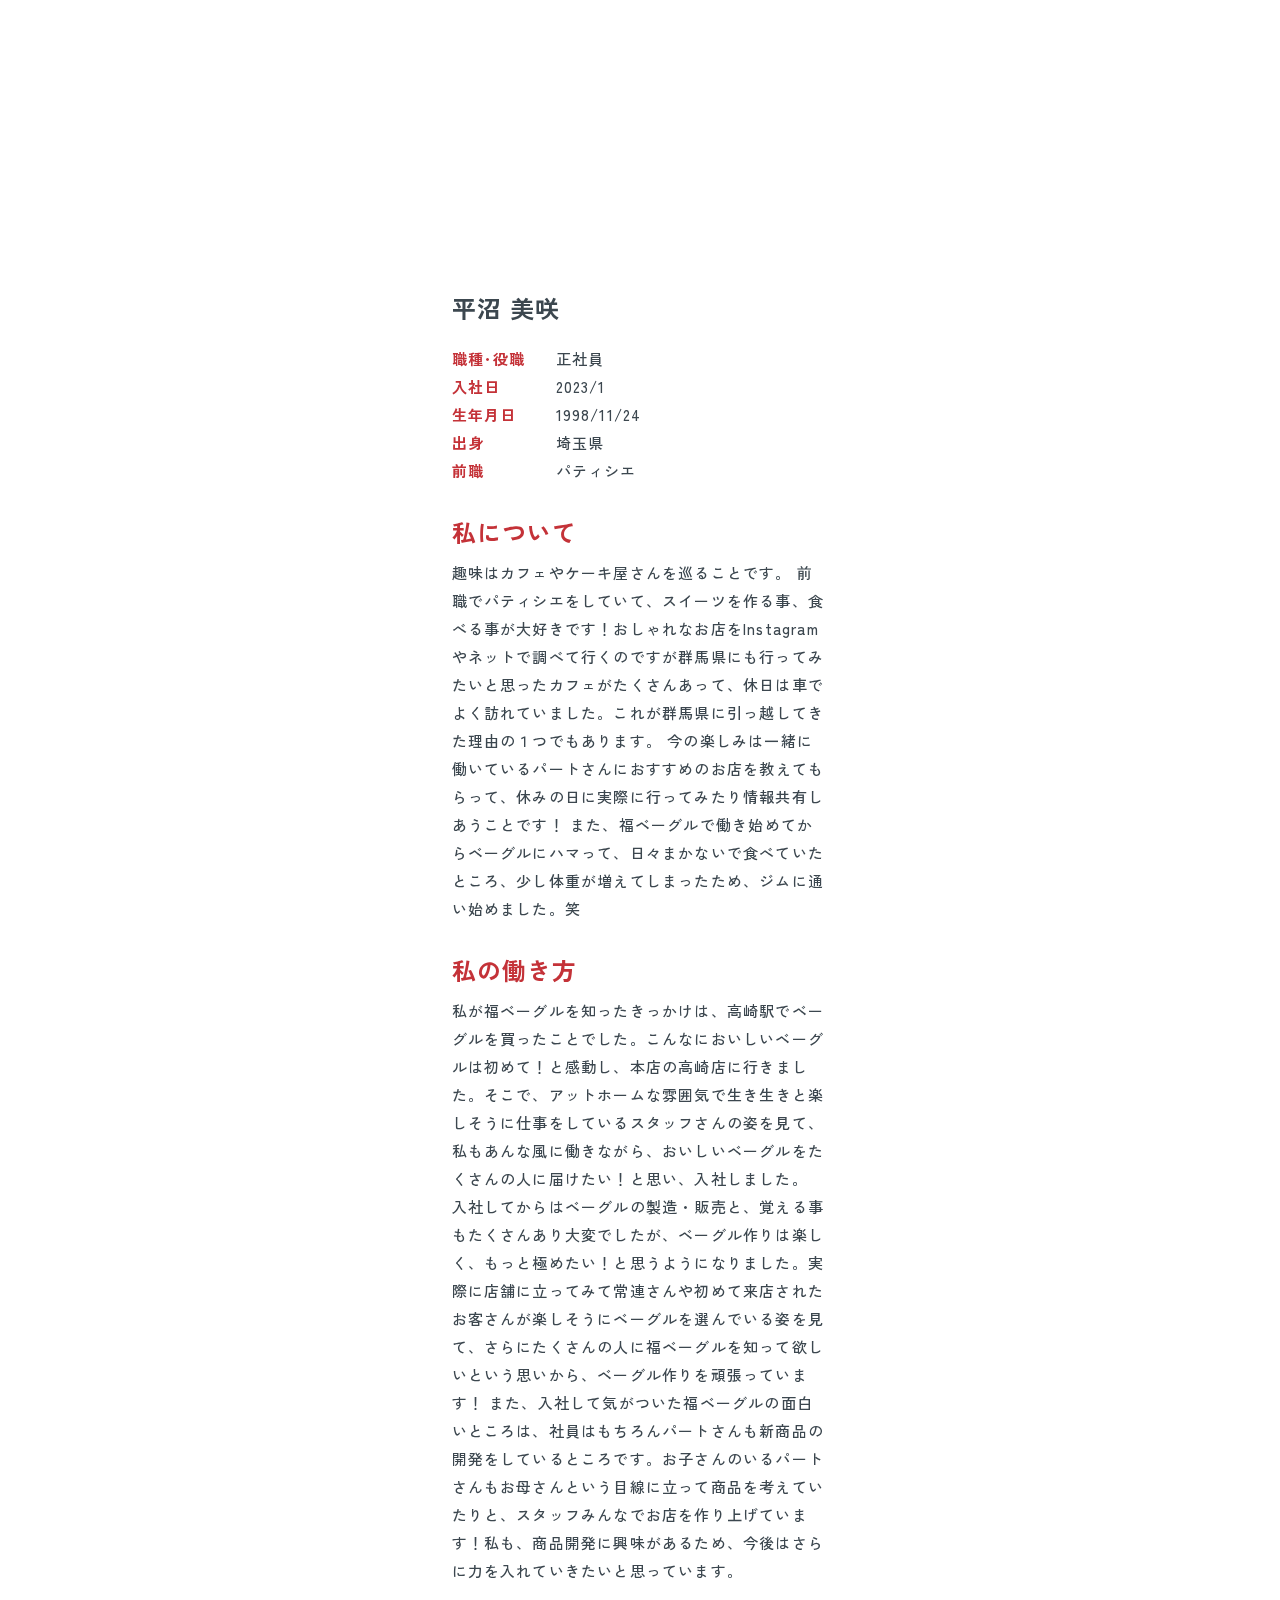
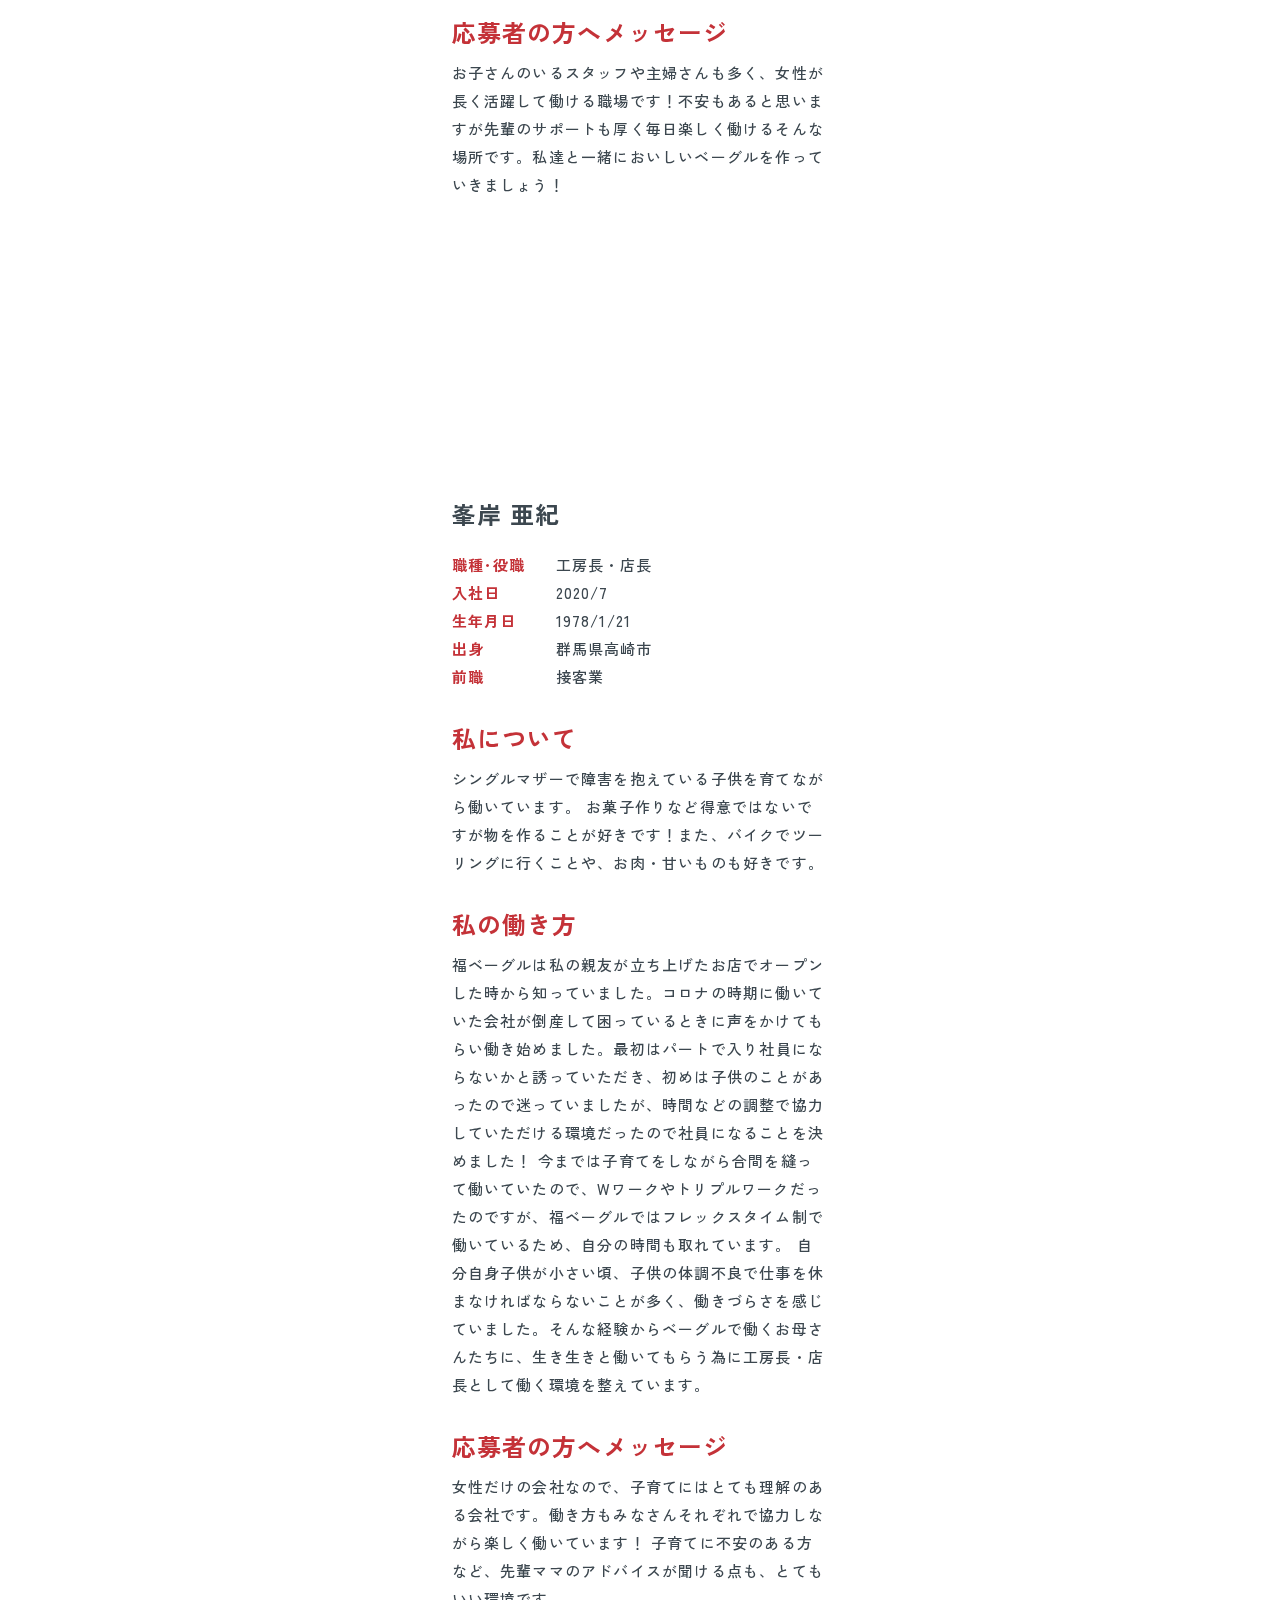
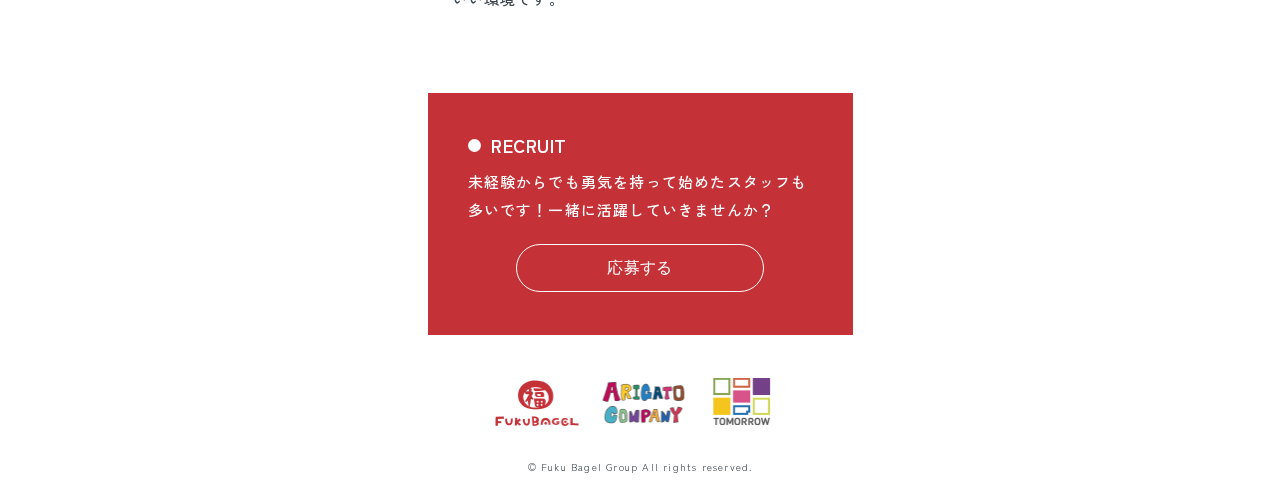
==== commit b1d0acf9: "Merge pull request #6 from NagisaOrita/image-size-fix" ====
--- a/interview.html
+++ b/interview.html
@@ -66,23 +66,9 @@
         </div>
         <div class="l-container-image-d itemB">
             <div class="top-logo">
-                <div class="top-logo-inner">
-                    <a href="https://fukubagel.jp/" target="_blank">
-                        <figure class="top-logo-each">
-                            <img src="./images/top-logo-fukubagel.png" alt="">
-                        </figure>
-                    </a>
-                    <a href="http://arigatocompany.co.jp/" target="_blank">
-                        <figure class="top-logo-each">
-                            <img src="./images/top-logo-arigato.png" alt="">
-                        </figure>
-                    </a>
-                    <a href="">
-                        <figure class="top-logo-each">
-                            <img src="./images/top-logo-tomorrow.png" alt="">
-                        </figure>
-                    </a>
-                </div>
+                <figure class="top-logo-inner">
+                    <img src="./images/top-logo.png" alt="">
+                </figure>
             </div>
             <figure class="l-container-image-d-inner container">
                 <img class="image" src="./images/top-d1.jpg" alt="">
@@ -612,23 +598,7 @@
             </section>
             <footer class="l-footer">
                 <figure class="l-footer-logo">
-                    <div class="footer-logo-inner">
-                        <a href="https://fukubagel.jp/" target="_blank">
-                            <figure class="footer-logo-each">
-                                <img src="./images/footer-logo-fukubagel.png" alt="">
-                            </figure>
-                        </a>
-                        <a href="http://arigatocompany.co.jp/" target="_blank">
-                            <figure class="footer-logo-each">
-                                <img src="./images/footer-logo-arigato.png" alt="">
-                            </figure>
-                        </a>
-                        <a href="">
-                            <figure class="footer-logo-each">
-                                <img src="./images/footer-logo-tomorrow.png" alt="">
-                            </figure>
-                        </a>
-                    </div>
+                    <img src="./images/footer-logo.png" alt="">
                 </figure>
                 <p class="copyright is-mini">
                     &copy; Fuku Bagel Group All rights reserved.
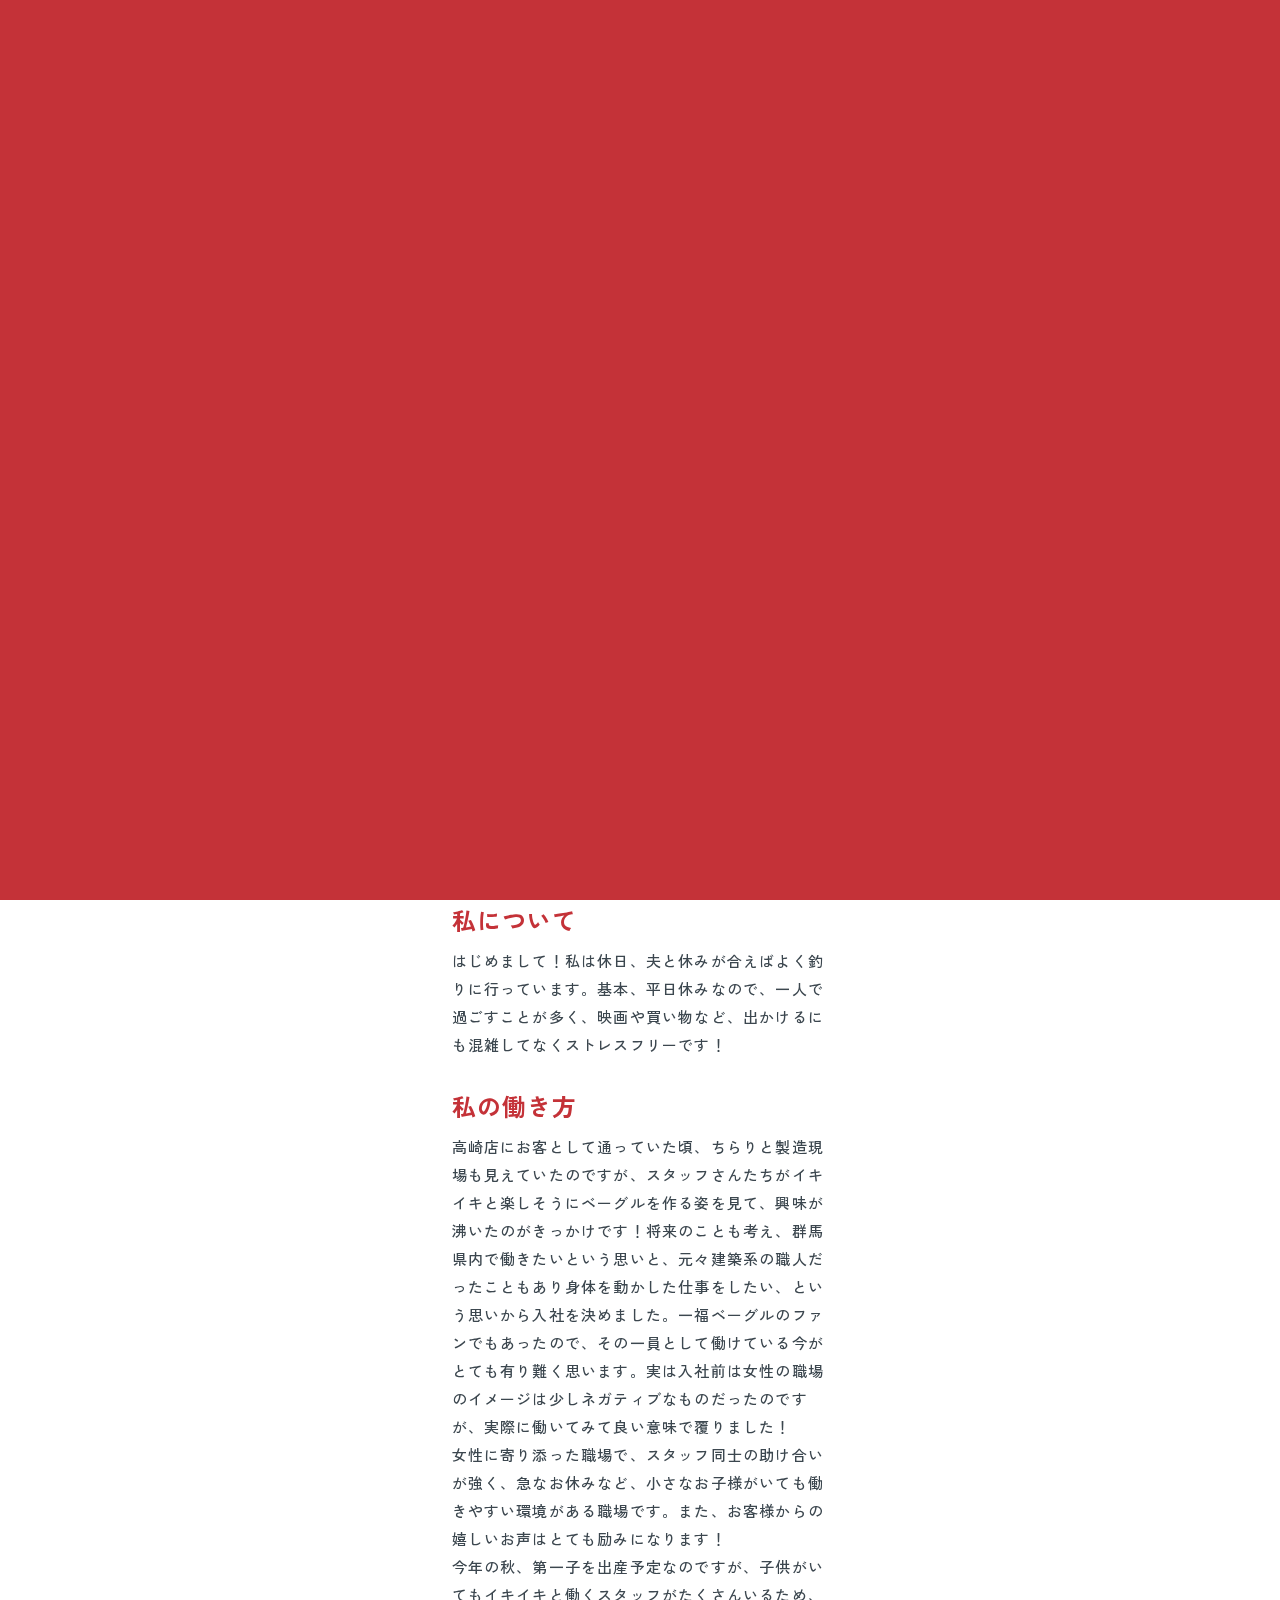
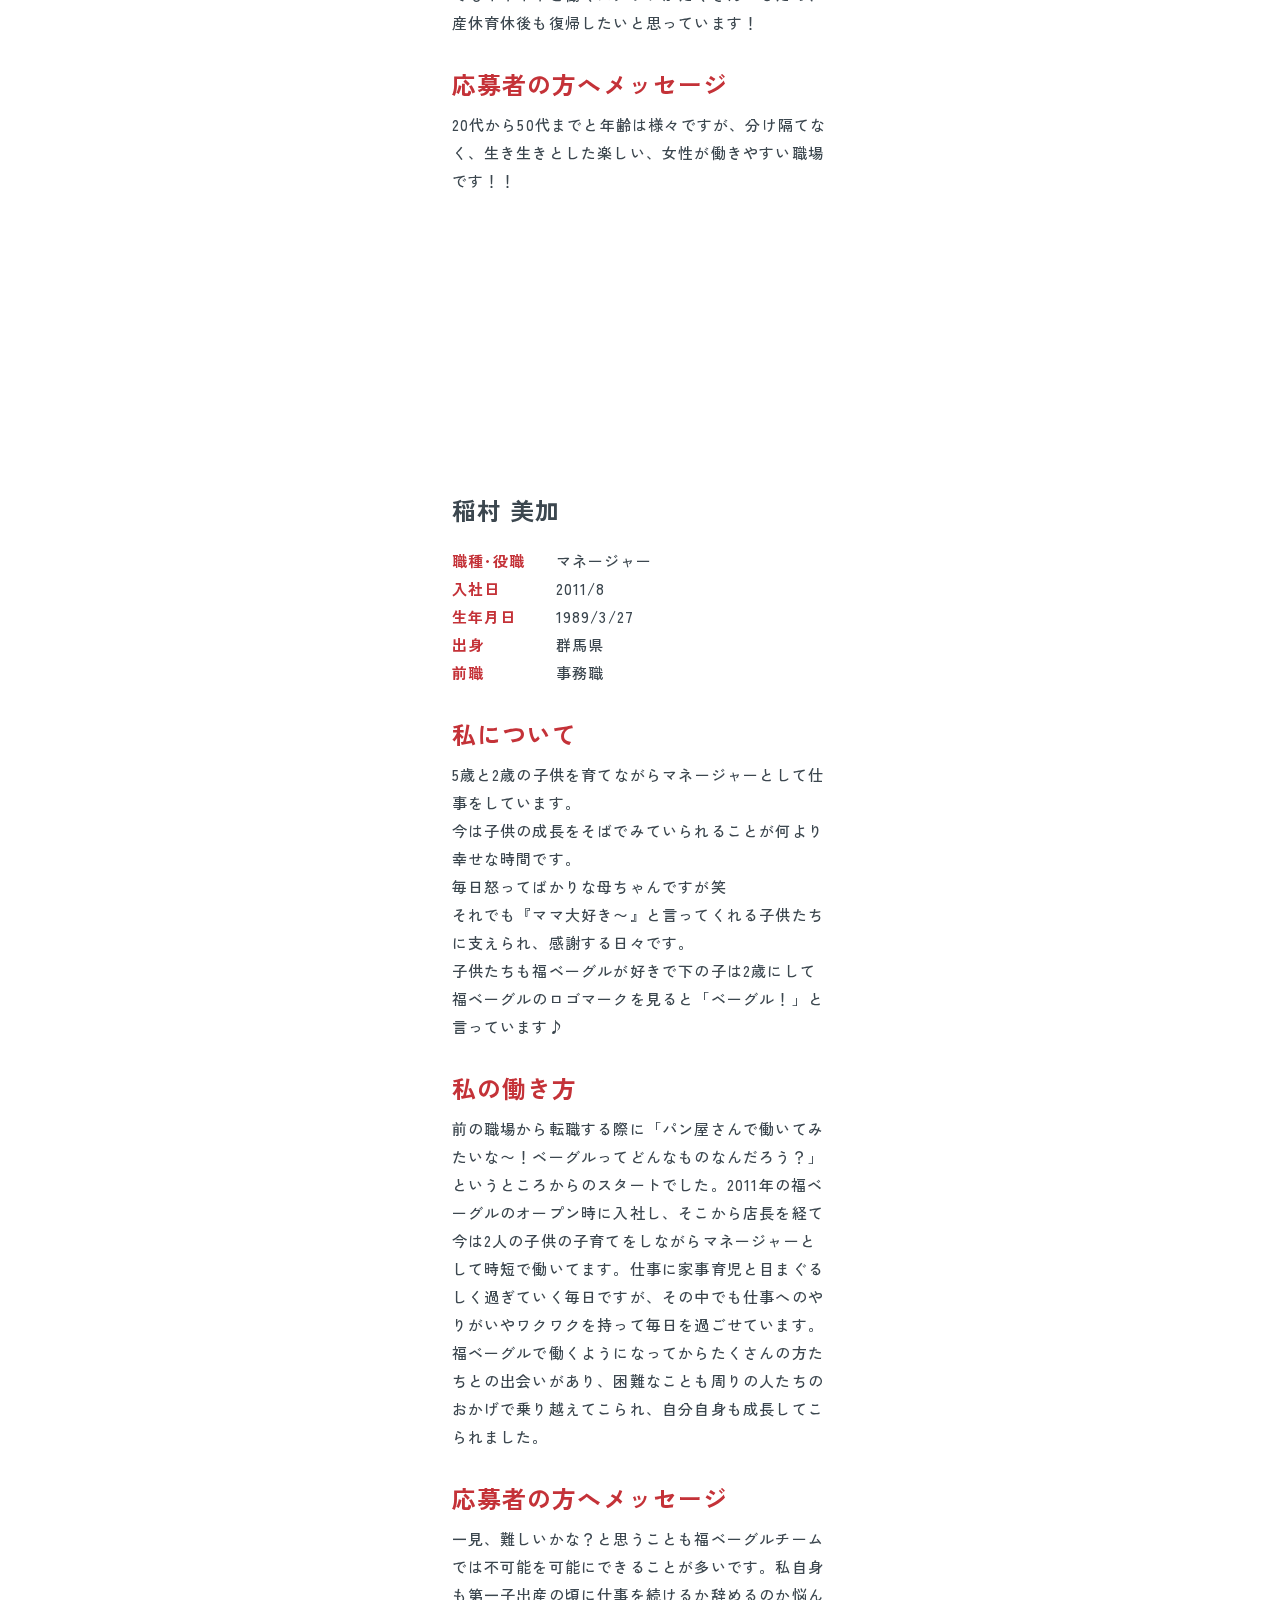
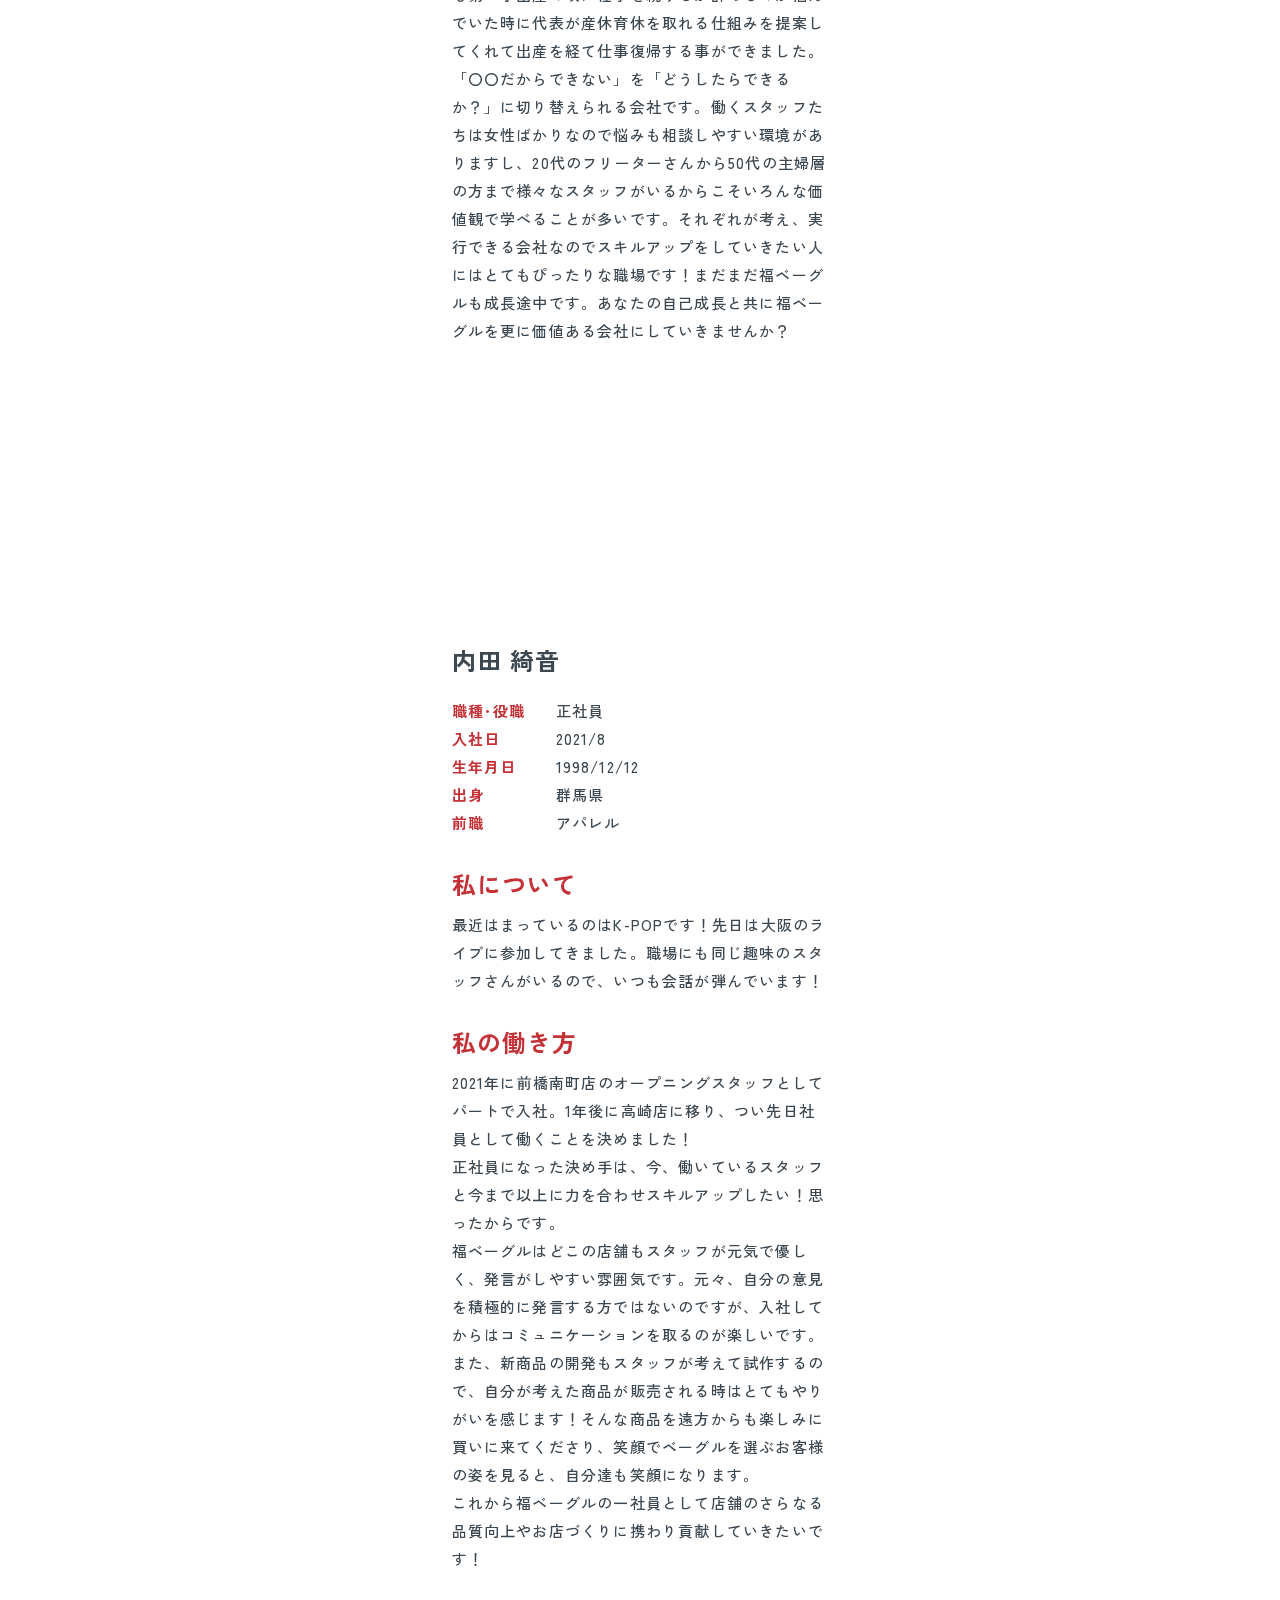
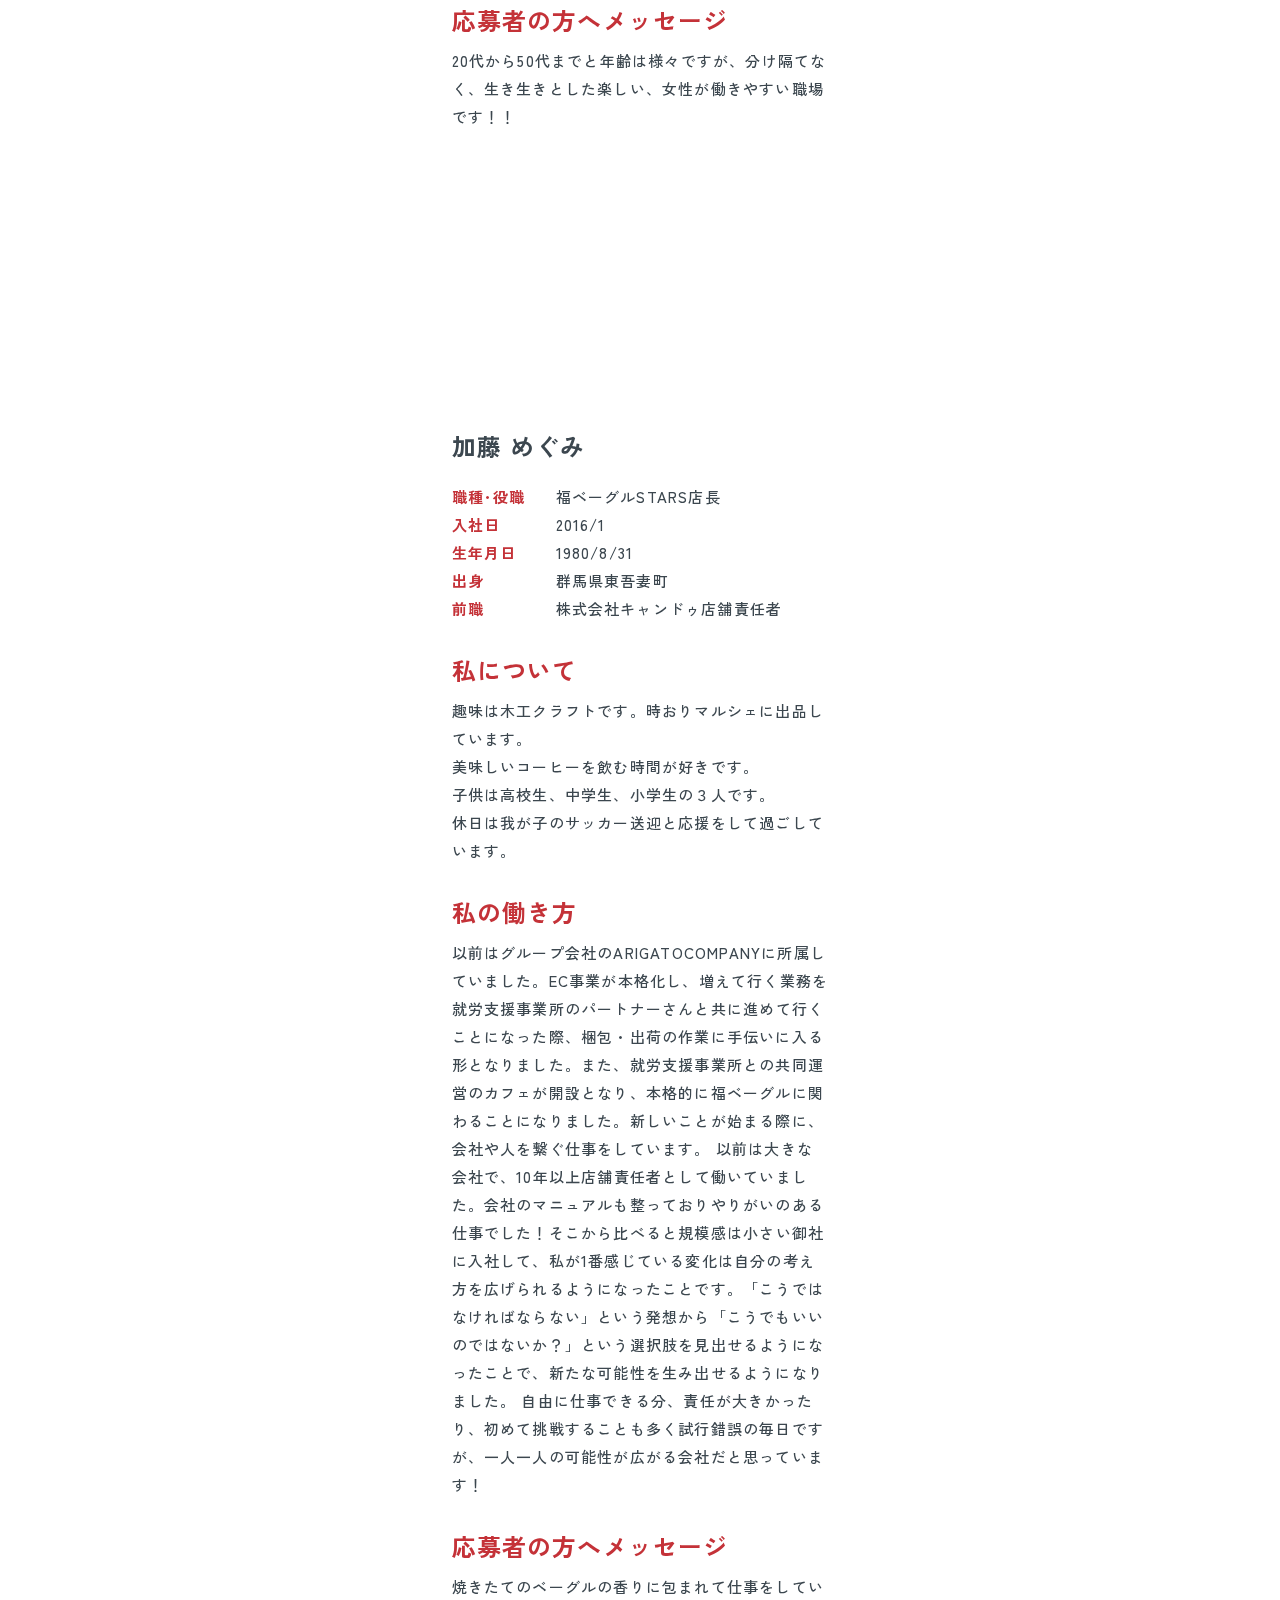
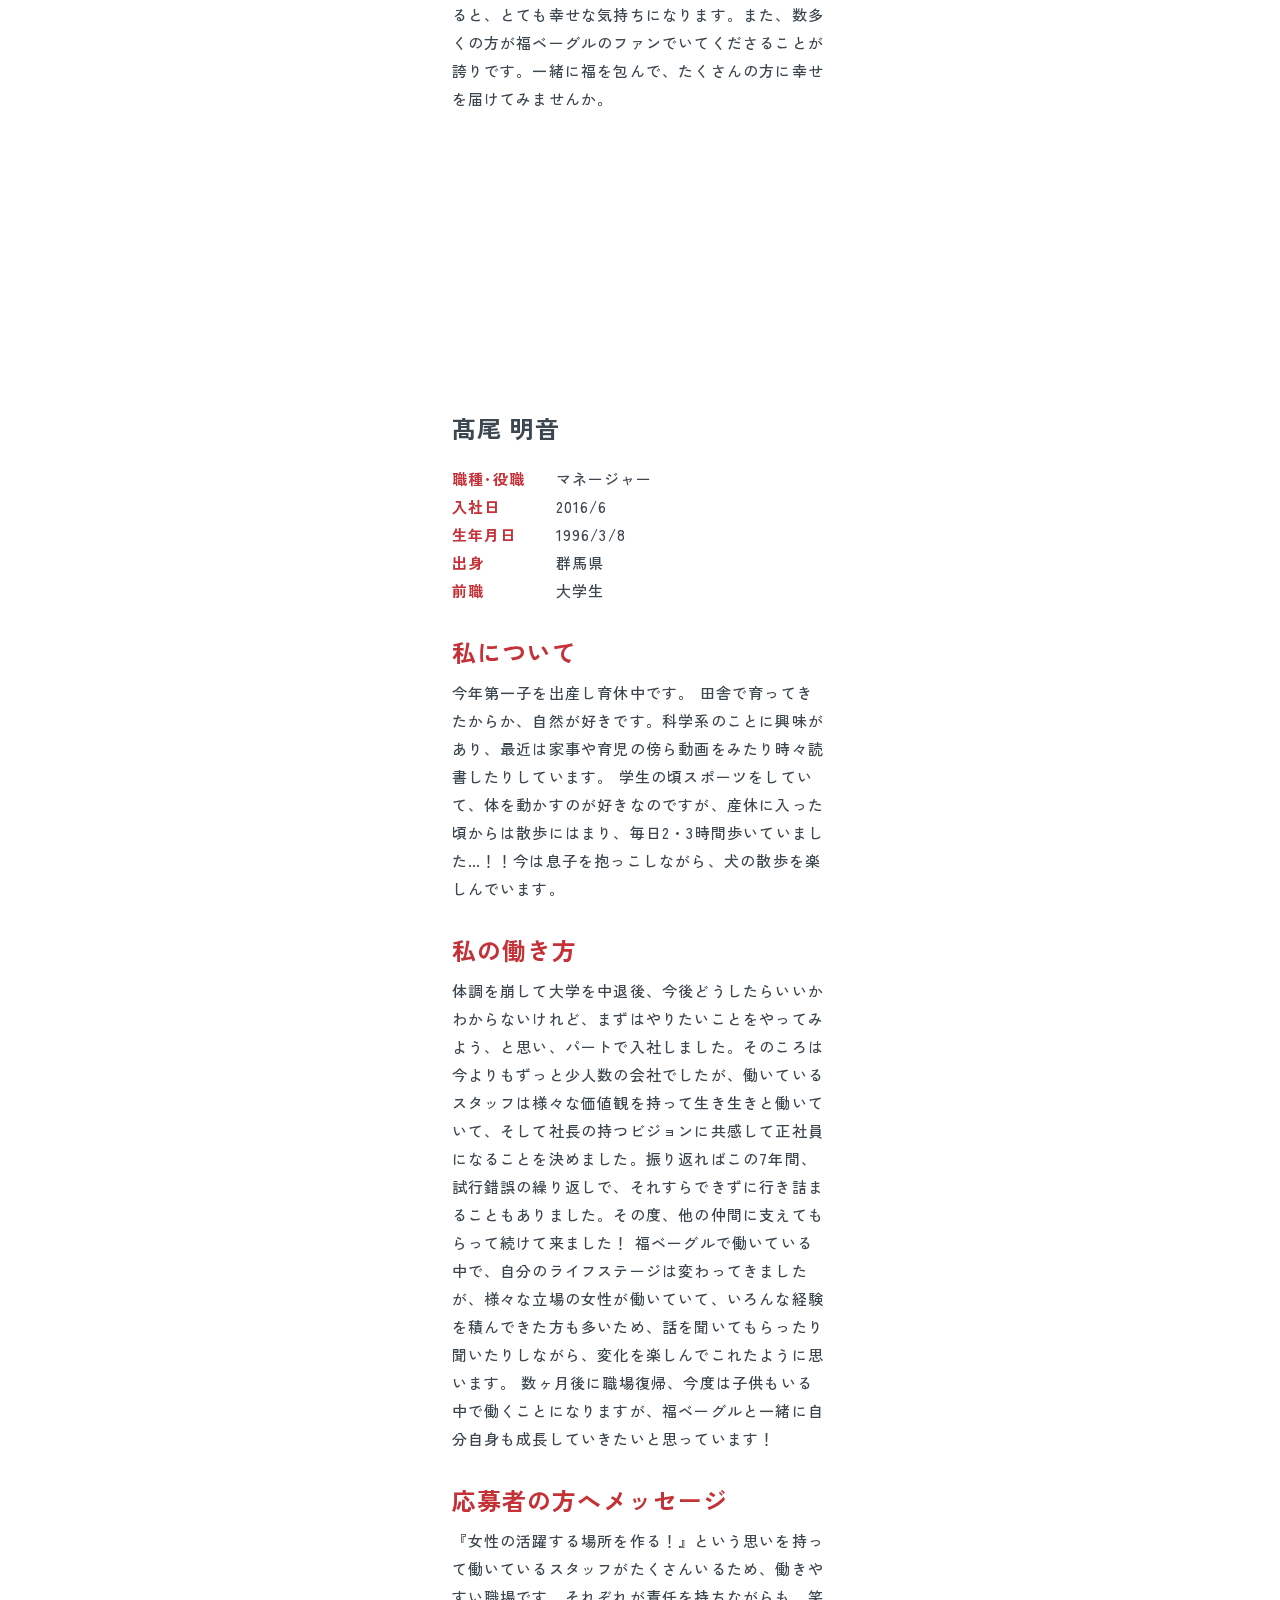
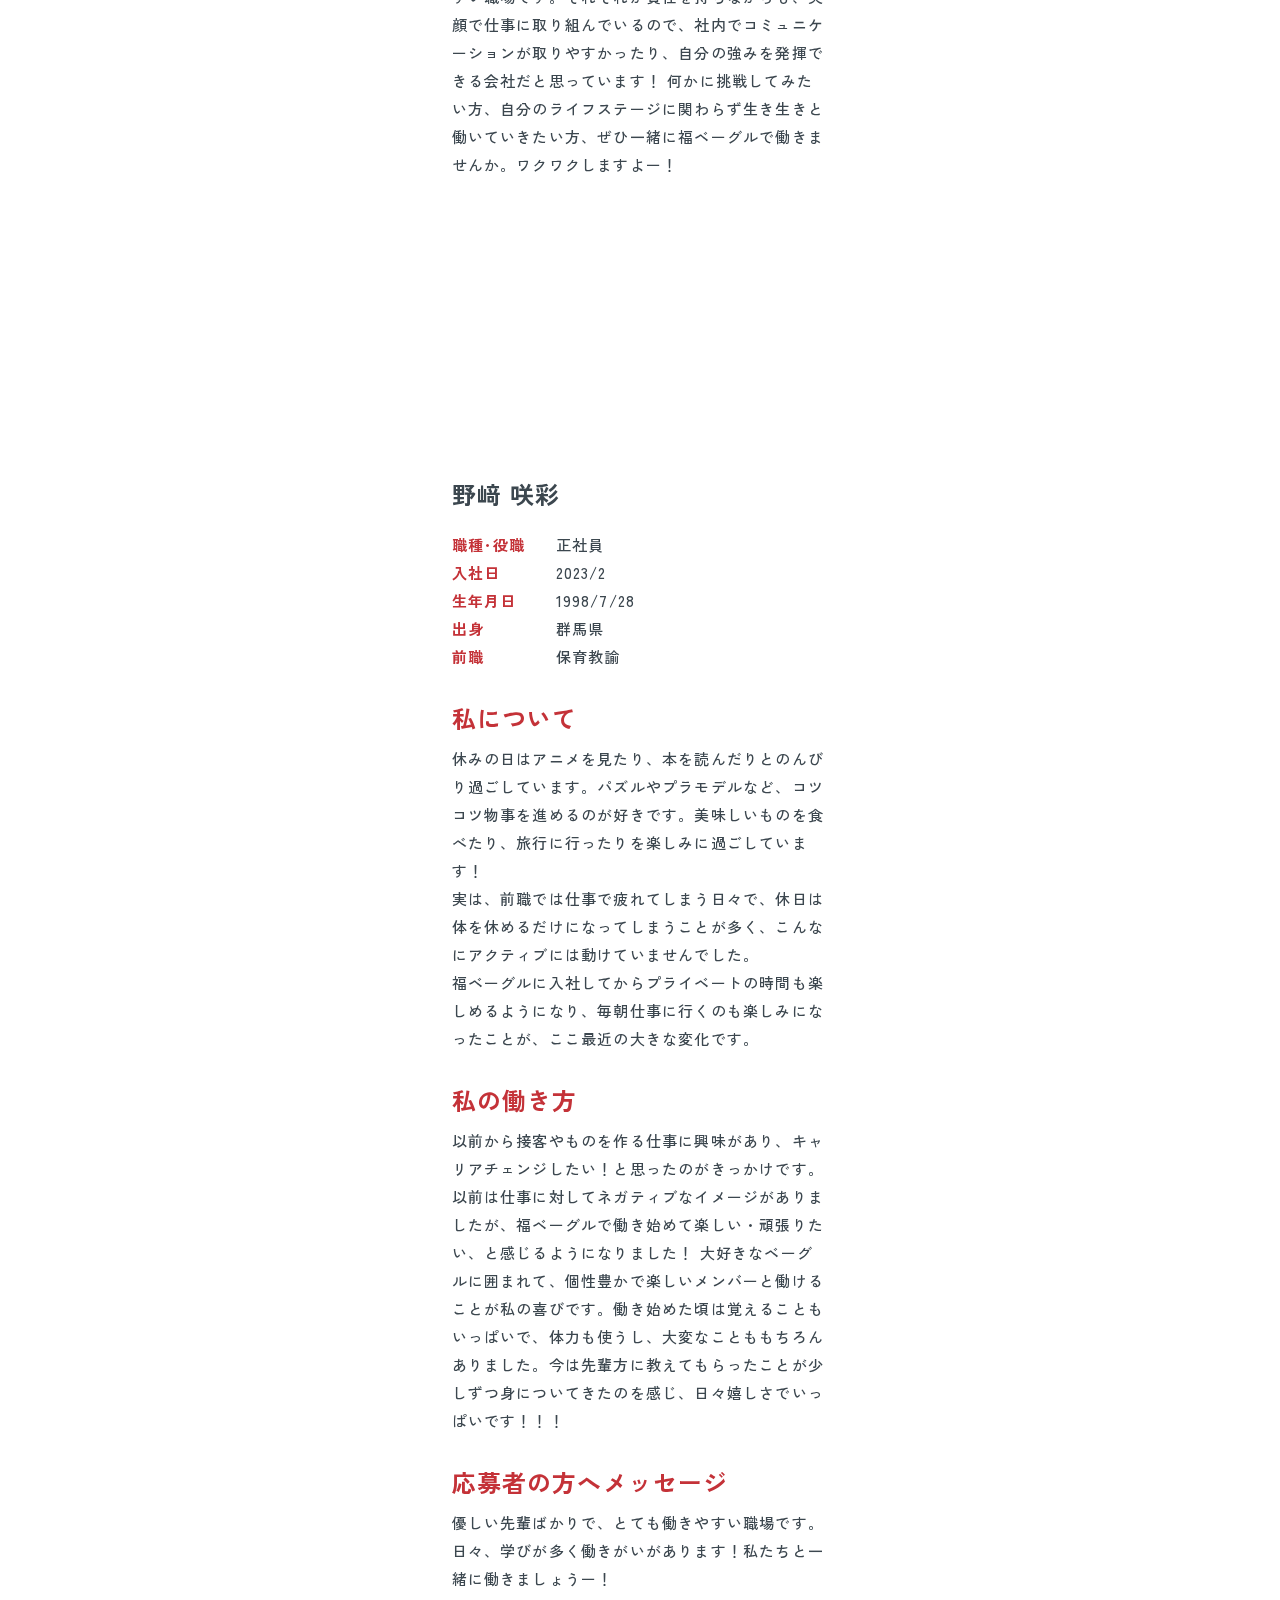
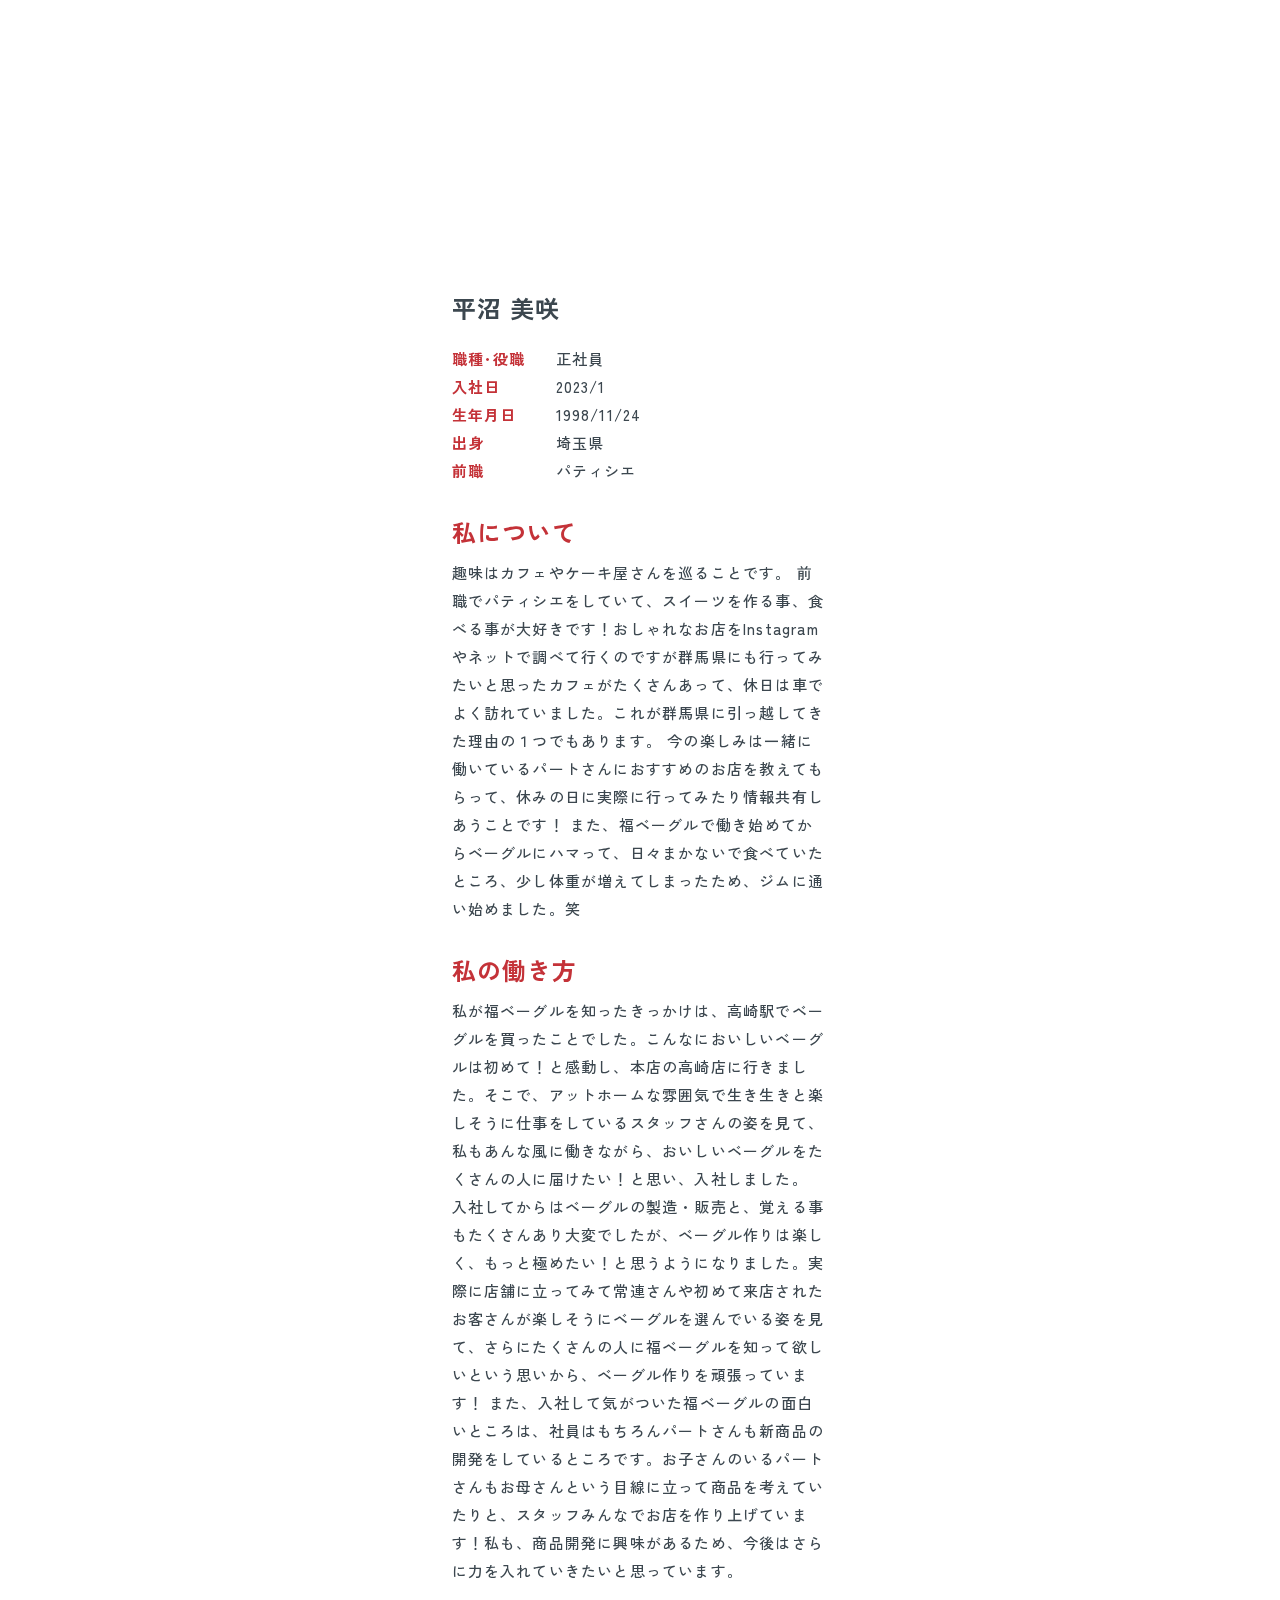
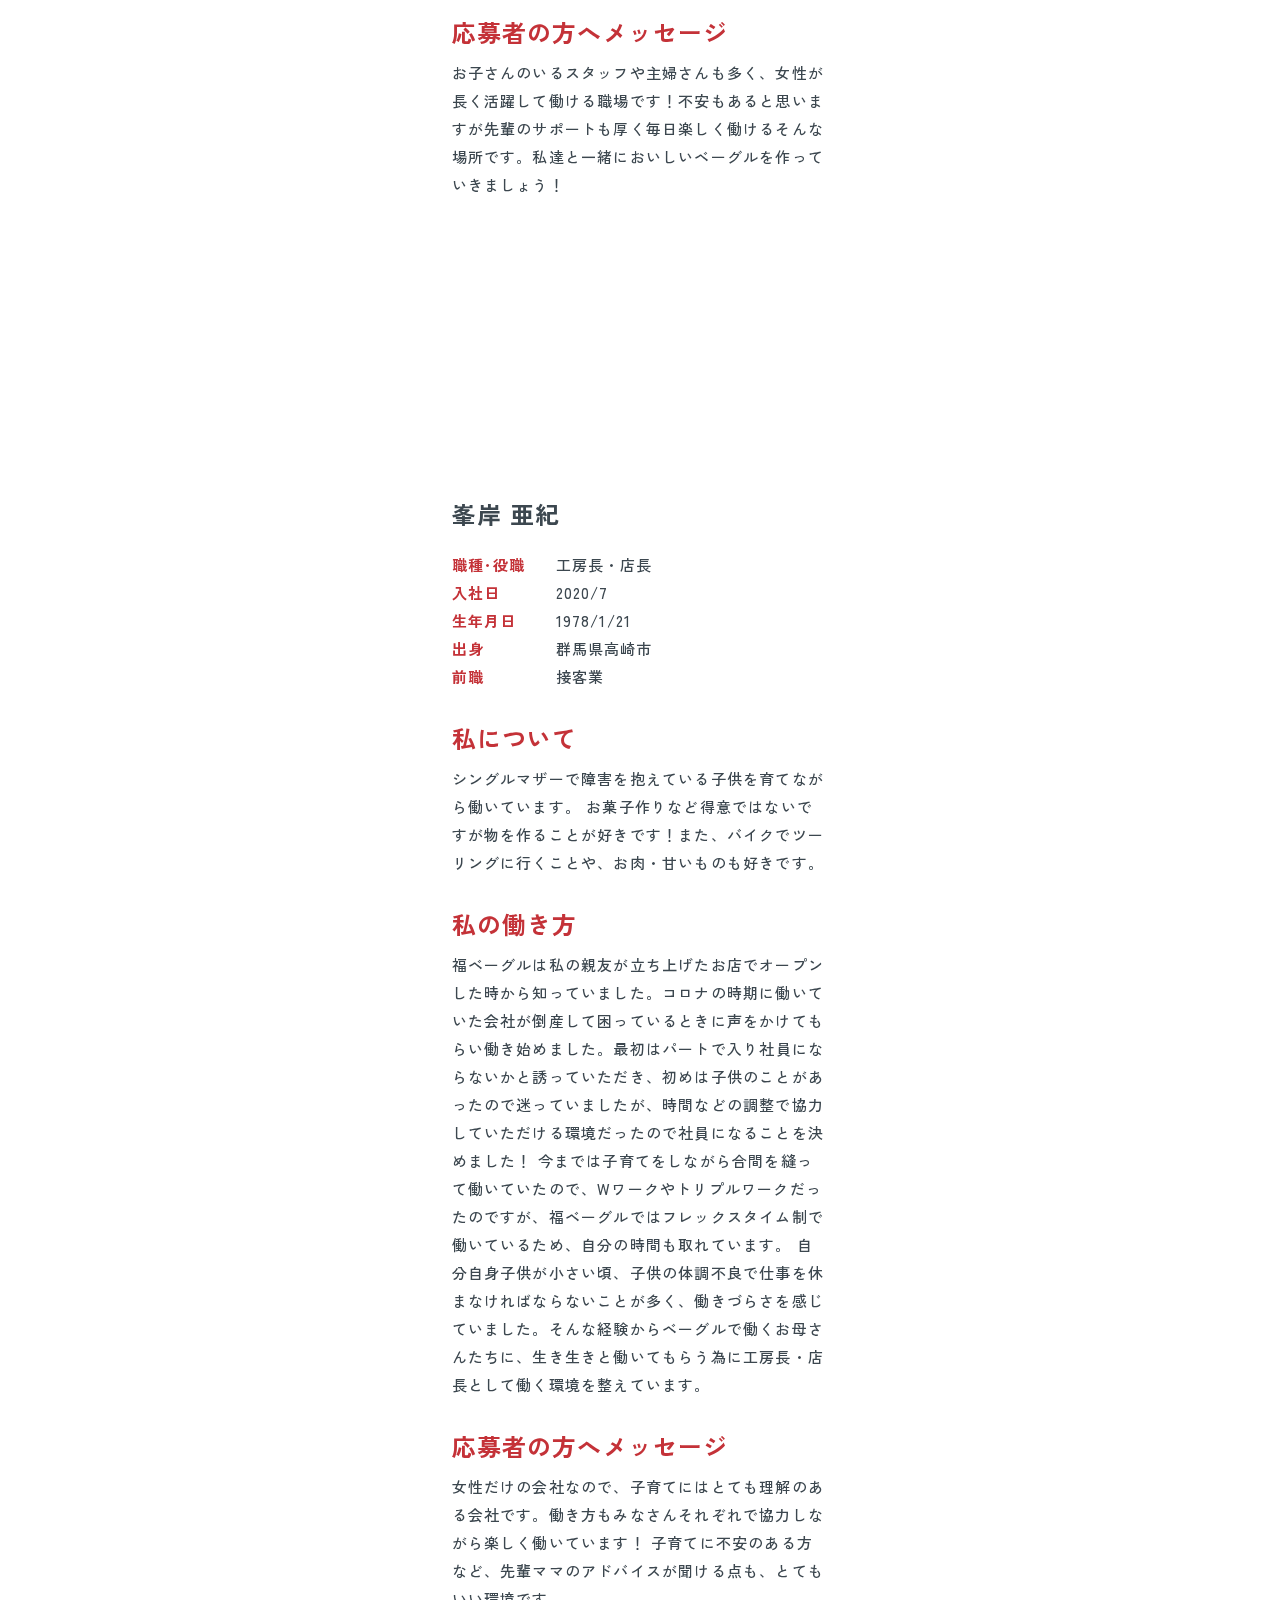
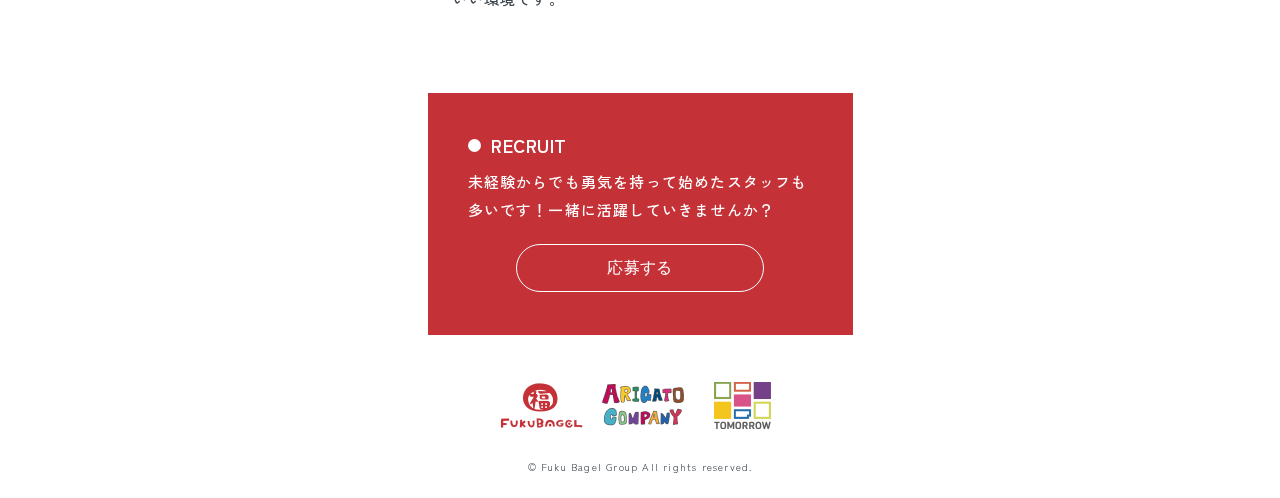
==== commit 47a3c49a: "Merge pull request #7 from NagisaOrita/logo-access" ====
--- a/interview.html
+++ b/interview.html
@@ -66,9 +66,23 @@
         </div>
         <div class="l-container-image-d itemB">
             <div class="top-logo">
-                <figure class="top-logo-inner">
-                    <img src="./images/top-logo.png" alt="">
-                </figure>
+                <div class="top-logo-inner">
+                    <a href="https://fukubagel.jp/" target="_blank">
+                        <figure class="top-logo-each">
+                            <img src="./images/top-logo-fukubagel.png" alt="">
+                        </figure>
+                    </a>
+                    <a href="http://arigatocompany.co.jp/" target="_blank">
+                        <figure class="top-logo-each">
+                            <img src="./images/top-logo-arigato.png" alt="">
+                        </figure>
+                    </a>
+                    <a href="">
+                        <figure class="top-logo-each">
+                            <img src="./images/top-logo-tomorrow.png" alt="">
+                        </figure>
+                    </a>
+                </div>
             </div>
             <figure class="l-container-image-d-inner container">
                 <img class="image" src="./images/top-d1.jpg" alt="">
@@ -598,7 +612,23 @@
             </section>
             <footer class="l-footer">
                 <figure class="l-footer-logo">
-                    <img src="./images/footer-logo.png" alt="">
+                    <div class="footer-logo-inner">
+                        <a href="https://fukubagel.jp/" target="_blank">
+                            <figure class="footer-logo-each">
+                                <img src="./images/footer-logo-fukubagel.png" alt="">
+                            </figure>
+                        </a>
+                        <a href="http://arigatocompany.co.jp/" target="_blank">
+                            <figure class="footer-logo-each">
+                                <img src="./images/footer-logo-arigato.png" alt="">
+                            </figure>
+                        </a>
+                        <a href="">
+                            <figure class="footer-logo-each">
+                                <img src="./images/footer-logo-tomorrow.png" alt="">
+                            </figure>
+                        </a>
+                    </div>
                 </figure>
                 <p class="copyright is-mini">
                     &copy; Fuku Bagel Group All rights reserved.
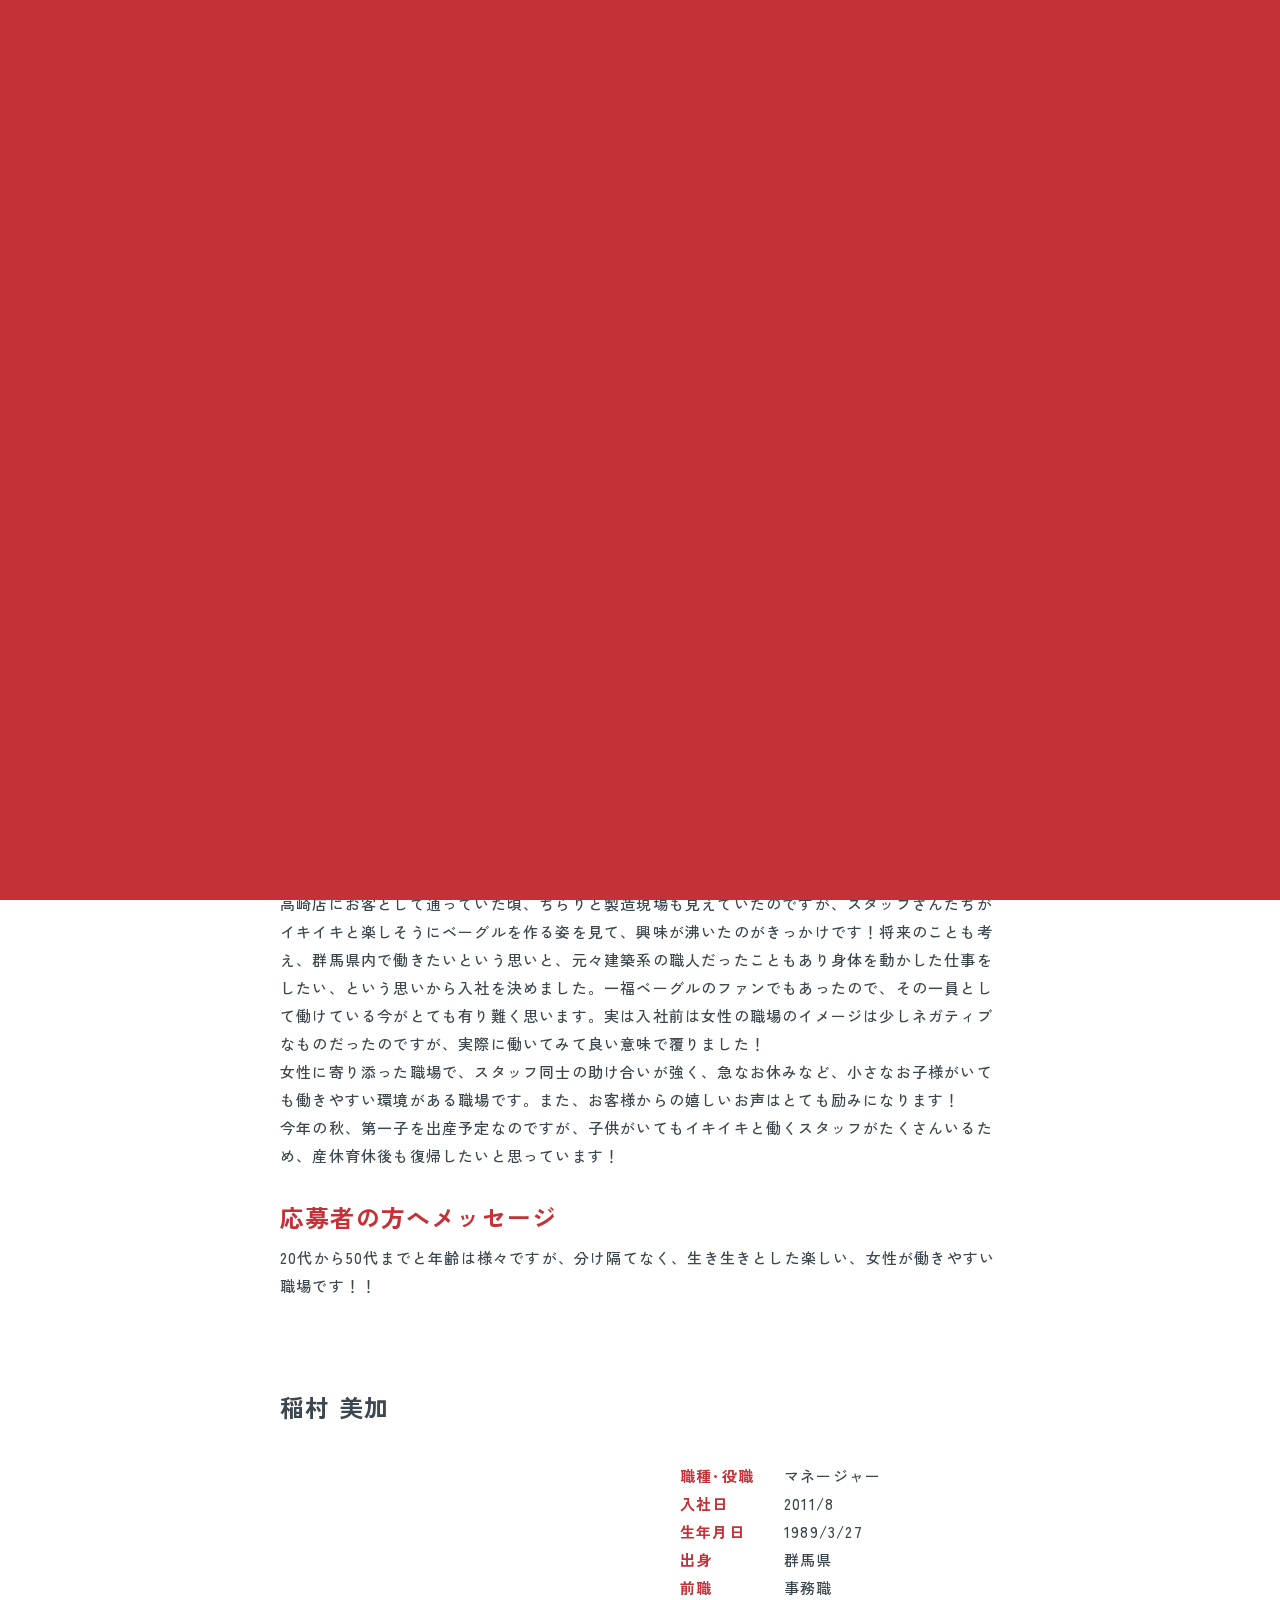
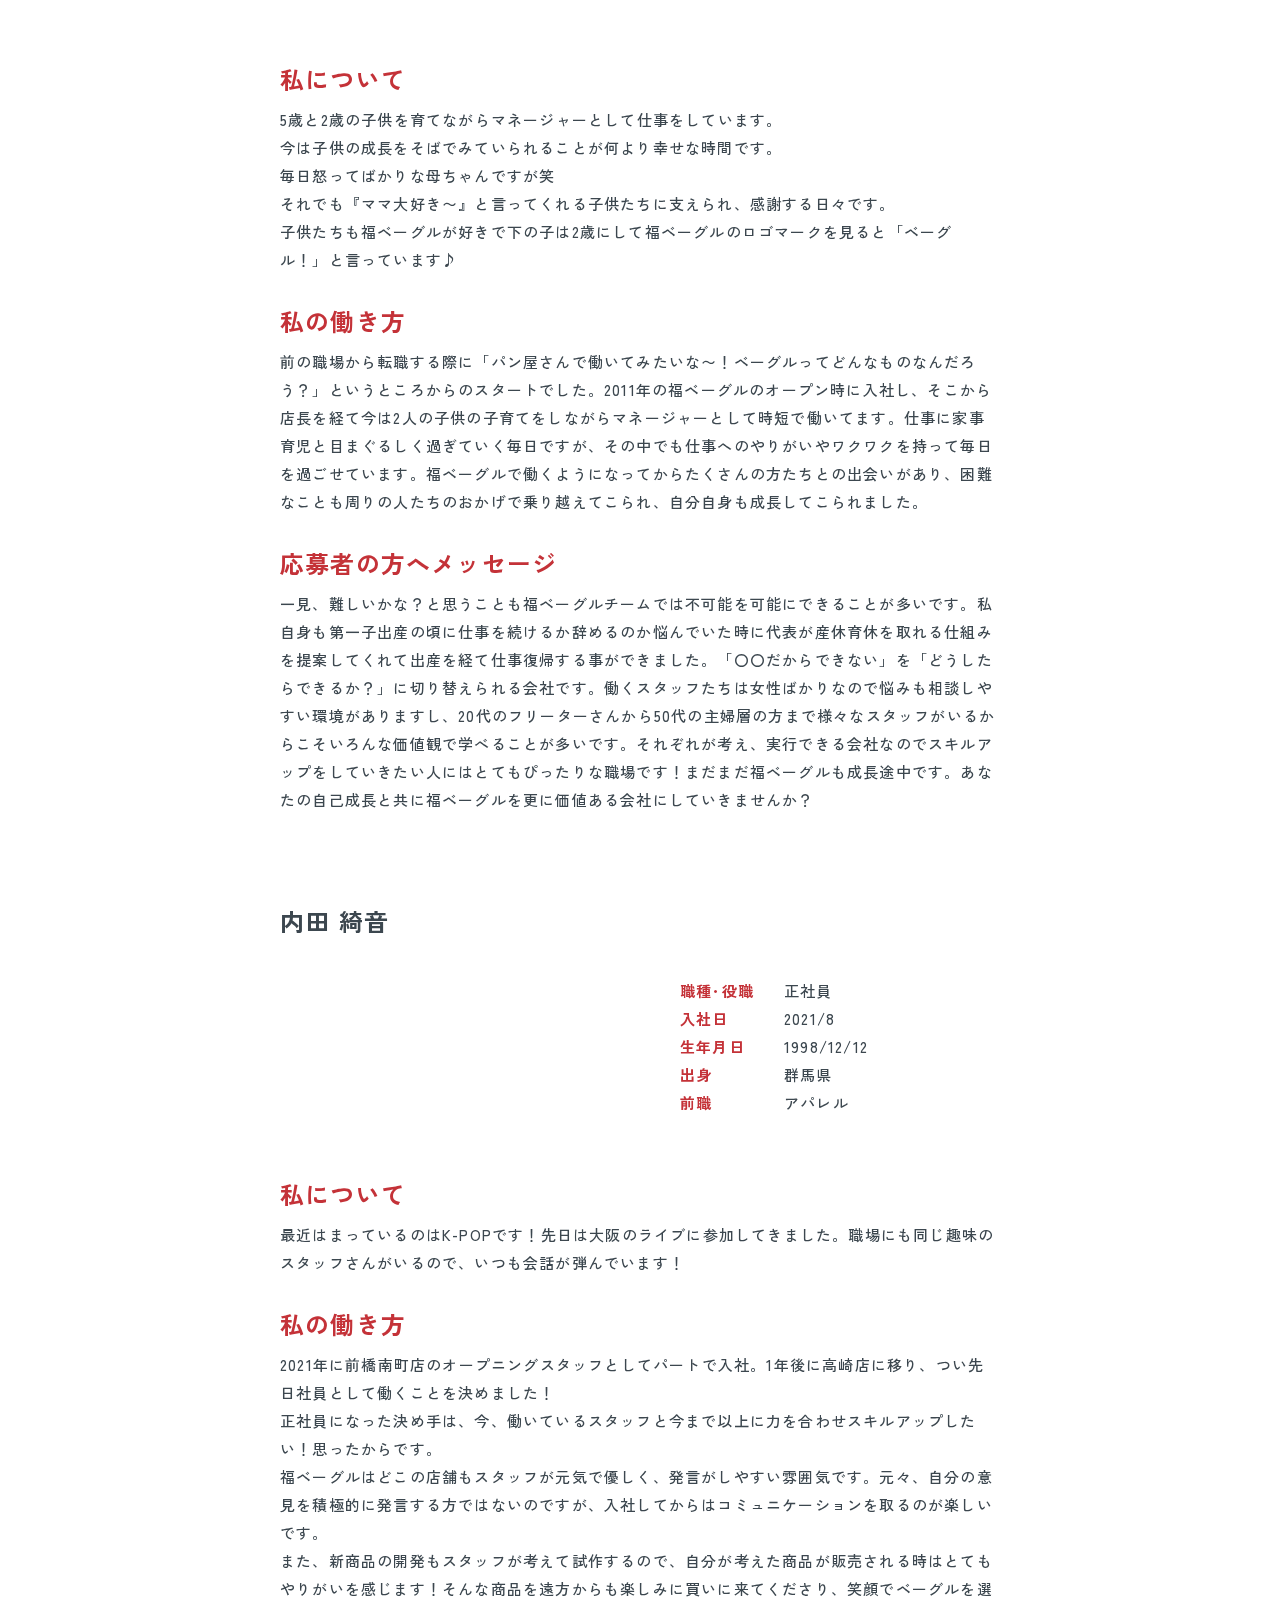
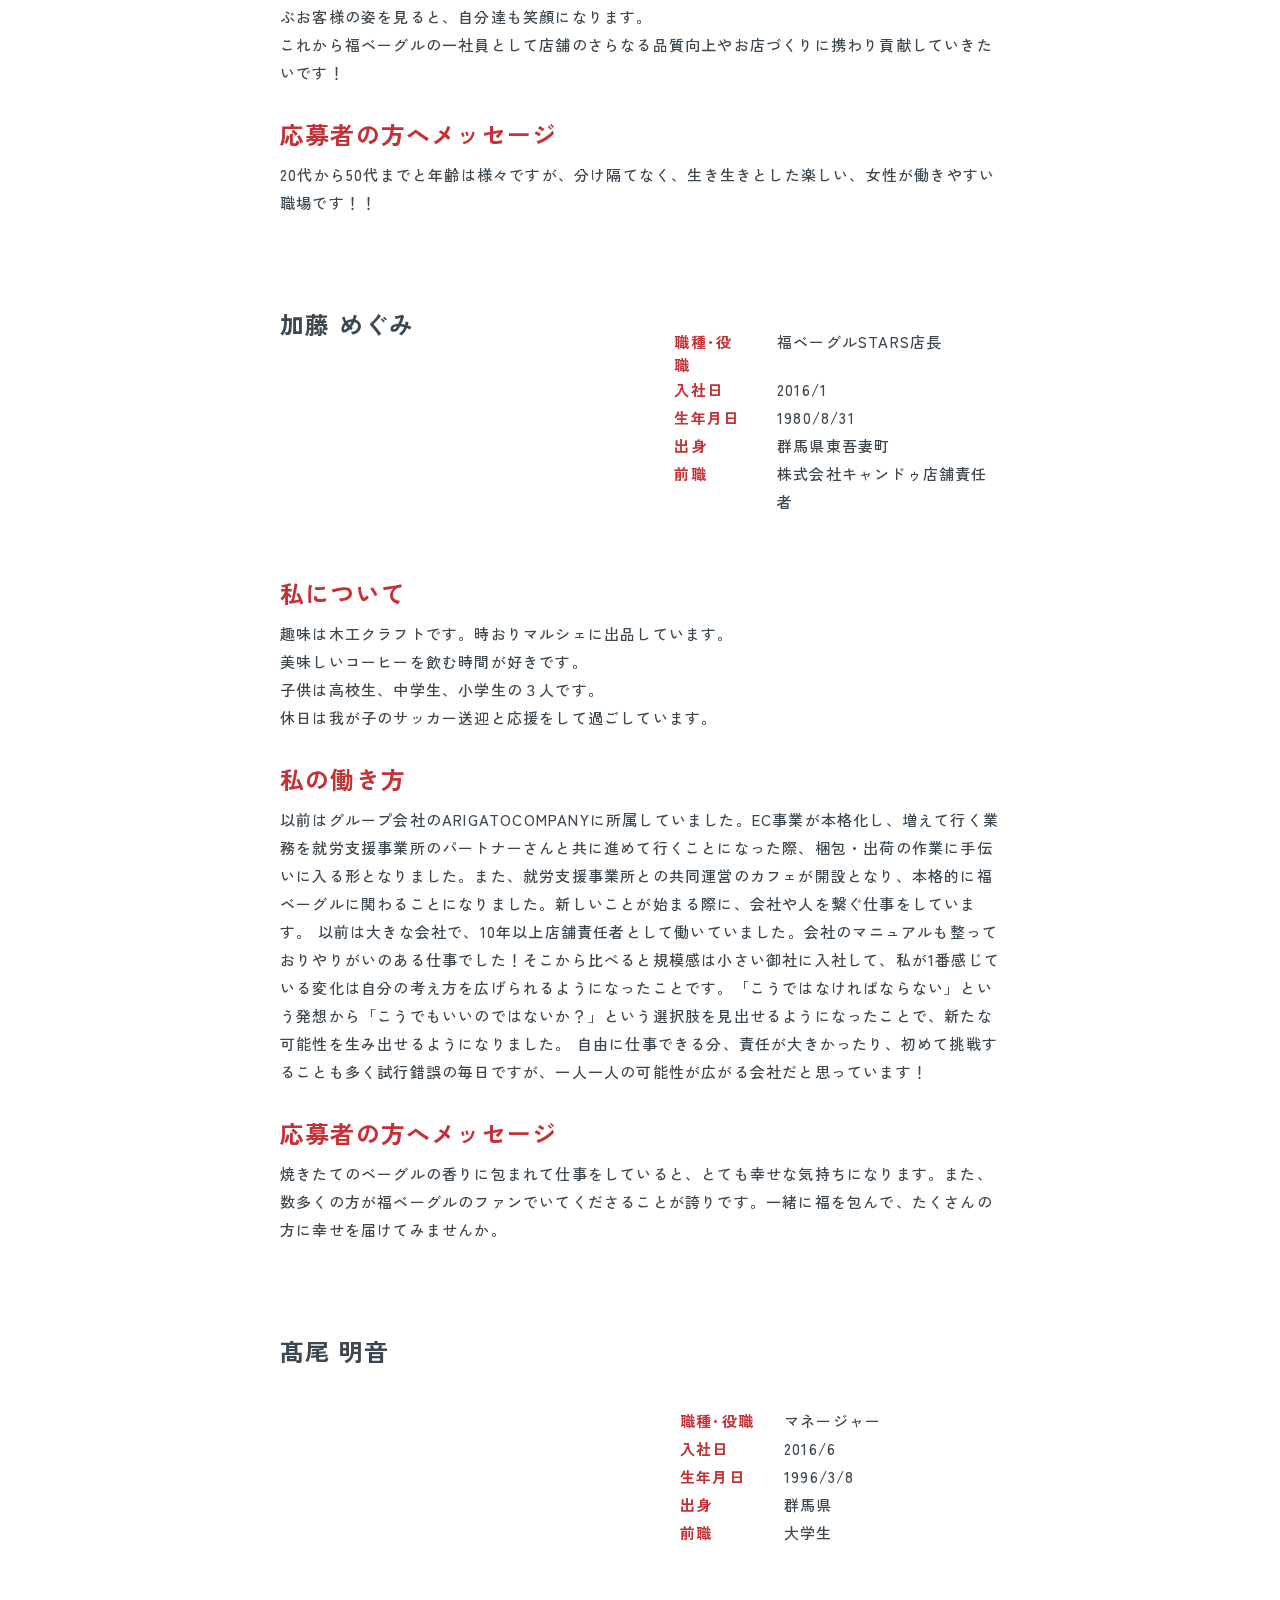
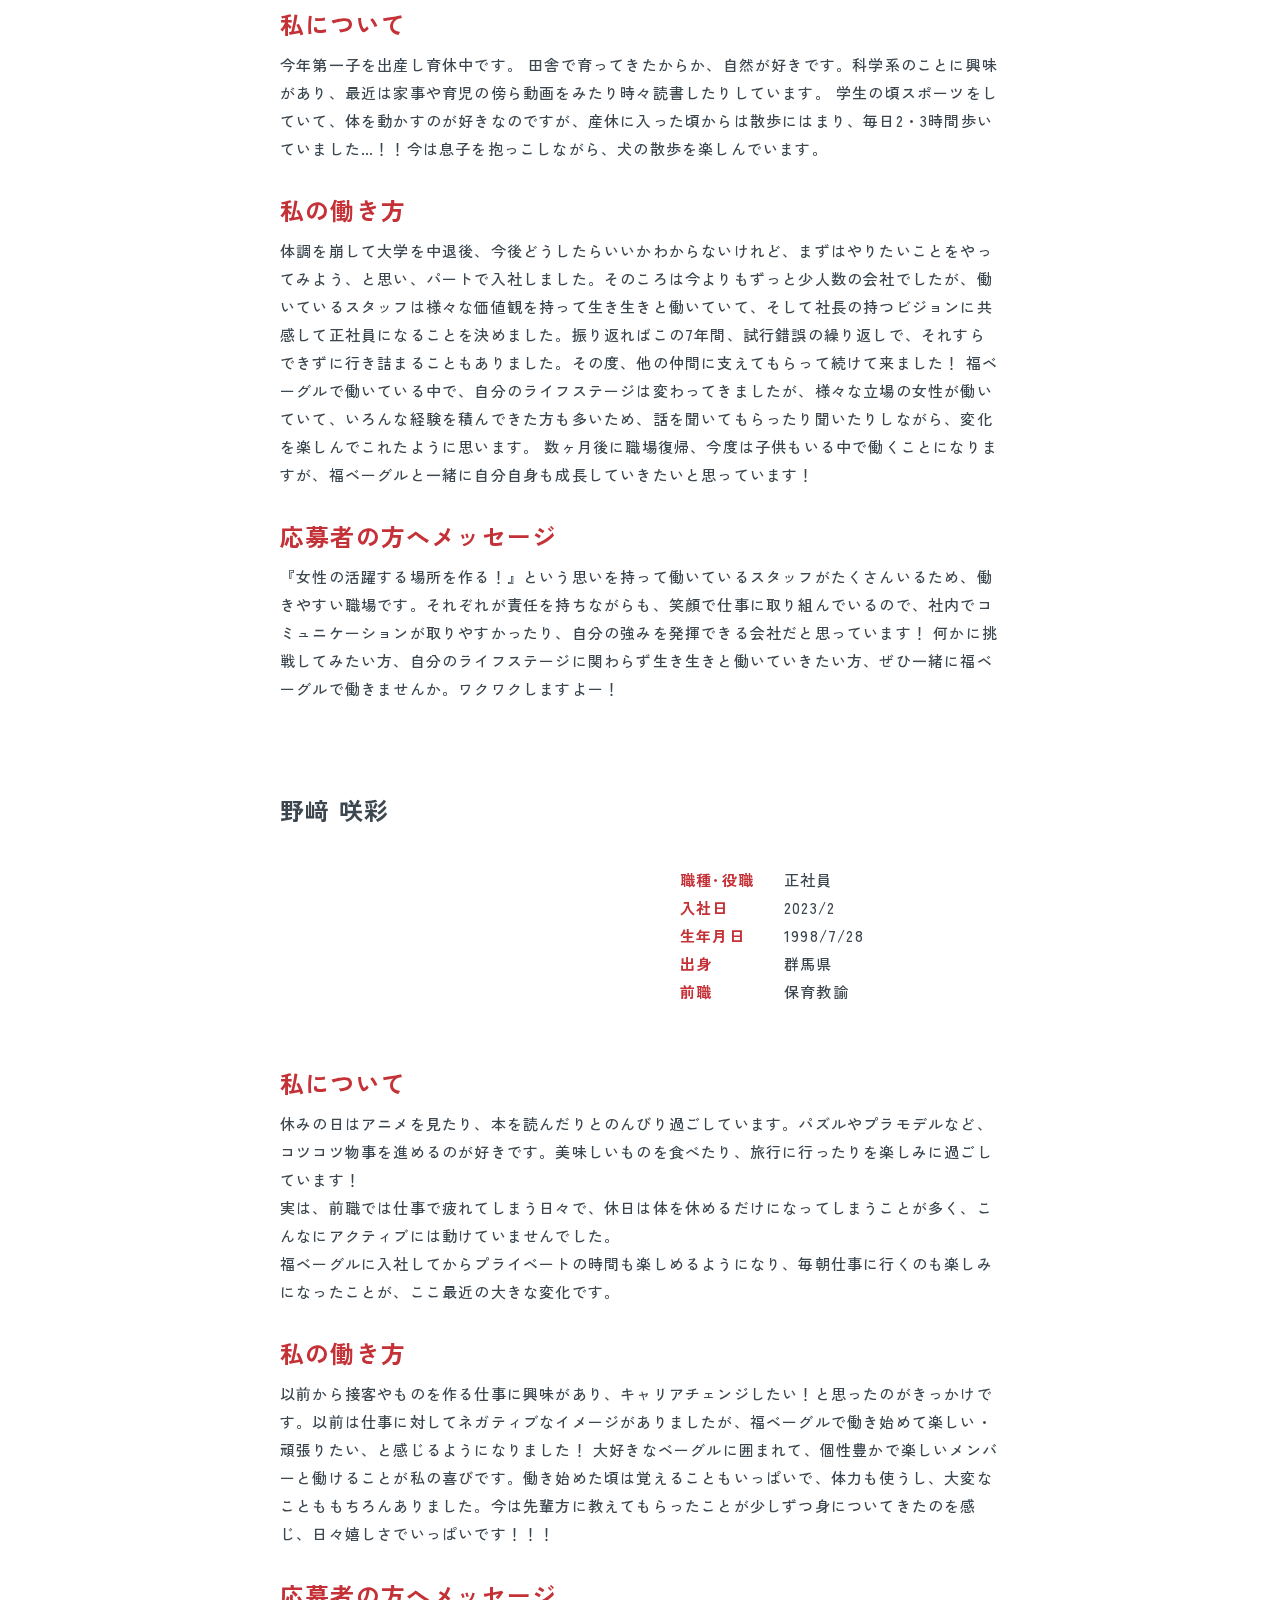
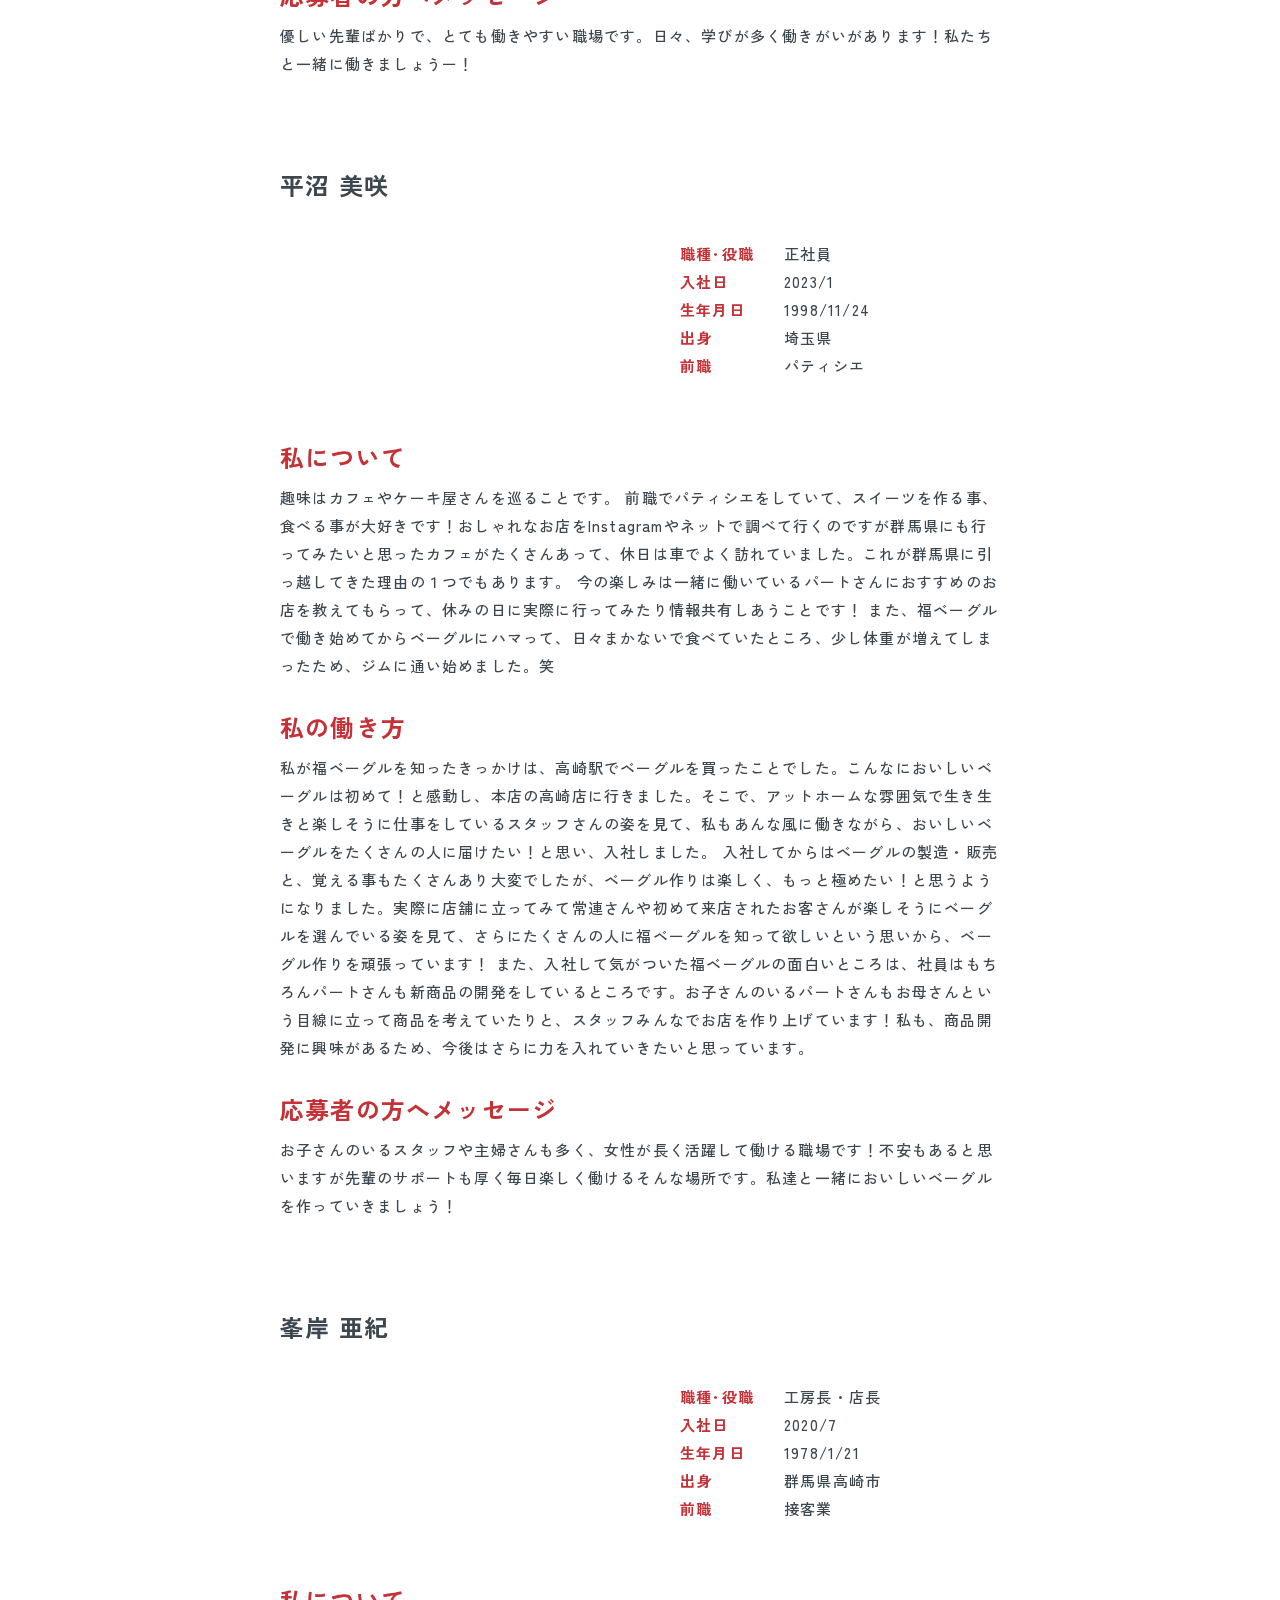
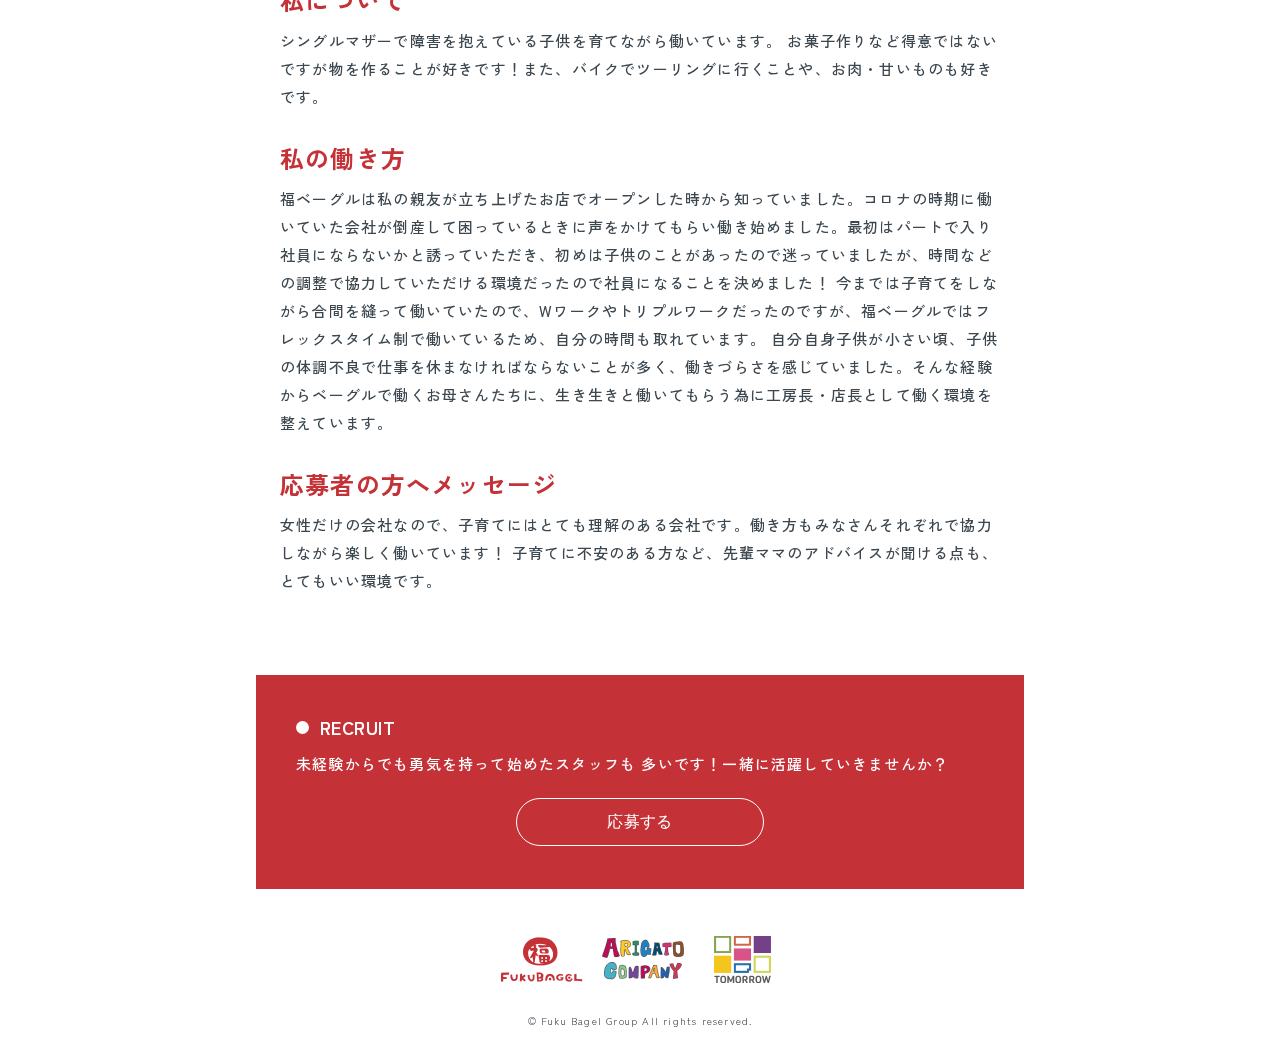
==== commit a1ee4610: "pc-version" ====
--- a/interview.html
+++ b/interview.html
@@ -19,6 +19,7 @@
     <link rel="stylesheet" href="./css/fuwatto.css">
     <link rel="stylesheet" href="./css/particle.css">
     <link rel="stylesheet" href="./css/sp.css">
+    <link rel="stylesheet" href="./css/pc.css" type="text/css" media="screen and (min-width: 900px)">
     <script src="https://ajax.googleapis.com/ajax/libs/jquery/3.6.0/jquery.min.js"></script>
     <script src="./js/loading.js"></script>
     <script src="./js/particle.js"></script>
@@ -53,7 +54,7 @@
                     <a href="./interview.html">インタビュー</a>
                 </li>
                 <li class="l-container-navi-item">
-                    <a href="./index.html#requirement">募集要項</a>
+                    <a href="https://employment.en-japan.com/desc_1234948/?arearoute=1" target="_blank">募集要項</a>
                 </li>
             </ul>
         </nav>
@@ -136,11 +137,11 @@
                                     <a href="./index.html">インタビュー</a>
                                 </li>
                                 <li>
-                                    <a href="#">募集要項</a>
+                                    <a href="https://employment.en-japan.com/desc_1234948/?arearoute=1" target="_blank">募集要項</a>
                                 </li>
                             </ul>
                             <button class="l-recruit-btn btn bgleft">
-                                <a href=""><span>応募する</span></a>
+                                <a href="https://employment.en-japan.com/apply/form/?WorkID=1234948&aroute=0&arearoute=1" target="_blank"><span>応募する</span></a>
                             </button>
                         </nav>
                     </div>
@@ -164,34 +165,38 @@
                 </p>
                 <!-- PEOPLE 1 -->
                 <div class="l-people s-araki">
-                    <figure class="interview-img is-rounded fadeUpTrigger s-araki-img">
-                        <img src="./images/s-araki.png" alt="">
-                    </figure>
-                    <h2 class="lv2-heading l-name">
-                        荒木 早紀
-                    </h2>
-                    <table>
-                        <tr>
-                            <th>職種･役職</th>
-                            <td>正社員</td>
-                        </tr>
-                        <tr>
-                            <th>職種･役職</th>
-                            <td>2023/1</td>
-                        </tr>
-                        <tr>
-                            <th>生年月日</th>
-                            <td>1997/5/30</td>
-                        </tr>
-                        <tr>
-                            <th>出身</th>
-                            <td>群馬県</td>
-                        </tr>
-                        <tr>
-                            <th>前職</th>
-                            <td>左官職人</td>
-                        </tr>
-                    </table>
+                    <div class="is-flex">
+                        <div class="prof-wrapper">
+                            <figure class="interview-img is-rounded fadeUpTrigger s-araki-img">
+                                <img src="./images/s-araki.png" alt="">
+                            </figure>
+                            <h2 class="lv2-heading l-name">
+                                荒木 早紀
+                            </h2>
+                        </div>
+                        <table>
+                            <tr>
+                                <th>職種･役職</th>
+                                <td>正社員</td>
+                            </tr>
+                            <tr>
+                                <th>職種･役職</th>
+                                <td>2023/1</td>
+                            </tr>
+                            <tr>
+                                <th>生年月日</th>
+                                <td>1997/5/30</td>
+                            </tr>
+                            <tr>
+                                <th>出身</th>
+                                <td>群馬県</td>
+                            </tr>
+                            <tr>
+                                <th>前職</th>
+                                <td>左官職人</td>
+                            </tr>
+                        </table>
+                    </div>
                     <h2 class="lv2-heading is-red">
                         私について
                     </h2>
@@ -216,34 +221,38 @@
 
                 <!-- PEOPLE 2 -->
                 <div class="l-people m-inamura">
-                    <figure class="interview-img is-rounded fadeUpTrigger s-araki-img">
-                        <img src="./images/m-inamura.png" alt="">
-                    </figure>
-                    <h2 class="lv2-heading l-name">
-                        稲村 美加
-                    </h2>
-                    <table>
-                        <tr>
-                            <th>職種･役職</th>
-                            <td>マネージャー</td>
-                        </tr>
-                        <tr>
-                            <th>入社日</th>
-                            <td>2011/8</td>
-                        </tr>
-                        <tr>
-                            <th>生年月日</th>
-                            <td>1989/3/27</td>
-                        </tr>
-                        <tr>
-                            <th>出身</th>
-                            <td>群馬県</td>
-                        </tr>
-                        <tr>
-                            <th>前職</th>
-                            <td>事務職</td>
-                        </tr>
-                    </table>
+                    <div class="is-flex">
+                        <div class="prof-wrapper">
+                            <figure class="interview-img is-rounded fadeUpTrigger s-araki-img">
+                                <img src="./images/m-inamura.png" alt="">
+                            </figure>
+                            <h2 class="lv2-heading l-name">
+                                稲村 美加
+                            </h2>
+                        </div>
+                        <table>
+                            <tr>
+                                <th>職種･役職</th>
+                                <td>マネージャー</td>
+                            </tr>
+                            <tr>
+                                <th>入社日</th>
+                                <td>2011/8</td>
+                            </tr>
+                            <tr>
+                                <th>生年月日</th>
+                                <td>1989/3/27</td>
+                            </tr>
+                            <tr>
+                                <th>出身</th>
+                                <td>群馬県</td>
+                            </tr>
+                            <tr>
+                                <th>前職</th>
+                                <td>事務職</td>
+                            </tr>
+                        </table>
+                    </div>
                     <h2 class="lv2-heading is-red">
                         私について
                     </h2>
@@ -270,34 +279,38 @@
 
                 <!-- PEOPLE 3 -->
                 <div class="l-people a-uchida">
-                    <figure class="interview-img is-rounded fadeUpTrigger s-araki-img">
-                        <img src="./images/a-uchida.png" alt="">
-                    </figure>
-                    <h2 class="lv2-heading l-name">
-                        内田 綺音
-                    </h2>
-                    <table>
-                        <tr>
-                            <th>職種･役職</th>
-                            <td>正社員</td>
-                        </tr>
-                        <tr>
-                            <th>入社日</th>
-                            <td>2021/8</td>
-                        </tr>
-                        <tr>
-                            <th>生年月日</th>
-                            <td>1998/12/12</td>
-                        </tr>
-                        <tr>
-                            <th>出身</th>
-                            <td>群馬県</td>
-                        </tr>
-                        <tr>
-                            <th>前職</th>
-                            <td>アパレル</td>
-                        </tr>
-                    </table>
+                    <div class="is-flex">
+                        <div class="prof-wrapper">
+                            <figure class="interview-img is-rounded fadeUpTrigger s-araki-img">
+                                <img src="./images/a-uchida.png" alt="">
+                            </figure>
+                            <h2 class="lv2-heading l-name">
+                                内田 綺音
+                            </h2>
+                        </div>
+                        <table>
+                            <tr>
+                                <th>職種･役職</th>
+                                <td>正社員</td>
+                            </tr>
+                            <tr>
+                                <th>入社日</th>
+                                <td>2021/8</td>
+                            </tr>
+                            <tr>
+                                <th>生年月日</th>
+                                <td>1998/12/12</td>
+                            </tr>
+                            <tr>
+                                <th>出身</th>
+                                <td>群馬県</td>
+                            </tr>
+                            <tr>
+                                <th>前職</th>
+                                <td>アパレル</td>
+                            </tr>
+                        </table>
+                    </div>
                     <h2 class="lv2-heading is-red">
                         私について
                     </h2>
@@ -324,35 +337,39 @@
 
                 <!-- PEOPLE 4 -->
                 <div class="l-people m-katou">
-                    <figure class="interview-img is-rounded fadeUpTrigger s-araki-img">
-                        <img src="./images/m-katou.png" alt="">
-                    </figure>
-                    <h2 class="lv2-heading l-name">
-                        加藤 めぐみ
-                    </h2>
-                    <table>
-                        <tr>
-                            <th>職種･役職</th>
-                            <td>福ベーグルSTARS店長</td>
-                        </tr>
-                        <tr>
-                            <th>入社日</th>
-                            <td>2016/1</td>
-                        </tr>
-                        <tr>
-                            <th>生年月日</th>
-                            <td>1980/8/31</td>
-                        </tr>
-                        <tr>
-                            <th>出身</th>
-                            <td>群馬県東吾妻町
-                            </td>
-                        </tr>
-                        <tr>
-                            <th>前職</th>
-                            <td>株式会社キャンドゥ店舗責任者</td>
-                        </tr>
-                    </table>
+                    <div class="is-flex">
+                        <div class="prof-wrapper">
+                            <figure class="interview-img is-rounded fadeUpTrigger s-araki-img">
+                                <img src="./images/m-katou.png" alt="">
+                            </figure>
+                            <h2 class="lv2-heading l-name">
+                                加藤 めぐみ
+                            </h2>
+                        </div>
+                        <table>
+                            <tr>
+                                <th>職種･役職</th>
+                                <td>福ベーグルSTARS店長</td>
+                            </tr>
+                            <tr>
+                                <th>入社日</th>
+                                <td>2016/1</td>
+                            </tr>
+                            <tr>
+                                <th>生年月日</th>
+                                <td>1980/8/31</td>
+                            </tr>
+                            <tr>
+                                <th>出身</th>
+                                <td>群馬県東吾妻町
+                                </td>
+                            </tr>
+                            <tr>
+                                <th>前職</th>
+                                <td>株式会社キャンドゥ店舗責任者</td>
+                            </tr>
+                        </table>
+                    </div>
                     <h2 class="lv2-heading is-red">
                         私について
                     </h2>
@@ -380,34 +397,38 @@
 
                 <!-- PEOPLE 5 -->
                 <div class="l-people a-takao">
-                    <figure class="interview-img is-rounded fadeUpTrigger s-araki-img">
-                        <img src="./images/a-takao.png" alt="">
-                    </figure>
-                    <h2 class="lv2-heading l-name">
-                        髙尾 明音
-                    </h2>
-                    <table>
-                        <tr>
-                            <th>職種･役職</th>
-                            <td>マネージャー</td>
-                        </tr>
-                        <tr>
-                            <th>入社日</th>
-                            <td>2016/6</td>
-                        </tr>
-                        <tr>
-                            <th>生年月日</th>
-                            <td>1996/3/8</td>
-                        </tr>
-                        <tr>
-                            <th>出身</th>
-                            <td>群馬県</td>
-                        </tr>
-                        <tr>
-                            <th>前職</th>
-                            <td>大学生</td>
-                        </tr>
-                    </table>
+                    <div class="is-flex">
+                        <div class="prof-wrapper">
+                            <figure class="interview-img is-rounded fadeUpTrigger s-araki-img">
+                                <img src="./images/a-takao.png" alt="">
+                            </figure>
+                            <h2 class="lv2-heading l-name">
+                                髙尾 明音
+                            </h2>
+                        </div>
+                        <table>
+                            <tr>
+                                <th>職種･役職</th>
+                                <td>マネージャー</td>
+                            </tr>
+                            <tr>
+                                <th>入社日</th>
+                                <td>2016/6</td>
+                            </tr>
+                            <tr>
+                                <th>生年月日</th>
+                                <td>1996/3/8</td>
+                            </tr>
+                            <tr>
+                                <th>出身</th>
+                                <td>群馬県</td>
+                            </tr>
+                            <tr>
+                                <th>前職</th>
+                                <td>大学生</td>
+                            </tr>
+                        </table>
+                    </div>
                     <h2 class="lv2-heading is-red">
                         私について
                     </h2>
@@ -435,34 +456,38 @@
 
                 <!-- PEOPLE 6 -->
                 <div class="l-people s-nosaki">
-                    <figure class="interview-img is-rounded fadeUpTrigger s-araki-img">
-                        <img src="./images/s-nosaki.png" alt="">
-                    </figure>
-                    <h2 class="lv2-heading l-name">
-                        野﨑 咲彩
-                    </h2>
-                    <table>
-                        <tr>
-                            <th>職種･役職</th>
-                            <td>正社員</td>
-                        </tr>
-                        <tr>
-                            <th>入社日</th>
-                            <td>2023/2</td>
-                        </tr>
-                        <tr>
-                            <th>生年月日</th>
-                            <td>1998/7/28</td>
-                        </tr>
-                        <tr>
-                            <th>出身</th>
-                            <td>群馬県</td>
-                        </tr>
-                        <tr>
-                            <th>前職</th>
-                            <td>保育教諭</td>
-                        </tr>
-                    </table>
+                    <div class="is-flex">
+                        <div class="prof-wrapper">
+                            <figure class="interview-img is-rounded fadeUpTrigger s-araki-img">
+                                <img src="./images/s-nosaki.png" alt="">
+                            </figure>
+                            <h2 class="lv2-heading l-name">
+                                野﨑 咲彩
+                            </h2>
+                        </div>
+                        <table>
+                            <tr>
+                                <th>職種･役職</th>
+                                <td>正社員</td>
+                            </tr>
+                            <tr>
+                                <th>入社日</th>
+                                <td>2023/2</td>
+                            </tr>
+                            <tr>
+                                <th>生年月日</th>
+                                <td>1998/7/28</td>
+                            </tr>
+                            <tr>
+                                <th>出身</th>
+                                <td>群馬県</td>
+                            </tr>
+                            <tr>
+                                <th>前職</th>
+                                <td>保育教諭</td>
+                            </tr>
+                        </table>
+                    </div>
                     <h2 class="lv2-heading is-red">
                         私について
                     </h2>
@@ -488,34 +513,38 @@
 
                 <!-- PEOPLE 7 -->
                 <div class="l-people m-hiranuma">
-                    <figure class="interview-img is-rounded fadeUpTrigger s-araki-img">
-                        <img src="./images/m-hiranuma.png" alt="">
-                    </figure>
-                    <h2 class="lv2-heading l-name">
-                        平沼 美咲
-                    </h2>
-                    <table>
-                        <tr>
-                            <th>職種･役職</th>
-                            <td>正社員</td>
-                        </tr>
-                        <tr>
-                            <th>入社日</th>
-                            <td>2023/1</td>
-                        </tr>
-                        <tr>
-                            <th>生年月日</th>
-                            <td>1998/11/24</td>
-                        </tr>
-                        <tr>
-                            <th>出身</th>
-                            <td>埼玉県</td>
-                        </tr>
-                        <tr>
-                            <th>前職</th>
-                            <td>パティシエ</td>
-                        </tr>
-                    </table>
+                    <div class="is-flex">
+                        <div class="prof-wrapper">
+                            <figure class="interview-img is-rounded fadeUpTrigger s-araki-img">
+                                <img src="./images/m-hiranuma.png" alt="">
+                            </figure>
+                            <h2 class="lv2-heading l-name">
+                                平沼 美咲
+                            </h2>
+                        </div>
+                        <table>
+                            <tr>
+                                <th>職種･役職</th>
+                                <td>正社員</td>
+                            </tr>
+                            <tr>
+                                <th>入社日</th>
+                                <td>2023/1</td>
+                            </tr>
+                            <tr>
+                                <th>生年月日</th>
+                                <td>1998/11/24</td>
+                            </tr>
+                            <tr>
+                                <th>出身</th>
+                                <td>埼玉県</td>
+                            </tr>
+                            <tr>
+                                <th>前職</th>
+                                <td>パティシエ</td>
+                            </tr>
+                        </table>
+                    </div>
                     <h2 class="lv2-heading is-red">
                         私について
                     </h2>
@@ -543,34 +572,38 @@
 
                 <!-- PEOPLE 8 -->
                 <div class="l-people a-minegishi">
-                    <figure class="interview-img is-rounded fadeUpTrigger s-araki-img">
-                        <img src="./images/a-minegishi.png" alt="">
-                    </figure>
-                    <h2 class="lv2-heading l-name">
-                        峯岸 亜紀
-                    </h2>
-                    <table>
-                        <tr>
-                            <th>職種･役職</th>
-                            <td>工房長・店長</td>
-                        </tr>
-                        <tr>
-                            <th>入社日</th>
-                            <td>2020/7</td>
-                        </tr>
-                        <tr>
-                            <th>生年月日</th>
-                            <td>1978/1/21</td>
-                        </tr>
-                        <tr>
-                            <th>出身</th>
-                            <td>群馬県高崎市</td>
-                        </tr>
-                        <tr>
-                            <th>前職</th>
-                            <td>接客業</td>
-                        </tr>
-                    </table>
+                    <div class="is-flex">
+                        <div class="prof-wrapper">
+                            <figure class="interview-img is-rounded fadeUpTrigger s-araki-img">
+                                <img src="./images/a-minegishi.png" alt="">
+                            </figure>
+                            <h2 class="lv2-heading l-name">
+                                峯岸 亜紀
+                            </h2>
+                        </div>
+                        <table>
+                            <tr>
+                                <th>職種･役職</th>
+                                <td>工房長・店長</td>
+                            </tr>
+                            <tr>
+                                <th>入社日</th>
+                                <td>2020/7</td>
+                            </tr>
+                            <tr>
+                                <th>生年月日</th>
+                                <td>1978/1/21</td>
+                            </tr>
+                            <tr>
+                                <th>出身</th>
+                                <td>群馬県高崎市</td>
+                            </tr>
+                            <tr>
+                                <th>前職</th>
+                                <td>接客業</td>
+                            </tr>
+                        </table>
+                    </div>
                     <h2 class="lv2-heading is-red">
                         私について
                     </h2>
@@ -606,7 +639,7 @@
                         多いです！一緒に活躍していきませんか？
                     </p>
                     <button class="l-recruit-btn btn bgleft">
-                        <a href=""><span>応募する</span></a>
+                        <a href="https://employment.en-japan.com/apply/form/?WorkID=1234948&aroute=0&arearoute=1" target="_blank"><span>応募する</span></a>
                     </button>
                 </div>
             </section>
--- a/css/style.css
+++ b/css/style.css
@@ -243,4 +243,12 @@
 
 .normal{
     margin-top: 10px;
+}
+
+/* DECK */
+.l-deck{
+    margin-top: 80px;
+}
+.deck-wrapper{
+    margin: 0 20px;
 }--- a/css/pc.css
+++ b/css/pc.css
@@ -0,0 +1,158 @@
+/* CONTENT幅を768ｐｘに */
+.l-contents{
+    width: 768px;
+    max-width: 768px;
+}
+.itemA{
+    margin-left: calc(768px /2);
+}
+.itemB{
+    margin-right: calc(768px /2);
+}
+.itemC{
+    margin-right: calc(768px /2);
+}
+
+/* 後ろベーグルアニメーション */
+#canvas-wrap{
+    width: 768px;
+}
+#canvas-containter{
+    width: 768px!important;
+}
+/* 縦型レイアウトから横型に */
+.l-template-inner,
+.l-interview-inner,
+.l-group-inner{
+    display: flex;
+}
+/* 画像の大きさをAUTOに */
+.l-vision{
+    gap: 30px;
+}
+/* 画像の大きさ変更 */
+.l-vision-img{
+    width: 52%;
+    height: auto;
+}
+.l-vision-img img{
+    width: auto;
+    height: auto;
+}
+
+.l-mission-img1 {
+    width: auto;
+    height: auto;
+}
+
+/* NEWSのみ変更する部分 */
+.l-news-inner{
+    display: block;
+}
+.news-wrapper{
+    display: flex;
+    align-items: center;
+    justify-content: space-between;
+}
+.news-item{
+    width: 340px;
+}
+
+/*  */
+.l-template-img{
+    max-width: 400px;
+}
+
+
+/* HEADERの幅を調整 */
+.l-header{
+    max-width: 768px;
+}
+
+/* TOP HERO イメージ */
+.l-top-img{
+    width: 73%;
+}
+
+.l-top-copy{
+    width: 73%;
+}
+
+/* ミッション 文字の移動 */
+.l-mission .txtbox{
+    margin-left: 40px;
+    margin-top: 40px;
+}
+
+/* ミッションの左画像大きさ */
+.l-mission .item2{
+    width: 85%;
+}
+/* 画像の縦横比調整 */
+
+/* グループ 画像大きさ変更 */
+.l-group-box{
+    width: 100%;
+}
+/* グループの真ん中の幅 */
+.l-group-inner{
+    gap: 40px;
+}
+
+/* メリット3つの幅調整 */
+.l-merit-box{
+    width: 70%;
+    margin: 0 auto;
+}
+.l-merit-box-heading::after{
+    width: 30rem;
+}
+
+/* 画像の大きさ調整
+GAPに違いを出してサイズを統一しています、
+*/
+.l-interview-inner{
+    gap: 92px;
+}
+.l-requirement-inner{
+    gap: 40px;
+}
+
+/* セクション マージン 比率 */
+.l-template ,
+.l-interview,
+.l-merit,
+.l-group{
+    margin-top: 100px;
+}
+
+@media screen and (max-width:1279px) {
+    /*　画面サイズが1024pxからはここを読み込む　*/
+    .l-container-navi-list{
+        display: none;
+    }
+}
+
+
+/* ここからINTERVIEW */
+.l-people .is-flex{
+    display: flex;
+    /* justify-content: space-between; */
+    align-items: flex-end;
+    gap: 40px;
+}
+
+.prof-wrapper{
+    width: 50%;
+    display: flex;
+    flex-direction: column-reverse;
+    
+}
+
+.interview-img img{
+    width: 100%;
+}
+
+.l-people table{
+    margin-bottom: 30px;
+}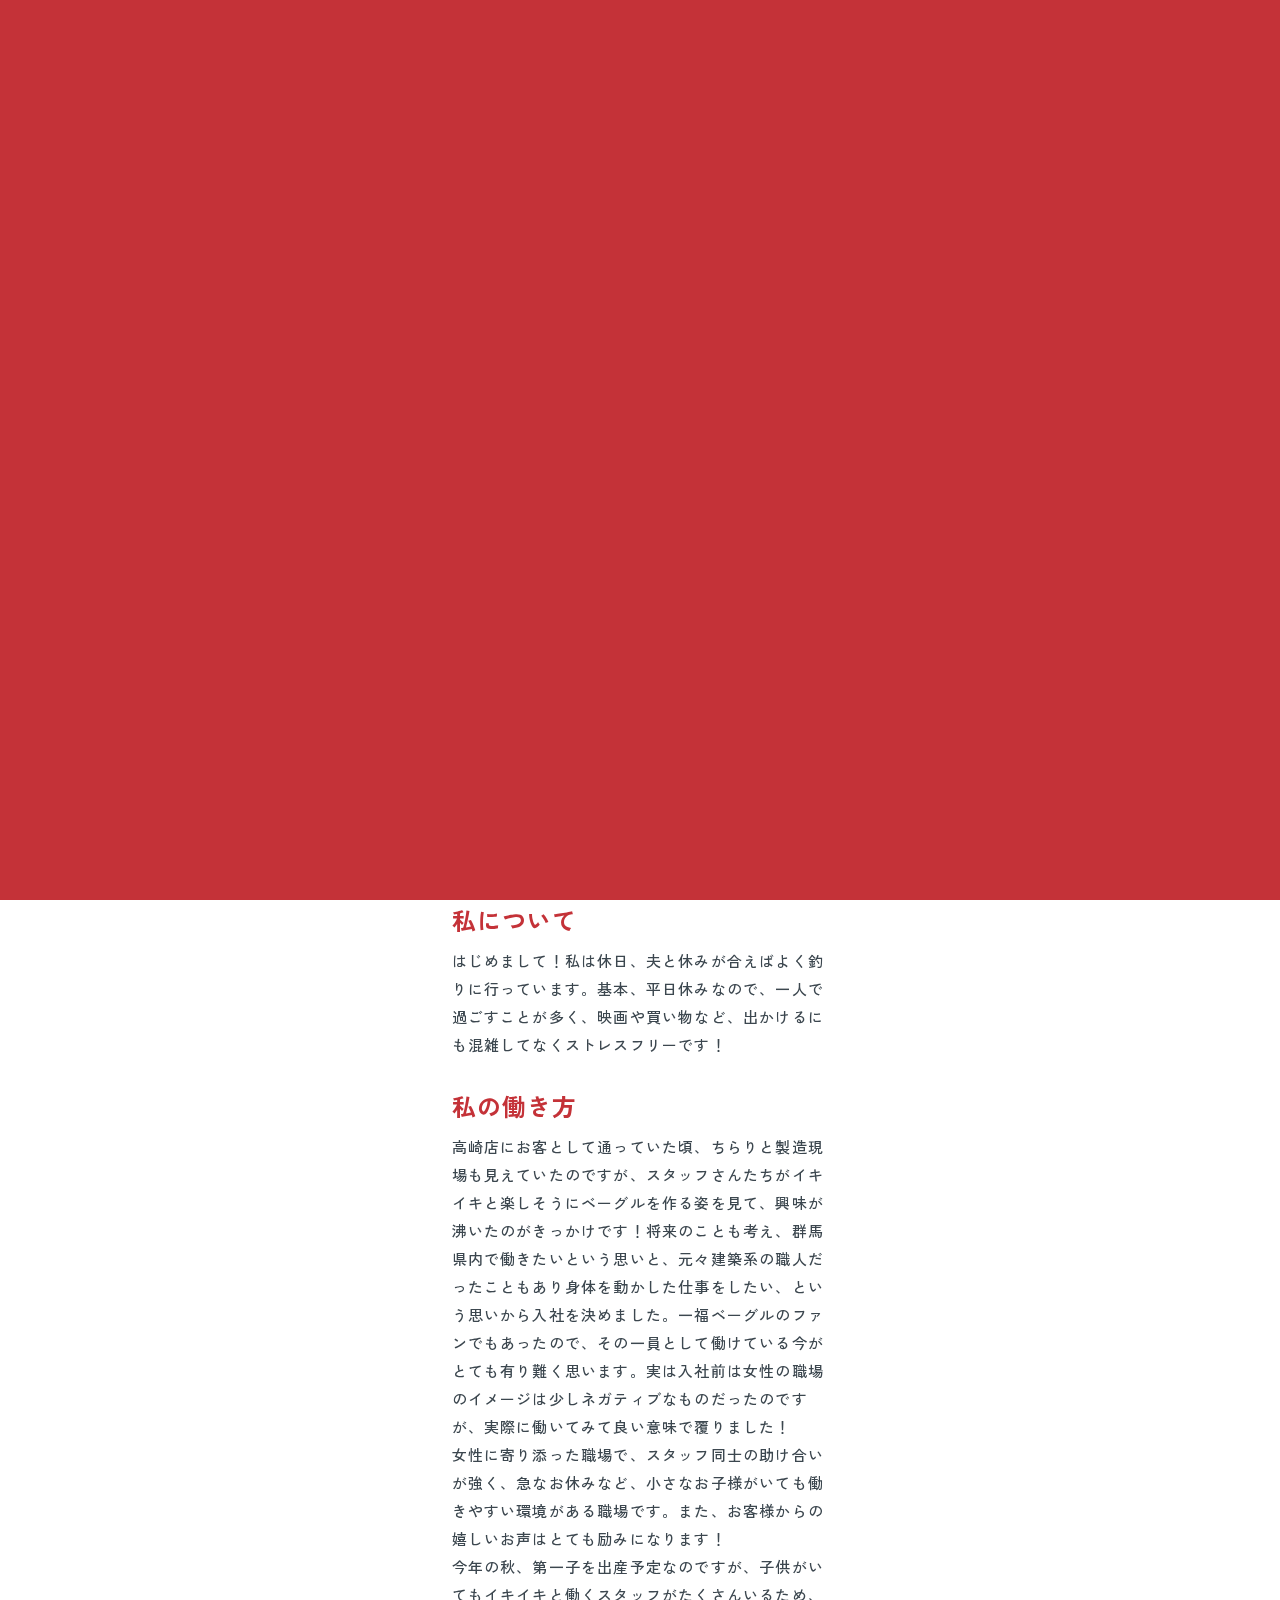
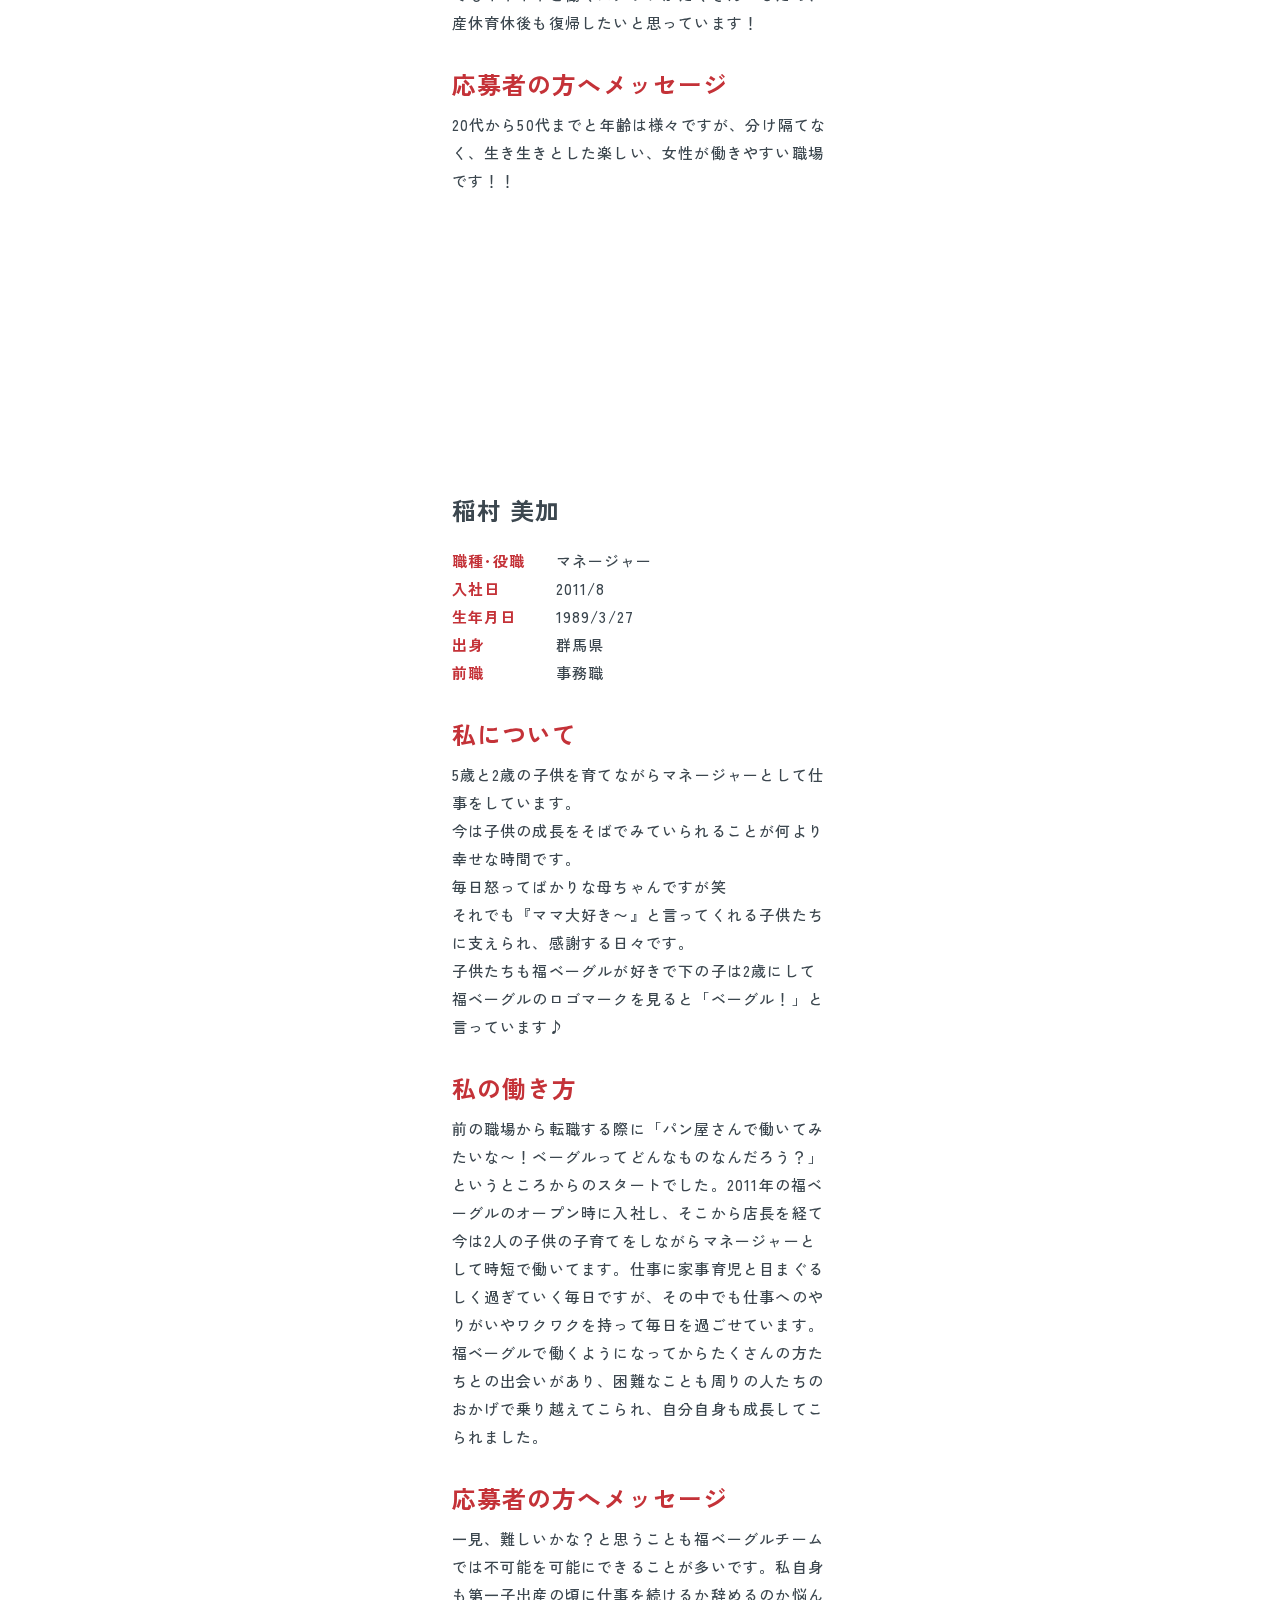
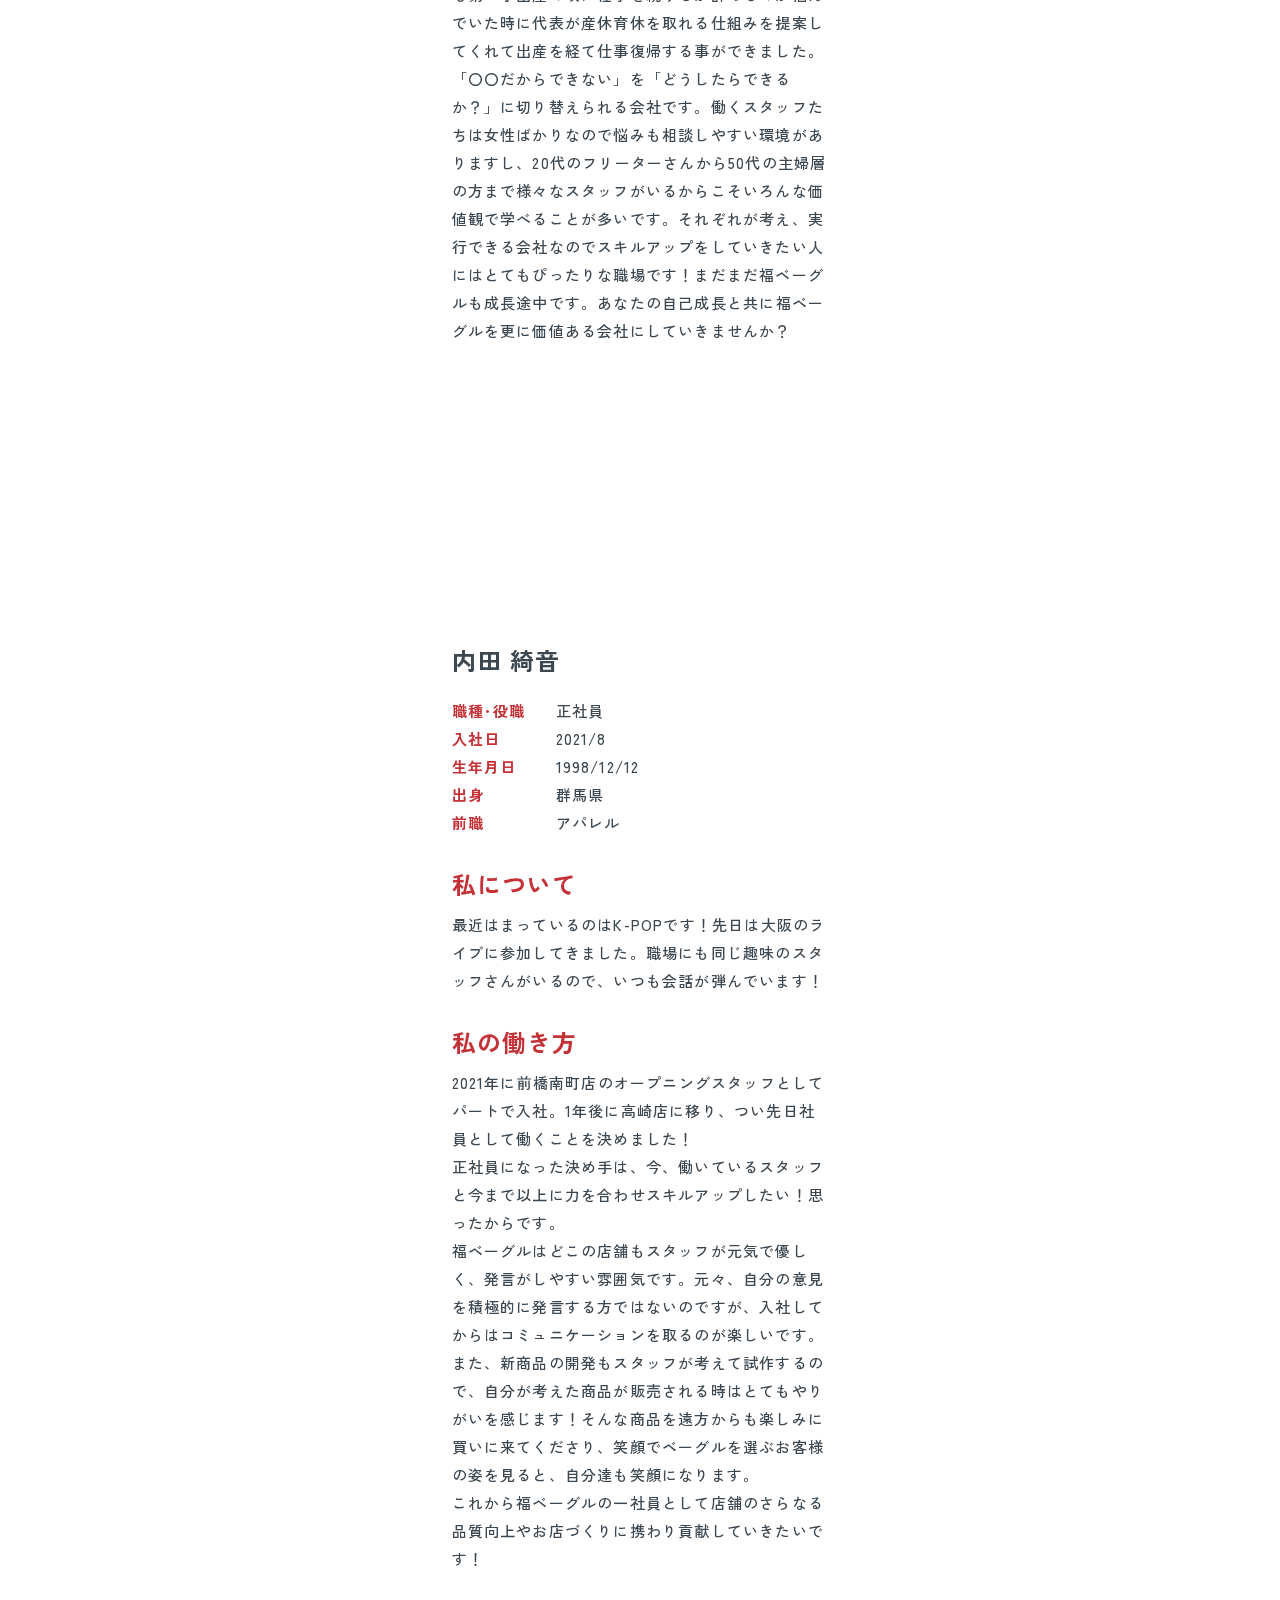
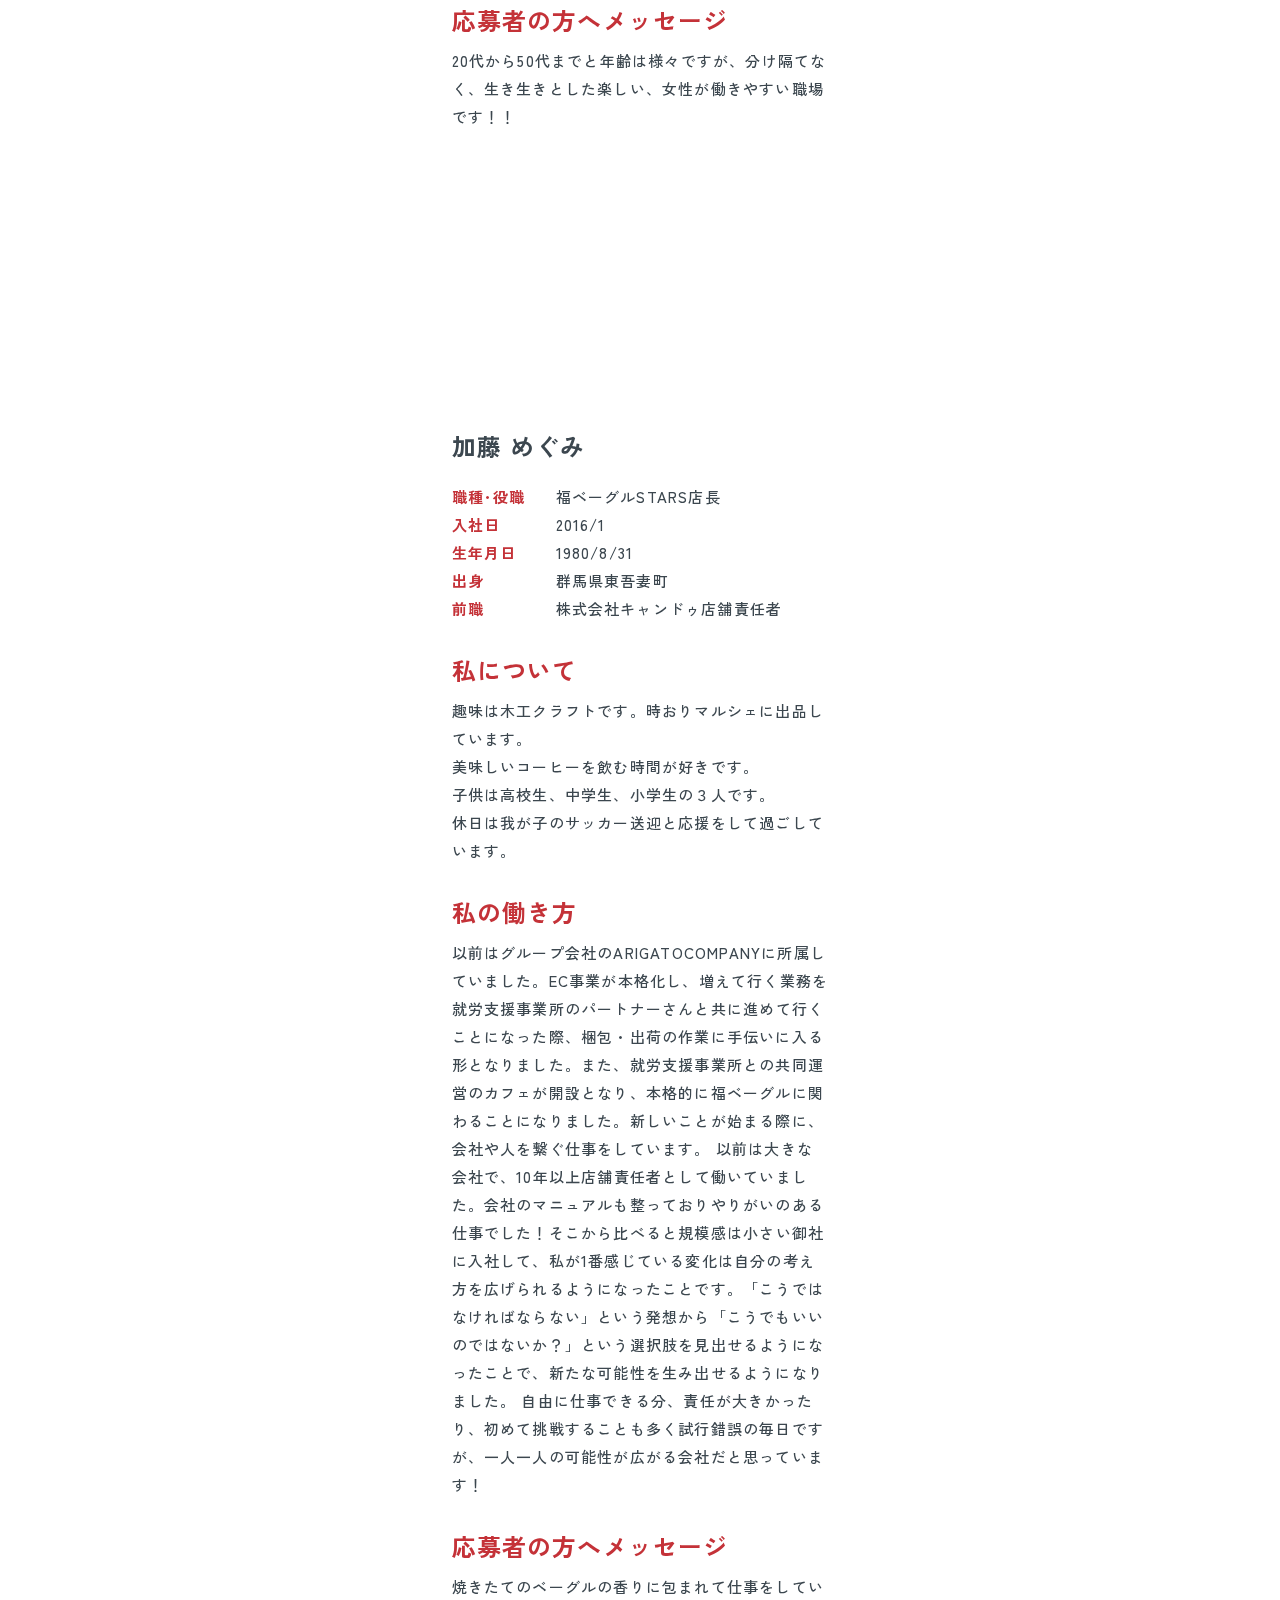
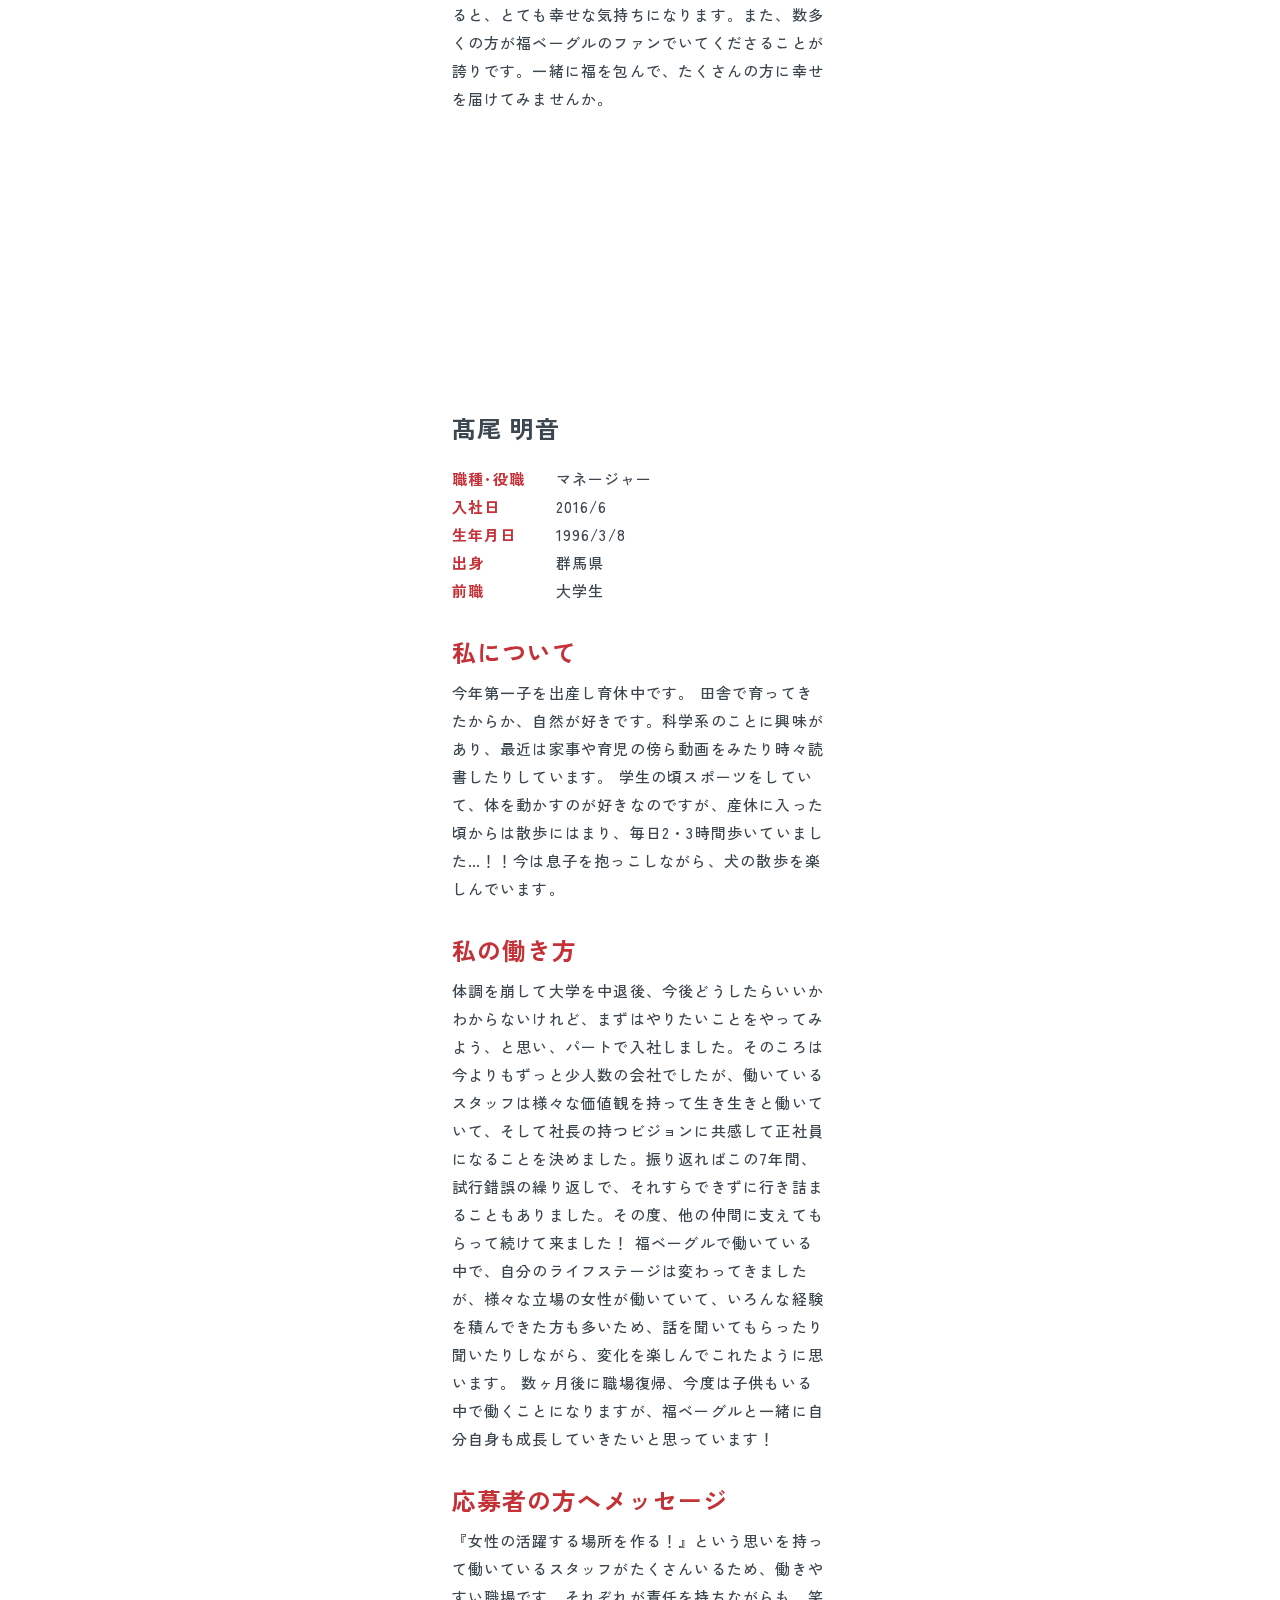
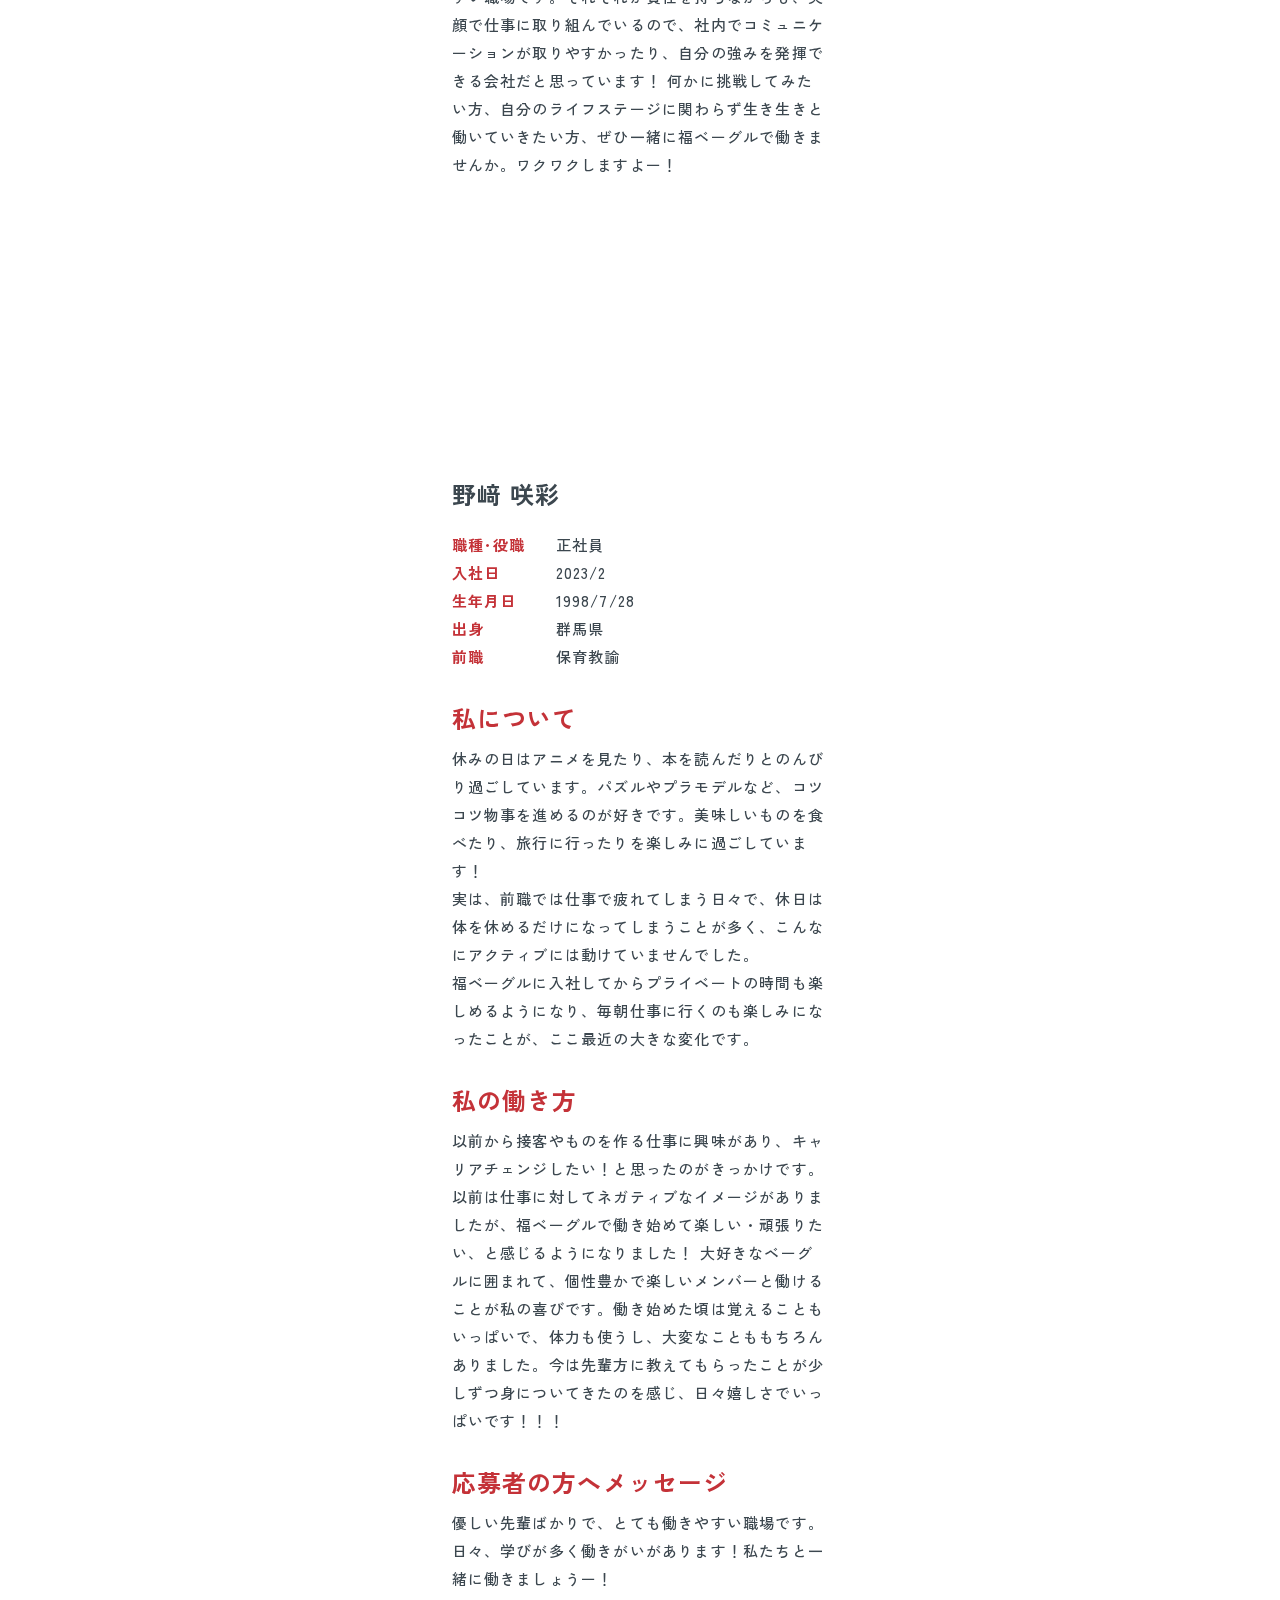
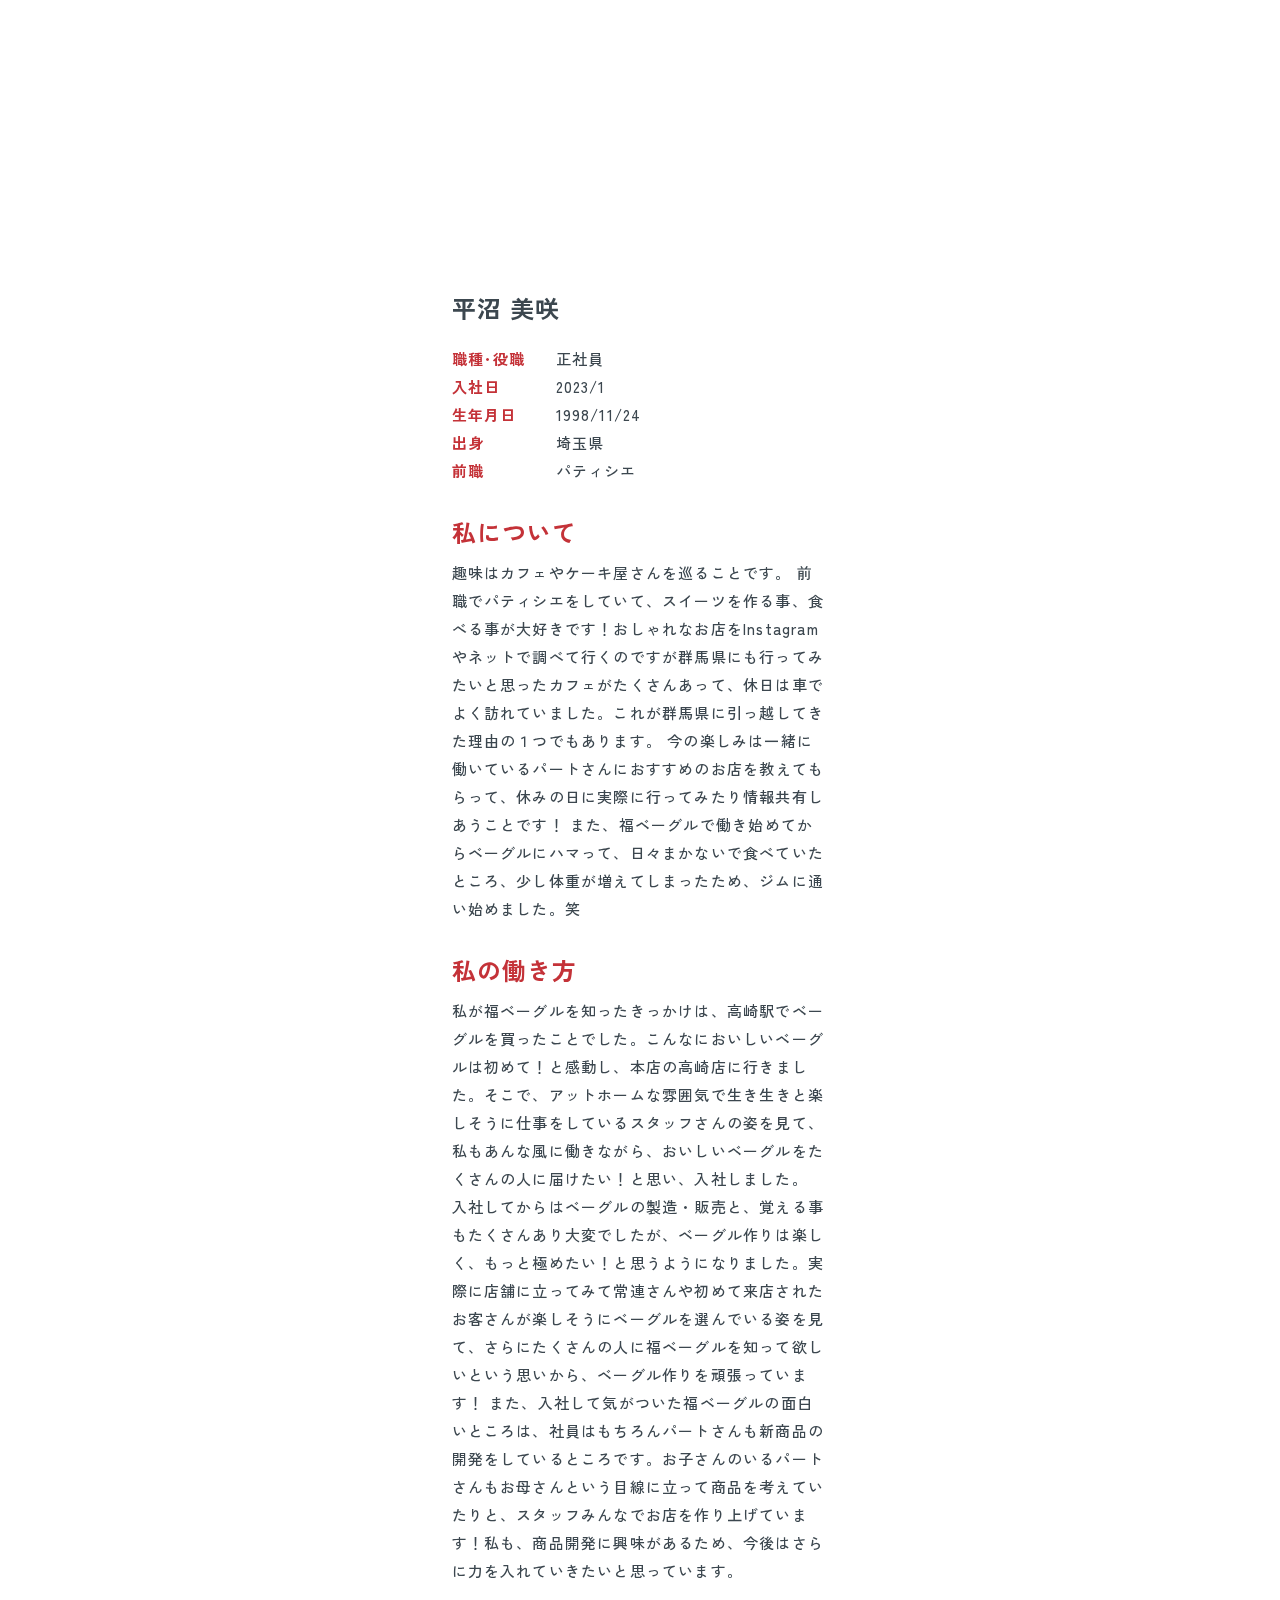
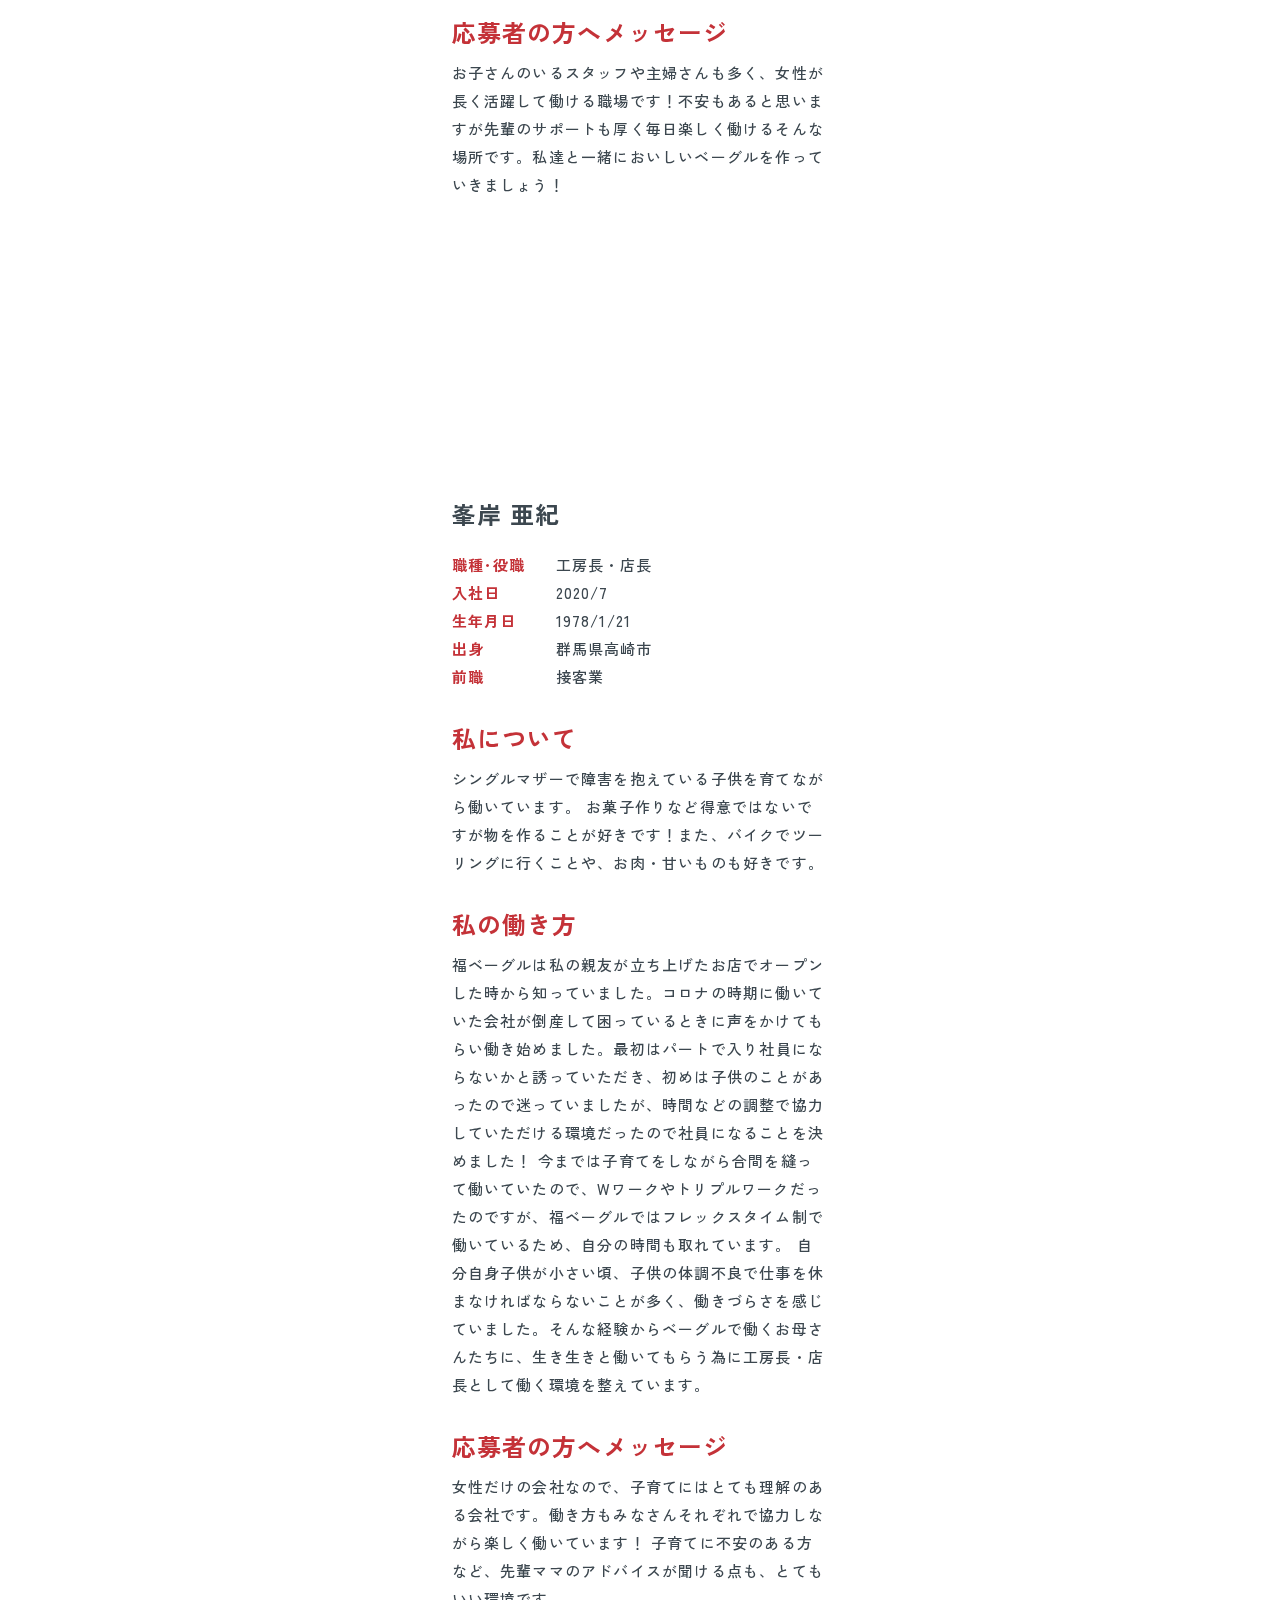
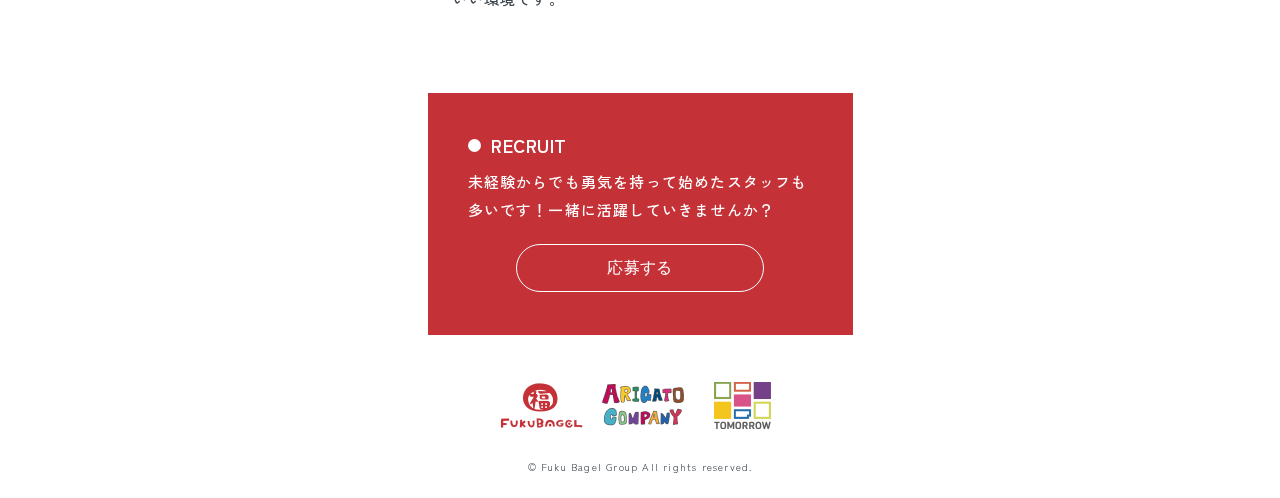
==== commit 7d105f2a: "contact-form" ====
--- a/interview.html
+++ b/interview.html
@@ -19,7 +19,6 @@
     <link rel="stylesheet" href="./css/fuwatto.css">
     <link rel="stylesheet" href="./css/particle.css">
     <link rel="stylesheet" href="./css/sp.css">
-    <link rel="stylesheet" href="./css/pc.css" type="text/css" media="screen and (min-width: 900px)">
     <script src="https://ajax.googleapis.com/ajax/libs/jquery/3.6.0/jquery.min.js"></script>
     <script src="./js/loading.js"></script>
     <script src="./js/particle.js"></script>
@@ -165,38 +164,34 @@
                 </p>
                 <!-- PEOPLE 1 -->
                 <div class="l-people s-araki">
-                    <div class="is-flex">
-                        <div class="prof-wrapper">
-                            <figure class="interview-img is-rounded fadeUpTrigger s-araki-img">
-                                <img src="./images/s-araki.png" alt="">
-                            </figure>
-                            <h2 class="lv2-heading l-name">
-                                荒木 早紀
-                            </h2>
-                        </div>
-                        <table>
-                            <tr>
-                                <th>職種･役職</th>
-                                <td>正社員</td>
-                            </tr>
-                            <tr>
-                                <th>職種･役職</th>
-                                <td>2023/1</td>
-                            </tr>
-                            <tr>
-                                <th>生年月日</th>
-                                <td>1997/5/30</td>
-                            </tr>
-                            <tr>
-                                <th>出身</th>
-                                <td>群馬県</td>
-                            </tr>
-                            <tr>
-                                <th>前職</th>
-                                <td>左官職人</td>
-                            </tr>
-                        </table>
-                    </div>
+                    <figure class="interview-img is-rounded fadeUpTrigger s-araki-img">
+                        <img src="./images/s-araki.png" alt="">
+                    </figure>
+                    <h2 class="lv2-heading l-name">
+                        荒木 早紀
+                    </h2>
+                    <table>
+                        <tr>
+                            <th>職種･役職</th>
+                            <td>正社員</td>
+                        </tr>
+                        <tr>
+                            <th>職種･役職</th>
+                            <td>2023/1</td>
+                        </tr>
+                        <tr>
+                            <th>生年月日</th>
+                            <td>1997/5/30</td>
+                        </tr>
+                        <tr>
+                            <th>出身</th>
+                            <td>群馬県</td>
+                        </tr>
+                        <tr>
+                            <th>前職</th>
+                            <td>左官職人</td>
+                        </tr>
+                    </table>
                     <h2 class="lv2-heading is-red">
                         私について
                     </h2>
@@ -221,38 +216,34 @@
 
                 <!-- PEOPLE 2 -->
                 <div class="l-people m-inamura">
-                    <div class="is-flex">
-                        <div class="prof-wrapper">
-                            <figure class="interview-img is-rounded fadeUpTrigger s-araki-img">
-                                <img src="./images/m-inamura.png" alt="">
-                            </figure>
-                            <h2 class="lv2-heading l-name">
-                                稲村 美加
-                            </h2>
-                        </div>
-                        <table>
-                            <tr>
-                                <th>職種･役職</th>
-                                <td>マネージャー</td>
-                            </tr>
-                            <tr>
-                                <th>入社日</th>
-                                <td>2011/8</td>
-                            </tr>
-                            <tr>
-                                <th>生年月日</th>
-                                <td>1989/3/27</td>
-                            </tr>
-                            <tr>
-                                <th>出身</th>
-                                <td>群馬県</td>
-                            </tr>
-                            <tr>
-                                <th>前職</th>
-                                <td>事務職</td>
-                            </tr>
-                        </table>
-                    </div>
+                    <figure class="interview-img is-rounded fadeUpTrigger s-araki-img">
+                        <img src="./images/m-inamura.png" alt="">
+                    </figure>
+                    <h2 class="lv2-heading l-name">
+                        稲村 美加
+                    </h2>
+                    <table>
+                        <tr>
+                            <th>職種･役職</th>
+                            <td>マネージャー</td>
+                        </tr>
+                        <tr>
+                            <th>入社日</th>
+                            <td>2011/8</td>
+                        </tr>
+                        <tr>
+                            <th>生年月日</th>
+                            <td>1989/3/27</td>
+                        </tr>
+                        <tr>
+                            <th>出身</th>
+                            <td>群馬県</td>
+                        </tr>
+                        <tr>
+                            <th>前職</th>
+                            <td>事務職</td>
+                        </tr>
+                    </table>
                     <h2 class="lv2-heading is-red">
                         私について
                     </h2>
@@ -279,38 +270,34 @@
 
                 <!-- PEOPLE 3 -->
                 <div class="l-people a-uchida">
-                    <div class="is-flex">
-                        <div class="prof-wrapper">
-                            <figure class="interview-img is-rounded fadeUpTrigger s-araki-img">
-                                <img src="./images/a-uchida.png" alt="">
-                            </figure>
-                            <h2 class="lv2-heading l-name">
-                                内田 綺音
-                            </h2>
-                        </div>
-                        <table>
-                            <tr>
-                                <th>職種･役職</th>
-                                <td>正社員</td>
-                            </tr>
-                            <tr>
-                                <th>入社日</th>
-                                <td>2021/8</td>
-                            </tr>
-                            <tr>
-                                <th>生年月日</th>
-                                <td>1998/12/12</td>
-                            </tr>
-                            <tr>
-                                <th>出身</th>
-                                <td>群馬県</td>
-                            </tr>
-                            <tr>
-                                <th>前職</th>
-                                <td>アパレル</td>
-                            </tr>
-                        </table>
-                    </div>
+                    <figure class="interview-img is-rounded fadeUpTrigger s-araki-img">
+                        <img src="./images/a-uchida.png" alt="">
+                    </figure>
+                    <h2 class="lv2-heading l-name">
+                        内田 綺音
+                    </h2>
+                    <table>
+                        <tr>
+                            <th>職種･役職</th>
+                            <td>正社員</td>
+                        </tr>
+                        <tr>
+                            <th>入社日</th>
+                            <td>2021/8</td>
+                        </tr>
+                        <tr>
+                            <th>生年月日</th>
+                            <td>1998/12/12</td>
+                        </tr>
+                        <tr>
+                            <th>出身</th>
+                            <td>群馬県</td>
+                        </tr>
+                        <tr>
+                            <th>前職</th>
+                            <td>アパレル</td>
+                        </tr>
+                    </table>
                     <h2 class="lv2-heading is-red">
                         私について
                     </h2>
@@ -337,39 +324,35 @@
 
                 <!-- PEOPLE 4 -->
                 <div class="l-people m-katou">
-                    <div class="is-flex">
-                        <div class="prof-wrapper">
-                            <figure class="interview-img is-rounded fadeUpTrigger s-araki-img">
-                                <img src="./images/m-katou.png" alt="">
-                            </figure>
-                            <h2 class="lv2-heading l-name">
-                                加藤 めぐみ
-                            </h2>
-                        </div>
-                        <table>
-                            <tr>
-                                <th>職種･役職</th>
-                                <td>福ベーグルSTARS店長</td>
-                            </tr>
-                            <tr>
-                                <th>入社日</th>
-                                <td>2016/1</td>
-                            </tr>
-                            <tr>
-                                <th>生年月日</th>
-                                <td>1980/8/31</td>
-                            </tr>
-                            <tr>
-                                <th>出身</th>
-                                <td>群馬県東吾妻町
-                                </td>
-                            </tr>
-                            <tr>
-                                <th>前職</th>
-                                <td>株式会社キャンドゥ店舗責任者</td>
-                            </tr>
-                        </table>
-                    </div>
+                    <figure class="interview-img is-rounded fadeUpTrigger s-araki-img">
+                        <img src="./images/m-katou.png" alt="">
+                    </figure>
+                    <h2 class="lv2-heading l-name">
+                        加藤 めぐみ
+                    </h2>
+                    <table>
+                        <tr>
+                            <th>職種･役職</th>
+                            <td>福ベーグルSTARS店長</td>
+                        </tr>
+                        <tr>
+                            <th>入社日</th>
+                            <td>2016/1</td>
+                        </tr>
+                        <tr>
+                            <th>生年月日</th>
+                            <td>1980/8/31</td>
+                        </tr>
+                        <tr>
+                            <th>出身</th>
+                            <td>群馬県東吾妻町
+                            </td>
+                        </tr>
+                        <tr>
+                            <th>前職</th>
+                            <td>株式会社キャンドゥ店舗責任者</td>
+                        </tr>
+                    </table>
                     <h2 class="lv2-heading is-red">
                         私について
                     </h2>
@@ -397,38 +380,34 @@
 
                 <!-- PEOPLE 5 -->
                 <div class="l-people a-takao">
-                    <div class="is-flex">
-                        <div class="prof-wrapper">
-                            <figure class="interview-img is-rounded fadeUpTrigger s-araki-img">
-                                <img src="./images/a-takao.png" alt="">
-                            </figure>
-                            <h2 class="lv2-heading l-name">
-                                髙尾 明音
-                            </h2>
-                        </div>
-                        <table>
-                            <tr>
-                                <th>職種･役職</th>
-                                <td>マネージャー</td>
-                            </tr>
-                            <tr>
-                                <th>入社日</th>
-                                <td>2016/6</td>
-                            </tr>
-                            <tr>
-                                <th>生年月日</th>
-                                <td>1996/3/8</td>
-                            </tr>
-                            <tr>
-                                <th>出身</th>
-                                <td>群馬県</td>
-                            </tr>
-                            <tr>
-                                <th>前職</th>
-                                <td>大学生</td>
-                            </tr>
-                        </table>
-                    </div>
+                    <figure class="interview-img is-rounded fadeUpTrigger s-araki-img">
+                        <img src="./images/a-takao.png" alt="">
+                    </figure>
+                    <h2 class="lv2-heading l-name">
+                        髙尾 明音
+                    </h2>
+                    <table>
+                        <tr>
+                            <th>職種･役職</th>
+                            <td>マネージャー</td>
+                        </tr>
+                        <tr>
+                            <th>入社日</th>
+                            <td>2016/6</td>
+                        </tr>
+                        <tr>
+                            <th>生年月日</th>
+                            <td>1996/3/8</td>
+                        </tr>
+                        <tr>
+                            <th>出身</th>
+                            <td>群馬県</td>
+                        </tr>
+                        <tr>
+                            <th>前職</th>
+                            <td>大学生</td>
+                        </tr>
+                    </table>
                     <h2 class="lv2-heading is-red">
                         私について
                     </h2>
@@ -456,38 +435,34 @@
 
                 <!-- PEOPLE 6 -->
                 <div class="l-people s-nosaki">
-                    <div class="is-flex">
-                        <div class="prof-wrapper">
-                            <figure class="interview-img is-rounded fadeUpTrigger s-araki-img">
-                                <img src="./images/s-nosaki.png" alt="">
-                            </figure>
-                            <h2 class="lv2-heading l-name">
-                                野﨑 咲彩
-                            </h2>
-                        </div>
-                        <table>
-                            <tr>
-                                <th>職種･役職</th>
-                                <td>正社員</td>
-                            </tr>
-                            <tr>
-                                <th>入社日</th>
-                                <td>2023/2</td>
-                            </tr>
-                            <tr>
-                                <th>生年月日</th>
-                                <td>1998/7/28</td>
-                            </tr>
-                            <tr>
-                                <th>出身</th>
-                                <td>群馬県</td>
-                            </tr>
-                            <tr>
-                                <th>前職</th>
-                                <td>保育教諭</td>
-                            </tr>
-                        </table>
-                    </div>
+                    <figure class="interview-img is-rounded fadeUpTrigger s-araki-img">
+                        <img src="./images/s-nosaki.png" alt="">
+                    </figure>
+                    <h2 class="lv2-heading l-name">
+                        野﨑 咲彩
+                    </h2>
+                    <table>
+                        <tr>
+                            <th>職種･役職</th>
+                            <td>正社員</td>
+                        </tr>
+                        <tr>
+                            <th>入社日</th>
+                            <td>2023/2</td>
+                        </tr>
+                        <tr>
+                            <th>生年月日</th>
+                            <td>1998/7/28</td>
+                        </tr>
+                        <tr>
+                            <th>出身</th>
+                            <td>群馬県</td>
+                        </tr>
+                        <tr>
+                            <th>前職</th>
+                            <td>保育教諭</td>
+                        </tr>
+                    </table>
                     <h2 class="lv2-heading is-red">
                         私について
                     </h2>
@@ -513,38 +488,34 @@
 
                 <!-- PEOPLE 7 -->
                 <div class="l-people m-hiranuma">
-                    <div class="is-flex">
-                        <div class="prof-wrapper">
-                            <figure class="interview-img is-rounded fadeUpTrigger s-araki-img">
-                                <img src="./images/m-hiranuma.png" alt="">
-                            </figure>
-                            <h2 class="lv2-heading l-name">
-                                平沼 美咲
-                            </h2>
-                        </div>
-                        <table>
-                            <tr>
-                                <th>職種･役職</th>
-                                <td>正社員</td>
-                            </tr>
-                            <tr>
-                                <th>入社日</th>
-                                <td>2023/1</td>
-                            </tr>
-                            <tr>
-                                <th>生年月日</th>
-                                <td>1998/11/24</td>
-                            </tr>
-                            <tr>
-                                <th>出身</th>
-                                <td>埼玉県</td>
-                            </tr>
-                            <tr>
-                                <th>前職</th>
-                                <td>パティシエ</td>
-                            </tr>
-                        </table>
-                    </div>
+                    <figure class="interview-img is-rounded fadeUpTrigger s-araki-img">
+                        <img src="./images/m-hiranuma.png" alt="">
+                    </figure>
+                    <h2 class="lv2-heading l-name">
+                        平沼 美咲
+                    </h2>
+                    <table>
+                        <tr>
+                            <th>職種･役職</th>
+                            <td>正社員</td>
+                        </tr>
+                        <tr>
+                            <th>入社日</th>
+                            <td>2023/1</td>
+                        </tr>
+                        <tr>
+                            <th>生年月日</th>
+                            <td>1998/11/24</td>
+                        </tr>
+                        <tr>
+                            <th>出身</th>
+                            <td>埼玉県</td>
+                        </tr>
+                        <tr>
+                            <th>前職</th>
+                            <td>パティシエ</td>
+                        </tr>
+                    </table>
                     <h2 class="lv2-heading is-red">
                         私について
                     </h2>
@@ -572,38 +543,34 @@
 
                 <!-- PEOPLE 8 -->
                 <div class="l-people a-minegishi">
-                    <div class="is-flex">
-                        <div class="prof-wrapper">
-                            <figure class="interview-img is-rounded fadeUpTrigger s-araki-img">
-                                <img src="./images/a-minegishi.png" alt="">
-                            </figure>
-                            <h2 class="lv2-heading l-name">
-                                峯岸 亜紀
-                            </h2>
-                        </div>
-                        <table>
-                            <tr>
-                                <th>職種･役職</th>
-                                <td>工房長・店長</td>
-                            </tr>
-                            <tr>
-                                <th>入社日</th>
-                                <td>2020/7</td>
-                            </tr>
-                            <tr>
-                                <th>生年月日</th>
-                                <td>1978/1/21</td>
-                            </tr>
-                            <tr>
-                                <th>出身</th>
-                                <td>群馬県高崎市</td>
-                            </tr>
-                            <tr>
-                                <th>前職</th>
-                                <td>接客業</td>
-                            </tr>
-                        </table>
-                    </div>
+                    <figure class="interview-img is-rounded fadeUpTrigger s-araki-img">
+                        <img src="./images/a-minegishi.png" alt="">
+                    </figure>
+                    <h2 class="lv2-heading l-name">
+                        峯岸 亜紀
+                    </h2>
+                    <table>
+                        <tr>
+                            <th>職種･役職</th>
+                            <td>工房長・店長</td>
+                        </tr>
+                        <tr>
+                            <th>入社日</th>
+                            <td>2020/7</td>
+                        </tr>
+                        <tr>
+                            <th>生年月日</th>
+                            <td>1978/1/21</td>
+                        </tr>
+                        <tr>
+                            <th>出身</th>
+                            <td>群馬県高崎市</td>
+                        </tr>
+                        <tr>
+                            <th>前職</th>
+                            <td>接客業</td>
+                        </tr>
+                    </table>
                     <h2 class="lv2-heading is-red">
                         私について
                     </h2>
--- a/css/common.css
+++ b/css/common.css
@@ -851,3 +851,46 @@
 .menu-content .bgleft a:before {
     background: var(--red);
 }
+
+
+
+/* コンタクトページ HOVER アニメーション */
+.contact-container .submit-btn {
+    position: relative;
+    overflow: hidden;
+    text-decoration: none;
+    display: inline-block;
+    border: 1px solid #C43238;
+    padding: 10px 30px;
+    text-align: center;
+    outline: none;
+    transition: ease .2s;
+    color: #fff;
+    background-color: #C43238;
+}
+
+.contact-container .submit-btn span {
+    position: relative;
+    z-index: 3;
+    color: #fff;
+    transition: ease 0s;
+}
+
+.contact-container .submit-btn:before {
+    content: '';
+    position: absolute;
+    top: 0;
+    left: 0;
+    z-index: 2;
+    background: #C43238;
+    width: 100%;
+    height: 100%;
+    transition: transform .6s cubic-bezier(0.8, 0, 0.2, 1) 0s;
+    transform: scale(0, 1);
+    transform-origin: right top;
+}
+
+.contact-container .submit-btn:hover:before {
+    transform-origin: left top;
+    transform: scale(1, 1);
+}
